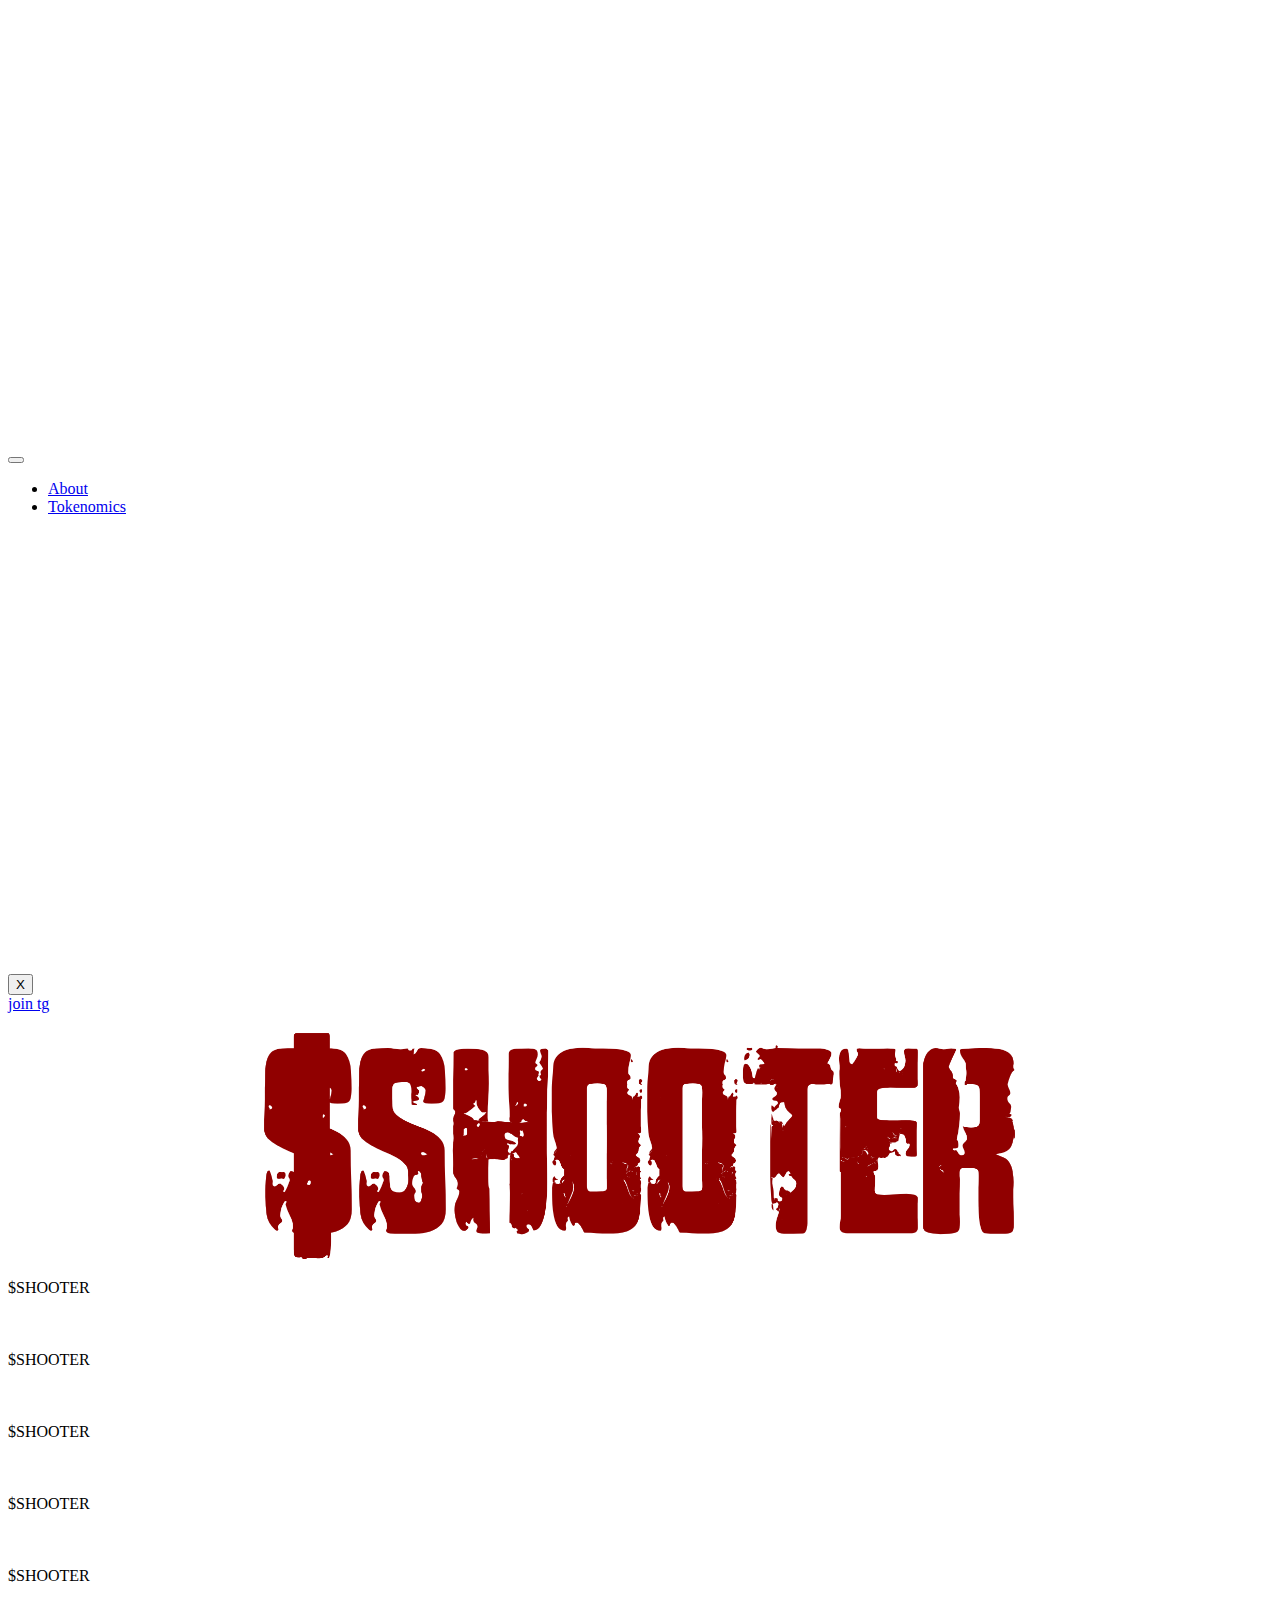
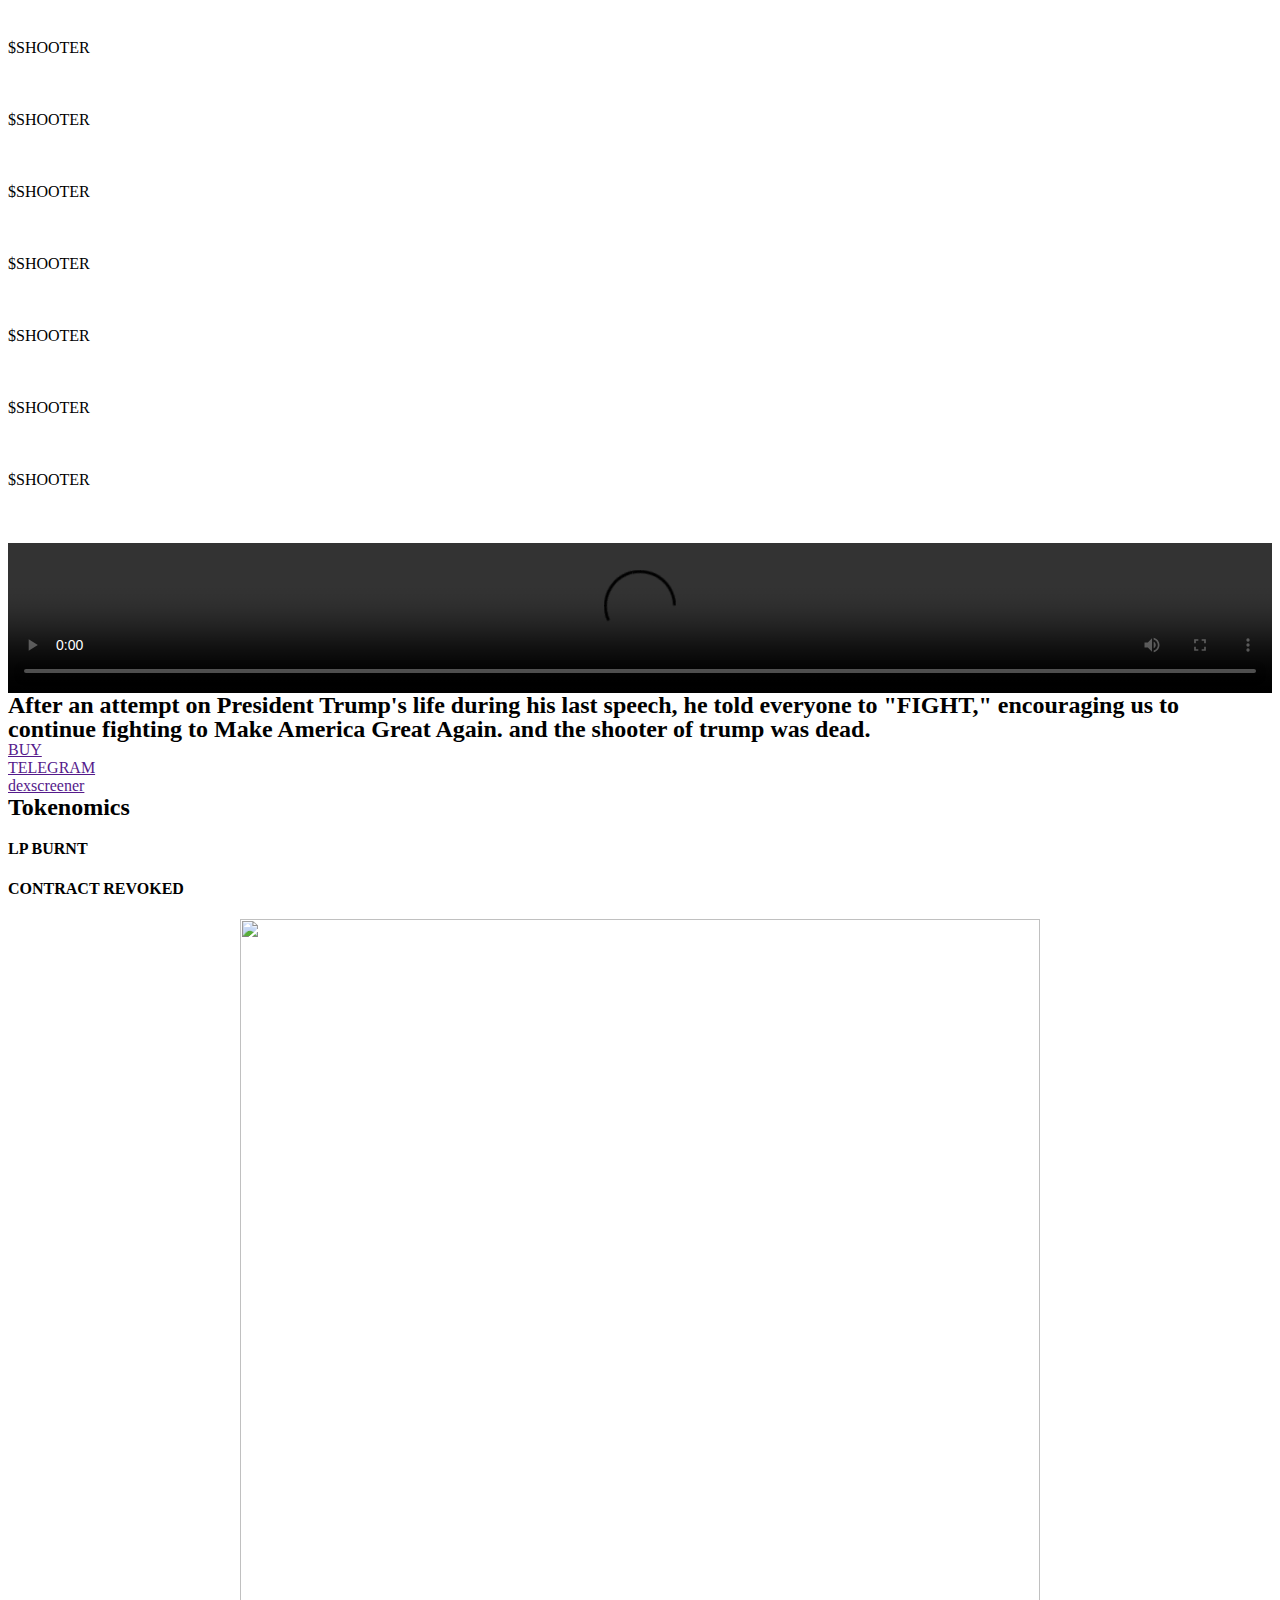
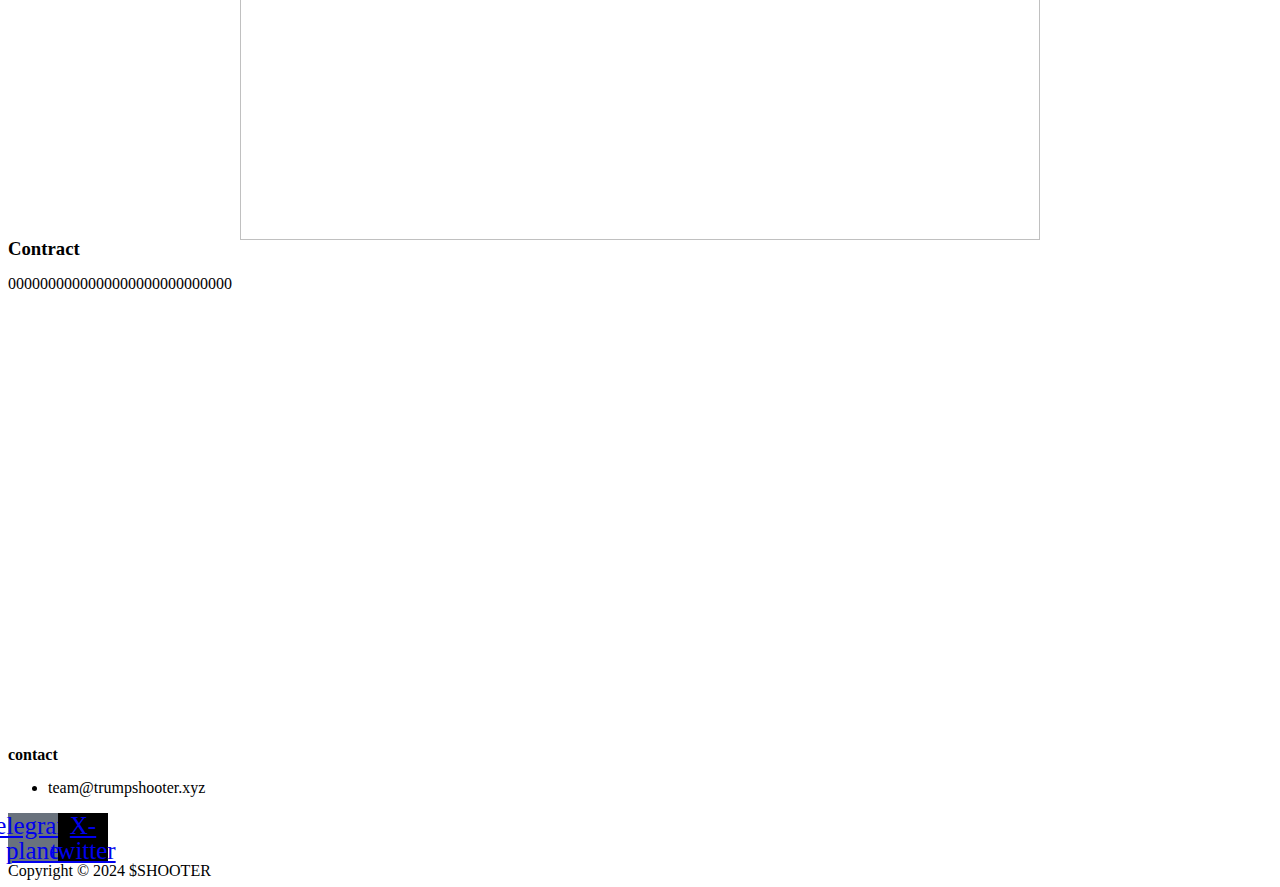
==== index.html @ 6d6036da "Add files via upload" ====
<!DOCTYPE html>
<html lang="en-US">

<head>
	<meta charset="UTF-8">
	<title>TRUMP SHOOTER</title>
	<meta name='robots' content='max-image-preview:large' />
	<link rel="alternate" type="application/rss+xml" title="$SHOOTER &raquo; Feed" href="feed/index.html" />
	<link rel="alternate" type="application/rss+xml" title="$SHOOTER &raquo; Comments Feed"
		href="comments/feed/index.html" />
	<script>
		window._wpemojiSettings = {
			"baseUrl": "https:\/\/s.w.org\/images\/core\/emoji\/15.0.3\/72x72\/",
			"ext": ".png",
			"svgUrl": "https:\/\/s.w.org\/images\/core\/emoji\/15.0.3\/svg\/",
			"svgExt": ".svg",
			"source": {
				"concatemoji": "https:\/\/fight2maga.xyz\/wp-includes\/js\/wp-emoji-release.min.js?ver=6.5.3"
			}
		};
		/*! This file is auto-generated */
		! function (i, n) {
			var o, s, e;

			function c(e) {
				try {
					var t = {
						supportTests: e,
						timestamp: (new Date).valueOf()
					};
					sessionStorage.setItem(o, JSON.stringify(t))
				} catch (e) {}
			}

			function p(e, t, n) {
				e.clearRect(0, 0, e.canvas.width, e.canvas.height), e.fillText(t, 0, 0);
				var t = new Uint32Array(e.getImageData(0, 0, e.canvas.width, e.canvas.height).data),
					r = (e.clearRect(0, 0, e.canvas.width, e.canvas.height), e.fillText(n, 0, 0), new Uint32Array(e
						.getImageData(0, 0, e.canvas.width, e.canvas.height).data));
				return t.every(function (e, t) {
					return e === r[t]
				})
			}

			function u(e, t, n) {
				switch (t) {
					case "flag":
						return n(e, "\ud83c\udff3\ufe0f\u200d\u26a7\ufe0f", "\ud83c\udff3\ufe0f\u200b\u26a7\ufe0f") ? !1 : !n(
							e, "\ud83c\uddfa\ud83c\uddf3", "\ud83c\uddfa\u200b\ud83c\uddf3") && !n(e,
							"\ud83c\udff4\udb40\udc67\udb40\udc62\udb40\udc65\udb40\udc6e\udb40\udc67\udb40\udc7f",
							"\ud83c\udff4\u200b\udb40\udc67\u200b\udb40\udc62\u200b\udb40\udc65\u200b\udb40\udc6e\u200b\udb40\udc67\u200b\udb40\udc7f"
							);
					case "emoji":
						return !n(e, "\ud83d\udc26\u200d\u2b1b", "\ud83d\udc26\u200b\u2b1b")
				}
				return !1
			}

			function f(e, t, n) {
				var r = "undefined" != typeof WorkerGlobalScope && self instanceof WorkerGlobalScope ? new OffscreenCanvas(
						300, 150) : i.createElement("canvas"),
					a = r.getContext("2d", {
						willReadFrequently: !0
					}),
					o = (a.textBaseline = "top", a.font = "600 32px Arial", {});
				return e.forEach(function (e) {
					o[e] = t(a, e, n)
				}), o
			}

			function t(e) {
				var t = i.createElement("script");
				t.src = e, t.defer = !0, i.head.appendChild(t)
			}
			"undefined" != typeof Promise && (o = "wpEmojiSettingsSupports", s = ["flag", "emoji"], n.supports = {
				everything: !0,
				everythingExceptFlag: !0
			}, e = new Promise(function (e) {
				i.addEventListener("DOMContentLoaded", e, {
					once: !0
				})
			}), new Promise(function (t) {
				var n = function () {
					try {
						var e = JSON.parse(sessionStorage.getItem(o));
						if ("object" == typeof e && "number" == typeof e.timestamp && (new Date).valueOf() < e
							.timestamp + 604800 && "object" == typeof e.supportTests) return e.supportTests
					} catch (e) {}
					return null
				}();
				if (!n) {
					if ("undefined" != typeof Worker && "undefined" != typeof OffscreenCanvas && "undefined" !=
						typeof URL && URL.createObjectURL && "undefined" != typeof Blob) try {
						var e = "postMessage(" + f.toString() + "(" + [JSON.stringify(s), u.toString(), p
								.toString()
							].join(",") + "));",
							r = new Blob([e], {
								type: "text/javascript"
							}),
							a = new Worker(URL.createObjectURL(r), {
								name: "wpTestEmojiSupports"
							});
						return void(a.onmessage = function (e) {
							c(n = e.data), a.terminate(), t(n)
						})
					} catch (e) {}
					c(n = f(s, u, p))
				}
				t(n)
			}).then(function (e) {
				for (var t in e) n.supports[t] = e[t], n.supports.everything = n.supports.everything && n
					.supports[t], "flag" !== t && (n.supports.everythingExceptFlag = n.supports
						.everythingExceptFlag && n.supports[t]);
				n.supports.everythingExceptFlag = n.supports.everythingExceptFlag && !n.supports.flag, n
					.DOMReady = !1, n.readyCallback = function () {
						n.DOMReady = !0
					}
			}).then(function () {
				return e
			}).then(function () {
				var e;
				n.supports.everything || (n.readyCallback(), (e = n.source || {}).concatemoji ? t(e.concatemoji) :
					e.wpemoji && e.twemoji && (t(e.twemoji), t(e.wpemoji)))
			}))
		}((window, document), window._wpemojiSettings);
	</script>
	<style id='wp-emoji-styles-inline-css'>
		img.wp-smiley,
		img.emoji {
			display: inline !important;
			border: none !important;
			box-shadow: none !important;
			height: 1em !important;
			width: 1em !important;
			margin: 0 0.07em !important;
			vertical-align: -0.1em !important;
			background: none !important;
			padding: 0 !important;
		}
	</style>
	<style id='safe-svg-svg-icon-style-inline-css'>
		.safe-svg-cover {
			text-align: center
		}

		.safe-svg-cover .safe-svg-inside {
			display: inline-block;
			max-width: 100%
		}

		.safe-svg-cover svg {
			height: 100%;
			max-height: 100%;
			max-width: 100%;
			width: 100%
		}
	</style>
	<style id='classic-theme-styles-inline-css'>
		/*! This file is auto-generated */
		.wp-block-button__link {
			color: #fff;
			background-color: #32373c;
			border-radius: 9999px;
			box-shadow: none;
			text-decoration: none;
			padding: calc(.667em + 2px) calc(1.333em + 2px);
			font-size: 1.125em
		}

		.wp-block-file__button {
			background: #32373c;
			color: #fff;
			text-decoration: none
		}
	</style>
	<style id='global-styles-inline-css'>
		body {
			--wp--preset--color--black: #000000;
			--wp--preset--color--cyan-bluish-gray: #abb8c3;
			--wp--preset--color--white: #ffffff;
			--wp--preset--color--pale-pink: #f78da7;
			--wp--preset--color--vivid-red: #cf2e2e;
			--wp--preset--color--luminous-vivid-orange: #ff6900;
			--wp--preset--color--luminous-vivid-amber: #fcb900;
			--wp--preset--color--light-green-cyan: #7bdcb5;
			--wp--preset--color--vivid-green-cyan: #00d084;
			--wp--preset--color--pale-cyan-blue: #8ed1fc;
			--wp--preset--color--vivid-cyan-blue: #0693e3;
			--wp--preset--color--vivid-purple: #9b51e0;
			--wp--preset--gradient--vivid-cyan-blue-to-vivid-purple: linear-gradient(135deg, rgba(6, 147, 227, 1) 0%, rgb(155, 81, 224) 100%);
			--wp--preset--gradient--light-green-cyan-to-vivid-green-cyan: linear-gradient(135deg, rgb(122, 220, 180) 0%, rgb(0, 208, 130) 100%);
			--wp--preset--gradient--luminous-vivid-amber-to-luminous-vivid-orange: linear-gradient(135deg, rgba(252, 185, 0, 1) 0%, rgba(255, 105, 0, 1) 100%);
			--wp--preset--gradient--luminous-vivid-orange-to-vivid-red: linear-gradient(135deg, rgba(255, 105, 0, 1) 0%, rgb(207, 46, 46) 100%);
			--wp--preset--gradient--very-light-gray-to-cyan-bluish-gray: linear-gradient(135deg, rgb(238, 238, 238) 0%, rgb(169, 184, 195) 100%);
			--wp--preset--gradient--cool-to-warm-spectrum: linear-gradient(135deg, rgb(74, 234, 220) 0%, rgb(151, 120, 209) 20%, rgb(207, 42, 186) 40%, rgb(238, 44, 130) 60%, rgb(251, 105, 98) 80%, rgb(254, 248, 76) 100%);
			--wp--preset--gradient--blush-light-purple: linear-gradient(135deg, rgb(255, 206, 236) 0%, rgb(152, 150, 240) 100%);
			--wp--preset--gradient--blush-bordeaux: linear-gradient(135deg, rgb(254, 205, 165) 0%, rgb(254, 45, 45) 50%, rgb(107, 0, 62) 100%);
			--wp--preset--gradient--luminous-dusk: linear-gradient(135deg, rgb(255, 203, 112) 0%, rgb(199, 81, 192) 50%, rgb(65, 88, 208) 100%);
			--wp--preset--gradient--pale-ocean: linear-gradient(135deg, rgb(255, 245, 203) 0%, rgb(182, 227, 212) 50%, rgb(51, 167, 181) 100%);
			--wp--preset--gradient--electric-grass: linear-gradient(135deg, rgb(202, 248, 128) 0%, rgb(113, 206, 126) 100%);
			--wp--preset--gradient--midnight: linear-gradient(135deg, rgb(2, 3, 129) 0%, rgb(40, 116, 252) 100%);
			--wp--preset--font-size--small: 13px;
			--wp--preset--font-size--medium: 20px;
			--wp--preset--font-size--large: 36px;
			--wp--preset--font-size--x-large: 42px;
			--wp--preset--spacing--20: 0.44rem;
			--wp--preset--spacing--30: 0.67rem;
			--wp--preset--spacing--40: 1rem;
			--wp--preset--spacing--50: 1.5rem;
			--wp--preset--spacing--60: 2.25rem;
			--wp--preset--spacing--70: 3.38rem;
			--wp--preset--spacing--80: 5.06rem;
			--wp--preset--shadow--natural: 6px 6px 9px rgba(0, 0, 0, 0.2);
			--wp--preset--shadow--deep: 12px 12px 50px rgba(0, 0, 0, 0.4);
			--wp--preset--shadow--sharp: 6px 6px 0px rgba(0, 0, 0, 0.2);
			--wp--preset--shadow--outlined: 6px 6px 0px -3px rgba(255, 255, 255, 1), 6px 6px rgba(0, 0, 0, 1);
			--wp--preset--shadow--crisp: 6px 6px 0px rgba(0, 0, 0, 1);
		}

		:where(.is-layout-flex) {
			gap: 0.5em;
		}

		:where(.is-layout-grid) {
			gap: 0.5em;
		}

		body .is-layout-flex {
			display: flex;
		}

		body .is-layout-flex {
			flex-wrap: wrap;
			align-items: center;
		}

		body .is-layout-flex>* {
			margin: 0;
		}

		body .is-layout-grid {
			display: grid;
		}

		body .is-layout-grid>* {
			margin: 0;
		}

		:where(.wp-block-columns.is-layout-flex) {
			gap: 2em;
		}

		:where(.wp-block-columns.is-layout-grid) {
			gap: 2em;
		}

		:where(.wp-block-post-template.is-layout-flex) {
			gap: 1.25em;
		}

		:where(.wp-block-post-template.is-layout-grid) {
			gap: 1.25em;
		}

		.has-black-color {
			color: var(--wp--preset--color--black) !important;
		}

		.has-cyan-bluish-gray-color {
			color: var(--wp--preset--color--cyan-bluish-gray) !important;
		}

		.has-white-color {
			color: var(--wp--preset--color--white) !important;
		}

		.has-pale-pink-color {
			color: var(--wp--preset--color--pale-pink) !important;
		}

		.has-vivid-red-color {
			color: var(--wp--preset--color--vivid-red) !important;
		}

		.has-luminous-vivid-orange-color {
			color: var(--wp--preset--color--luminous-vivid-orange) !important;
		}

		.has-luminous-vivid-amber-color {
			color: var(--wp--preset--color--luminous-vivid-amber) !important;
		}

		.has-light-green-cyan-color {
			color: var(--wp--preset--color--light-green-cyan) !important;
		}

		.has-vivid-green-cyan-color {
			color: var(--wp--preset--color--vivid-green-cyan) !important;
		}

		.has-pale-cyan-blue-color {
			color: var(--wp--preset--color--pale-cyan-blue) !important;
		}

		.has-vivid-cyan-blue-color {
			color: var(--wp--preset--color--vivid-cyan-blue) !important;
		}

		.has-vivid-purple-color {
			color: var(--wp--preset--color--vivid-purple) !important;
		}

		.has-black-background-color {
			background-color: var(--wp--preset--color--black) !important;
		}

		.has-cyan-bluish-gray-background-color {
			background-color: var(--wp--preset--color--cyan-bluish-gray) !important;
		}

		.has-white-background-color {
			background-color: var(--wp--preset--color--white) !important;
		}

		.has-pale-pink-background-color {
			background-color: var(--wp--preset--color--pale-pink) !important;
		}

		.has-vivid-red-background-color {
			background-color: var(--wp--preset--color--vivid-red) !important;
		}

		.has-luminous-vivid-orange-background-color {
			background-color: var(--wp--preset--color--luminous-vivid-orange) !important;
		}

		.has-luminous-vivid-amber-background-color {
			background-color: var(--wp--preset--color--luminous-vivid-amber) !important;
		}

		.has-light-green-cyan-background-color {
			background-color: var(--wp--preset--color--light-green-cyan) !important;
		}

		.has-vivid-green-cyan-background-color {
			background-color: var(--wp--preset--color--vivid-green-cyan) !important;
		}

		.has-pale-cyan-blue-background-color {
			background-color: var(--wp--preset--color--pale-cyan-blue) !important;
		}

		.has-vivid-cyan-blue-background-color {
			background-color: var(--wp--preset--color--vivid-cyan-blue) !important;
		}

		.has-vivid-purple-background-color {
			background-color: var(--wp--preset--color--vivid-purple) !important;
		}

		.has-black-border-color {
			border-color: var(--wp--preset--color--black) !important;
		}

		.has-cyan-bluish-gray-border-color {
			border-color: var(--wp--preset--color--cyan-bluish-gray) !important;
		}

		.has-white-border-color {
			border-color: var(--wp--preset--color--white) !important;
		}

		.has-pale-pink-border-color {
			border-color: var(--wp--preset--color--pale-pink) !important;
		}

		.has-vivid-red-border-color {
			border-color: var(--wp--preset--color--vivid-red) !important;
		}

		.has-luminous-vivid-orange-border-color {
			border-color: var(--wp--preset--color--luminous-vivid-orange) !important;
		}

		.has-luminous-vivid-amber-border-color {
			border-color: var(--wp--preset--color--luminous-vivid-amber) !important;
		}

		.has-light-green-cyan-border-color {
			border-color: var(--wp--preset--color--light-green-cyan) !important;
		}

		.has-vivid-green-cyan-border-color {
			border-color: var(--wp--preset--color--vivid-green-cyan) !important;
		}

		.has-pale-cyan-blue-border-color {
			border-color: var(--wp--preset--color--pale-cyan-blue) !important;
		}

		.has-vivid-cyan-blue-border-color {
			border-color: var(--wp--preset--color--vivid-cyan-blue) !important;
		}

		.has-vivid-purple-border-color {
			border-color: var(--wp--preset--color--vivid-purple) !important;
		}

		.has-vivid-cyan-blue-to-vivid-purple-gradient-background {
			background: var(--wp--preset--gradient--vivid-cyan-blue-to-vivid-purple) !important;
		}

		.has-light-green-cyan-to-vivid-green-cyan-gradient-background {
			background: var(--wp--preset--gradient--light-green-cyan-to-vivid-green-cyan) !important;
		}

		.has-luminous-vivid-amber-to-luminous-vivid-orange-gradient-background {
			background: var(--wp--preset--gradient--luminous-vivid-amber-to-luminous-vivid-orange) !important;
		}

		.has-luminous-vivid-orange-to-vivid-red-gradient-background {
			background: var(--wp--preset--gradient--luminous-vivid-orange-to-vivid-red) !important;
		}

		.has-very-light-gray-to-cyan-bluish-gray-gradient-background {
			background: var(--wp--preset--gradient--very-light-gray-to-cyan-bluish-gray) !important;
		}

		.has-cool-to-warm-spectrum-gradient-background {
			background: var(--wp--preset--gradient--cool-to-warm-spectrum) !important;
		}

		.has-blush-light-purple-gradient-background {
			background: var(--wp--preset--gradient--blush-light-purple) !important;
		}

		.has-blush-bordeaux-gradient-background {
			background: var(--wp--preset--gradient--blush-bordeaux) !important;
		}

		.has-luminous-dusk-gradient-background {
			background: var(--wp--preset--gradient--luminous-dusk) !important;
		}

		.has-pale-ocean-gradient-background {
			background: var(--wp--preset--gradient--pale-ocean) !important;
		}

		.has-electric-grass-gradient-background {
			background: var(--wp--preset--gradient--electric-grass) !important;
		}

		.has-midnight-gradient-background {
			background: var(--wp--preset--gradient--midnight) !important;
		}

		.has-small-font-size {
			font-size: var(--wp--preset--font-size--small) !important;
		}

		.has-medium-font-size {
			font-size: var(--wp--preset--font-size--medium) !important;
		}

		.has-large-font-size {
			font-size: var(--wp--preset--font-size--large) !important;
		}

		.has-x-large-font-size {
			font-size: var(--wp--preset--font-size--x-large) !important;
		}

		.wp-block-navigation a:where(:not(.wp-element-button)) {
			color: inherit;
		}

		:where(.wp-block-post-template.is-layout-flex) {
			gap: 1.25em;
		}

		:where(.wp-block-post-template.is-layout-grid) {
			gap: 1.25em;
		}

		:where(.wp-block-columns.is-layout-flex) {
			gap: 2em;
		}

		:where(.wp-block-columns.is-layout-grid) {
			gap: 2em;
		}

		.wp-block-pullquote {
			font-size: 1.5em;
			line-height: 1.6;
		}
	</style>
	<link rel='stylesheet' id='rtform-text-style-css'
		href='wp-content/plugins/romethemeform/widgets/assets/css/rtform_text.css@ver=1.1.5.css' media='all' />
	<link rel='stylesheet' id='rform-style-css'
		href='wp-content/plugins/romethemeform/widgets/assets/css/rform.css@ver=1.1.5.css' media='all' />
	<link rel='stylesheet' id='spinner-style-css'
		href='wp-content/plugins/romethemeform/widgets/assets/css/spinner-loading.css@ver=1.1.5.css' media='all' />
	<link rel='stylesheet' id='rform-btn-style-css'
		href='wp-content/plugins/romethemeform/widgets/assets/css/rform-button.css@ver=1.1.5.css' media='all' />
	<link rel='stylesheet' id='rform-select-style-css'
		href='wp-content/plugins/romethemeform/widgets/assets/css/rform-select.css@ver=1.1.5.css' media='all' />
	<link rel='stylesheet' id='rform-radiobutton-style-css'
		href='wp-content/plugins/romethemeform/widgets/assets/css/rform-radiobutton.css@ver=1.1.5.css' media='all' />
	<link rel='stylesheet' id='rform-checkbox-style-css'
		href='wp-content/plugins/romethemeform/widgets/assets/css/rform-checkbox.css@ver=1.1.5.css' media='all' />
	<link rel='stylesheet' id='intlTelInput-css'
		href='wp-content/plugins/romethemeform/widgets/assets/css/intlTelInput.css@ver=1.1.5.css' media='all' />
	<link rel='stylesheet' id='hello-elementor-css' href='wp-content/themes/hello-elementor/style.min.css@ver=3.0.1.css'
		media='all' />
	<link rel='stylesheet' id='hello-elementor-theme-style-css'
		href='wp-content/themes/hello-elementor/theme.min.css@ver=3.0.1.css' media='all' />
	<link rel='stylesheet' id='hello-elementor-header-footer-css'
		href='wp-content/themes/hello-elementor/header-footer.min.css@ver=3.0.1.css' media='all' />
	<link rel='stylesheet' id='elementor-frontend-css'
		href='wp-content/plugins/elementor/assets/css/frontend-lite.min.css@ver=3.21.5.css' media='all' />
	<link rel='stylesheet' id='elementor-post-18-css'
		href='wp-content/uploads/elementor/css/post-18.css@ver=1720930009.css' media='all' />
	<link rel='stylesheet' id='elementor-icons-ekiticons-css'
		href='wp-content/plugins/elementskit-lite/modules/elementskit-icon-pack/assets/css/ekiticons.css@ver=3.1.3.css'
		media='all' />
	<link rel='stylesheet' id='swiper-css'
		href='wp-content/plugins/elementor/assets/lib/swiper/v8/css/swiper.min.css@ver=8.4.5.css' media='all' />
	<link rel='stylesheet' id='elementor-pro-css'
		href='wp-content/plugins/elementor-pro/assets/css/frontend-lite.min.css@ver=3.18.2.css' media='all' />
	<link rel='stylesheet' id='mdp-selection-sticky-effect-styles-css'
		href='wp-content/plugins/selection-lite/css/sticky-effect.min.css@ver=1.10.css' media='all' />
	<link rel='stylesheet' id='elementor-post-7-css'
		href='wp-content/uploads/elementor/css/post-7.css@ver=1720930074.css' media='all' />
	<link rel='stylesheet' id='ekit-widget-styles-css'
		href='wp-content/plugins/elementskit-lite/widgets/init/assets/css/widget-styles.css@ver=3.1.3.css'
		media='all' />
	<link rel='stylesheet' id='ekit-responsive-css'
		href='wp-content/plugins/elementskit-lite/widgets/init/assets/css/responsive.css@ver=3.1.3.css' media='all' />
	<link rel='stylesheet' id='google-fonts-1-css'
		href='https://fonts.googleapis.com/css?family=Kanit%3A100%2C100italic%2C200%2C200italic%2C300%2C300italic%2C400%2C400italic%2C500%2C500italic%2C600%2C600italic%2C700%2C700italic%2C800%2C800italic%2C900%2C900italic&#038;display=swap&#038;ver=6.5.3'
		media='all' />
	<link rel="preconnect" href="https://fonts.gstatic.com/" crossorigin>
	<script src="wp-includes/js/jquery/jquery.min.js@ver=3.7.1" id="jquery-core-js"></script>
	<script src="wp-includes/js/jquery/jquery-migrate.min.js@ver=3.4.1" id="jquery-migrate-js"></script>
	<script src="wp-content/plugins/romethemeform/widgets/assets/js/rtform_text.js@ver=1.1.5" id="rtform-text-js-js">
	</script>
	<script src="wp-content/plugins/romethemeform/widgets/assets/js/rform_select.js@ver=1.1.5" id="rform-select-js-js">
	</script>
	<script src="wp-content/plugins/romethemeform/widgets/assets/js/rform_tel_input.js@ver=1.1.5"
		id="rform-phone-js-js"></script>
	<script id="rform-script-js-extra">
		var romethemeform_ajax_url = {
			"ajax_url": "https:\/\/fight2maga.xyz\/wp-admin\/admin-ajax.php",
			"nonce": "c15e554ab1"
		};
	</script>
	<script src="wp-content/plugins/romethemeform/widgets/assets/js/rform.js@ver=1.1.5" id="rform-script-js"></script>
	<script id="intl-tel-input-js-extra">
		var intl_tel_input_script = {
			"url": "https:\/\/fight2maga.xyz\/wp-content\/plugins\/romethemeform\/widgets\/assets\/js\/intl_tel_input_utils.js"
		};
	</script>
	<script src="wp-content/plugins/romethemeform/widgets/assets/js/intl_tel_input.min.js@ver=1.1.5"
		id="intl-tel-input-js"></script>
	<link rel="https://api.w.org/" href="wp-json/index.html" />
	<link rel="alternate" type="application/json" href="wp-json/wp/v2/pages/7" />
	<link rel="EditURI" type="application/rsd+xml" title="RSD" href="xmlrpc.php@rsd" />
	<meta name="generator" content="WordPress 6.5.3" />
	<link rel="canonical" href="index.html" />
	<link rel='shortlink' href='index.html' />
	<link rel="alternate" type="application/json+oembed"
		href="wp-json/oembed/1.0/embed@url=https%253A%252F%252Ffight2maga.xyz%252F" />
	<link rel="alternate" type="text/xml+oembed"
		href="wp-json/oembed/1.0/embed@url=https%253A%252F%252Ffight2maga.xyz%252F&amp;format=xml" />
	<meta name="generator"
		content="Elementor 3.21.5; features: e_optimized_assets_loading, e_optimized_css_loading, e_font_icon_svg, additional_custom_breakpoints, e_lazyload; settings: css_print_method-external, google_font-enabled, font_display-swap">
	<style>
		.e-con.e-parent:nth-of-type(n+4):not(.e-lazyloaded):not(.e-no-lazyload),
		.e-con.e-parent:nth-of-type(n+4):not(.e-lazyloaded):not(.e-no-lazyload) * {
			background-image: none !important;
		}

		@media screen and (max-height: 1024px) {

			.e-con.e-parent:nth-of-type(n+3):not(.e-lazyloaded):not(.e-no-lazyload),
			.e-con.e-parent:nth-of-type(n+3):not(.e-lazyloaded):not(.e-no-lazyload) * {
				background-image: none !important;
			}
		}

		@media screen and (max-height: 640px) {

			.e-con.e-parent:nth-of-type(n+2):not(.e-lazyloaded):not(.e-no-lazyload),
			.e-con.e-parent:nth-of-type(n+2):not(.e-lazyloaded):not(.e-no-lazyload) * {
				background-image: none !important;
			}
		}
	</style>
	<link rel="icon" href="LGO.png" sizes="32x32" />
	<link rel="icon" href="LGO.png" sizes="192x192" />
	<link rel="apple-touch-icon" href="LGO.png" />
	<meta name="msapplication-TileImage"
		content="LGO,png" />
	<meta name="viewport" content="width=device-width, initial-scale=1.0, viewport-fit=cover" />
</head>

<body
	class="home page-template page-template-elementor_canvas page page-id-7 elementor-default elementor-template-canvas elementor-kit-18 elementor-page elementor-page-7">
	<div data-elementor-type="wp-page" data-elementor-id="7" class="elementor elementor-7"
		data-elementor-post-type="page">
		<div class="elementor-element elementor-element-24b77a71 e-flex e-con-boxed e-con e-parent" data-id="24b77a71"
			data-element_type="container" data-settings="{&quot;background_background&quot;:&quot;classic&quot;}">
			<div class="e-con-inner">
				<div class="elementor-element elementor-element-229cb562 e-con-full e-flex e-con e-child"
					data-id="229cb562" data-element_type="container"
					data-settings="{&quot;background_background&quot;:&quot;classic&quot;}">
					<div class="elementor-element elementor-element-a5cd3ac elementor-widget elementor-widget-image"
						data-id="a5cd3ac" data-element_type="widget" data-widget_type="image.default">
						<div class="elementor-widget-container">
							<style>
								/*! elementor - v3.21.0 - 08-05-2024 */
								.elementor-widget-image {
									text-align: center
								}

								.elementor-widget-image a {
									display: inline-block
								}

								.elementor-widget-image a img[src$=".svg"] {
									width: 48px
								}

								.elementor-widget-image img {
									vertical-align: middle;
									display: inline-block
								}
							</style> <img fetchpriority="high" decoding="async" width="1313" height="438"
								src="banner1.png"
								class="attachment-full size-full wp-image-279" alt=""
								srcset="banner1.png 1313w, banner1.png 300w, banner1.png 1024w, banner1.png 768w"
								sizes="(max-width: 1313px) 100vw, 1313px" />
						</div>
					</div>
				</div>
				<div class="elementor-element elementor-element-443f2f40 e-con-full e-flex e-con e-child"
					data-id="443f2f40" data-element_type="container">
					<div class="elementor-element elementor-element-522ff10 elementor-widget elementor-widget-ekit-nav-menu"
						data-id="522ff10" data-element_type="widget" data-widget_type="ekit-nav-menu.default">
						<div class="elementor-widget-container">
							<div class="ekit-wid-con ekit_menu_responsive_tablet" data-hamburger-icon=""
								data-hamburger-icon-type="icon" data-responsive-breakpoint="1024"> <button
									class="elementskit-menu-hamburger elementskit-menu-toggler" type="button"
									aria-label="hamburger-icon">
									<span class="elementskit-menu-hamburger-icon"></span><span
										class="elementskit-menu-hamburger-icon"></span><span
										class="elementskit-menu-hamburger-icon"></span>
								</button>
								<div id="ekit-megamenu-menu1"
									class="elementskit-menu-container elementskit-menu-offcanvas-elements elementskit-navbar-nav-default ekit-nav-menu-one-page-no ekit-nav-dropdown-hover">
									<ul id="menu-menu1"
										class="elementskit-navbar-nav elementskit-menu-po-center submenu-click-on-icon">
										<li id="menu-item-141"
											class="menu-item menu-item-type-custom menu-item-object-custom menu-item-141 nav-item elementskit-mobile-builder-content"
											data-vertical-menu=750px><a href="index.html#About"
												class="ekit-menu-nav-link">About</a></li>
										<li id="menu-item-142"
											class="menu-item menu-item-type-custom menu-item-object-custom menu-item-142 nav-item elementskit-mobile-builder-content"
											data-vertical-menu=750px><a href="index.html#Tokenomics"
												class="ekit-menu-nav-link">Tokenomics</a></li>
									</ul>
									<div class="elementskit-nav-identity-panel">
										<div class="elementskit-site-title">
											<a class="elementskit-nav-logo" href="index.html" target="_self" rel="">
												<img decoding="async" width="1313" height="438"
													src="banner1.png"
													class="attachment-full size-full" alt=""
													srcset="banner1.png 1313w, banner1.png 300w, banner1.png 1024w, banner1.png 768w"
													sizes="(max-width: 1313px) 100vw, 1313px" />
											</a>
										</div><button class="elementskit-menu-close elementskit-menu-toggler"
											type="button">X</button>
									</div>
								</div>
								<div
									class="elementskit-menu-overlay elementskit-menu-offcanvas-elements elementskit-menu-toggler ekit-nav-menu--overlay">
								</div>
							</div>
						</div>
					</div>
				</div>
				<div class="elementor-element elementor-element-13b0cf99 e-con-full elementor-hidden-tablet elementor-hidden-mobile e-flex e-con e-child"
					data-id="13b0cf99" data-element_type="container">
					<div class="elementor-element elementor-element-2c81383 elementor-widget elementor-widget-button"
						data-id="2c81383" data-element_type="widget" data-widget_type="button.default">
						<div class="elementor-widget-container">
							<div class="elementor-button-wrapper">
								<a class="elementor-button elementor-button-link elementor-size-sm elementor-animation-grow"
									href="https://t.me/Fight2Maga" target="_blank">
									<span class="elementor-button-content-wrapper">
										<span class="elementor-button-text">join tg</span>
									</span>
								</a>
							</div>
						</div>
					</div>
				</div>
			</div>
		</div>
		<div class="elementor-element elementor-element-4d47a122 e-flex e-con-boxed e-con e-parent" data-id="4d47a122"
			data-element_type="container" data-settings="{&quot;background_background&quot;:&quot;classic&quot;}">
			<div class="e-con-inner">
				<div class="elementor-element elementor-element-5d18e85a animated-slow e-flex e-con-boxed elementor-invisible e-con e-child"
					data-id="5d18e85a" data-element_type="container"
					data-settings="{&quot;animation&quot;:&quot;fadeInUp&quot;}">
					<div class="e-con-inner">
						<div class="elementor-element elementor-element-8bff7ca elementor-widget elementor-widget-image"
							data-id="8bff7ca" data-element_type="widget" data-widget_type="image.default">
							<div class="elementor-widget-container">
								<img decoding="async" width="800" height="266"
									src="banner2.png"
									class="attachment-large size-large wp-image-272" alt=""
									srcset="banner2.png 1024w, banner2.png 300w, banner2.png 768w, banner2.png 1125w"
									sizes="(max-width: 800px) 100vw, 800px" /> </div>
						</div>
					</div>
				</div>
			</div>
		</div>
		<div class="elementor-element elementor-element-74a4684 e-con-full e-flex e-con e-parent" data-id="74a4684"
			data-element_type="container" data-settings="{&quot;background_background&quot;:&quot;classic&quot;}">
			<div class="elementor-element elementor-element-55bb6d8 elementor-widget elementor-widget-mdp-crawler-elementor"
				data-id="55bb6d8" data-element_type="widget" data-widget_type="mdp-crawler-elementor.default">
				<div class="elementor-widget-container">
					<!-- Start Crawler for Elementor WordPress Plugin -->
					<div class="mdp-crawler-elementor-box" data-ticker-type="ticker">
						<div
							class="mdp-crawler-elementor-ticker   mdp-crawler-elementor-ticker-ticker-type  mdp-crawler-elementor-ticker-label-align-">
							<div class="mdp-crawler-elementor-content-wrapper">
								<div
									class="mdp-crawler-elementor-ticker-content mdp-crawler-elementor-ticker-animation-normal ">
									<div class="mdp-crawler-elementor-ticker-item">
										<a>
											$SHOOTER </a>
									</div>
									<span class="mdp-crawler-elementor-ticker-item-separator">
										<svg xmlns="http://www.w3.org/2000/svg"
											xmlns:xlink="http://www.w3.org/1999/xlink" width="50"
											viewBox="0 0 37.5 37.499999" height="50"
											preserveAspectRatio="xMidYMid meet">
											<defs>
												<clipPath id="2c871e628c">
													<path
														d="M 0.988281 1.808594 L 36.074219 1.808594 L 36.074219 35.199219 L 0.988281 35.199219 Z M 0.988281 1.808594 "
														clip-rule="nonzero"></path>
												</clipPath>
												<clipPath id="6c5d80bef5">
													<path
														d="M 18.503906 1.808594 L 22.636719 14.5625 L 36.019531 14.5625 L 25.195312 22.445312 L 29.328125 35.199219 L 18.503906 27.316406 L 7.679688 35.199219 L 11.8125 22.445312 L 0.988281 14.5625 L 14.367188 14.5625 Z M 18.503906 1.808594 "
														clip-rule="nonzero"></path>
												</clipPath>
											</defs>
											<g clip-path="url(#2c871e628c)">
												<g clip-path="url(#6c5d80bef5)">
													<path fill="#ffffff"
														d="M 0.988281 1.808594 L 36.074219 1.808594 L 36.074219 35.199219 L 0.988281 35.199219 Z M 0.988281 1.808594 "
														fill-opacity="1" fill-rule="nonzero"></path>
												</g>
											</g>
										</svg> </span>
									<div class="mdp-crawler-elementor-ticker-item">
										<a>
											$SHOOTER </a>
									</div>
									<span class="mdp-crawler-elementor-ticker-item-separator">
										<svg xmlns="http://www.w3.org/2000/svg"
											xmlns:xlink="http://www.w3.org/1999/xlink" width="50"
											viewBox="0 0 37.5 37.499999" height="50"
											preserveAspectRatio="xMidYMid meet">
											<defs>
												<clipPath id="2c871e628c">
													<path
														d="M 0.988281 1.808594 L 36.074219 1.808594 L 36.074219 35.199219 L 0.988281 35.199219 Z M 0.988281 1.808594 "
														clip-rule="nonzero"></path>
												</clipPath>
												<clipPath id="6c5d80bef5">
													<path
														d="M 18.503906 1.808594 L 22.636719 14.5625 L 36.019531 14.5625 L 25.195312 22.445312 L 29.328125 35.199219 L 18.503906 27.316406 L 7.679688 35.199219 L 11.8125 22.445312 L 0.988281 14.5625 L 14.367188 14.5625 Z M 18.503906 1.808594 "
														clip-rule="nonzero"></path>
												</clipPath>
											</defs>
											<g clip-path="url(#2c871e628c)">
												<g clip-path="url(#6c5d80bef5)">
													<path fill="#ffffff"
														d="M 0.988281 1.808594 L 36.074219 1.808594 L 36.074219 35.199219 L 0.988281 35.199219 Z M 0.988281 1.808594 "
														fill-opacity="1" fill-rule="nonzero"></path>
												</g>
											</g>
										</svg> </span>
									<div class="mdp-crawler-elementor-ticker-item">
										<a>
											$SHOOTER </a>
									</div>
									<span class="mdp-crawler-elementor-ticker-item-separator">
										<svg xmlns="http://www.w3.org/2000/svg"
											xmlns:xlink="http://www.w3.org/1999/xlink" width="50"
											viewBox="0 0 37.5 37.499999" height="50"
											preserveAspectRatio="xMidYMid meet">
											<defs>
												<clipPath id="2c871e628c">
													<path
														d="M 0.988281 1.808594 L 36.074219 1.808594 L 36.074219 35.199219 L 0.988281 35.199219 Z M 0.988281 1.808594 "
														clip-rule="nonzero"></path>
												</clipPath>
												<clipPath id="6c5d80bef5">
													<path
														d="M 18.503906 1.808594 L 22.636719 14.5625 L 36.019531 14.5625 L 25.195312 22.445312 L 29.328125 35.199219 L 18.503906 27.316406 L 7.679688 35.199219 L 11.8125 22.445312 L 0.988281 14.5625 L 14.367188 14.5625 Z M 18.503906 1.808594 "
														clip-rule="nonzero"></path>
												</clipPath>
											</defs>
											<g clip-path="url(#2c871e628c)">
												<g clip-path="url(#6c5d80bef5)">
													<path fill="#ffffff"
														d="M 0.988281 1.808594 L 36.074219 1.808594 L 36.074219 35.199219 L 0.988281 35.199219 Z M 0.988281 1.808594 "
														fill-opacity="1" fill-rule="nonzero"></path>
												</g>
											</g>
										</svg> </span>
									<div class="mdp-crawler-elementor-ticker-item">
										<a>
											$SHOOTER </a>
									</div>
									<span class="mdp-crawler-elementor-ticker-item-separator">
										<svg xmlns="http://www.w3.org/2000/svg"
											xmlns:xlink="http://www.w3.org/1999/xlink" width="50"
											viewBox="0 0 37.5 37.499999" height="50"
											preserveAspectRatio="xMidYMid meet">
											<defs>
												<clipPath id="2c871e628c">
													<path
														d="M 0.988281 1.808594 L 36.074219 1.808594 L 36.074219 35.199219 L 0.988281 35.199219 Z M 0.988281 1.808594 "
														clip-rule="nonzero"></path>
												</clipPath>
												<clipPath id="6c5d80bef5">
													<path
														d="M 18.503906 1.808594 L 22.636719 14.5625 L 36.019531 14.5625 L 25.195312 22.445312 L 29.328125 35.199219 L 18.503906 27.316406 L 7.679688 35.199219 L 11.8125 22.445312 L 0.988281 14.5625 L 14.367188 14.5625 Z M 18.503906 1.808594 "
														clip-rule="nonzero"></path>
												</clipPath>
											</defs>
											<g clip-path="url(#2c871e628c)">
												<g clip-path="url(#6c5d80bef5)">
													<path fill="#ffffff"
														d="M 0.988281 1.808594 L 36.074219 1.808594 L 36.074219 35.199219 L 0.988281 35.199219 Z M 0.988281 1.808594 "
														fill-opacity="1" fill-rule="nonzero"></path>
												</g>
											</g>
										</svg> </span>
									<div class="mdp-crawler-elementor-ticker-item">
										<a>
											$SHOOTER </a>
									</div>
									<span class="mdp-crawler-elementor-ticker-item-separator">
										<svg xmlns="http://www.w3.org/2000/svg"
											xmlns:xlink="http://www.w3.org/1999/xlink" width="50"
											viewBox="0 0 37.5 37.499999" height="50"
											preserveAspectRatio="xMidYMid meet">
											<defs>
												<clipPath id="2c871e628c">
													<path
														d="M 0.988281 1.808594 L 36.074219 1.808594 L 36.074219 35.199219 L 0.988281 35.199219 Z M 0.988281 1.808594 "
														clip-rule="nonzero"></path>
												</clipPath>
												<clipPath id="6c5d80bef5">
													<path
														d="M 18.503906 1.808594 L 22.636719 14.5625 L 36.019531 14.5625 L 25.195312 22.445312 L 29.328125 35.199219 L 18.503906 27.316406 L 7.679688 35.199219 L 11.8125 22.445312 L 0.988281 14.5625 L 14.367188 14.5625 Z M 18.503906 1.808594 "
														clip-rule="nonzero"></path>
												</clipPath>
											</defs>
											<g clip-path="url(#2c871e628c)">
												<g clip-path="url(#6c5d80bef5)">
													<path fill="#ffffff"
														d="M 0.988281 1.808594 L 36.074219 1.808594 L 36.074219 35.199219 L 0.988281 35.199219 Z M 0.988281 1.808594 "
														fill-opacity="1" fill-rule="nonzero"></path>
												</g>
											</g>
										</svg> </span>
									<div class="mdp-crawler-elementor-ticker-item">
										<a>
											$SHOOTER </a>
									</div>
									<span class="mdp-crawler-elementor-ticker-item-separator">
										<svg xmlns="http://www.w3.org/2000/svg"
											xmlns:xlink="http://www.w3.org/1999/xlink" width="50"
											viewBox="0 0 37.5 37.499999" height="50"
											preserveAspectRatio="xMidYMid meet">
											<defs>
												<clipPath id="2c871e628c">
													<path
														d="M 0.988281 1.808594 L 36.074219 1.808594 L 36.074219 35.199219 L 0.988281 35.199219 Z M 0.988281 1.808594 "
														clip-rule="nonzero"></path>
												</clipPath>
												<clipPath id="6c5d80bef5">
													<path
														d="M 18.503906 1.808594 L 22.636719 14.5625 L 36.019531 14.5625 L 25.195312 22.445312 L 29.328125 35.199219 L 18.503906 27.316406 L 7.679688 35.199219 L 11.8125 22.445312 L 0.988281 14.5625 L 14.367188 14.5625 Z M 18.503906 1.808594 "
														clip-rule="nonzero"></path>
												</clipPath>
											</defs>
											<g clip-path="url(#2c871e628c)">
												<g clip-path="url(#6c5d80bef5)">
													<path fill="#ffffff"
														d="M 0.988281 1.808594 L 36.074219 1.808594 L 36.074219 35.199219 L 0.988281 35.199219 Z M 0.988281 1.808594 "
														fill-opacity="1" fill-rule="nonzero"></path>
												</g>
											</g>
										</svg> </span>
									<div class="mdp-crawler-elementor-ticker-item">
										<a>
											$SHOOTER </a>
									</div>
									<span class="mdp-crawler-elementor-ticker-item-separator">
										<svg xmlns="http://www.w3.org/2000/svg"
											xmlns:xlink="http://www.w3.org/1999/xlink" width="50"
											viewBox="0 0 37.5 37.499999" height="50"
											preserveAspectRatio="xMidYMid meet">
											<defs>
												<clipPath id="2c871e628c">
													<path
														d="M 0.988281 1.808594 L 36.074219 1.808594 L 36.074219 35.199219 L 0.988281 35.199219 Z M 0.988281 1.808594 "
														clip-rule="nonzero"></path>
												</clipPath>
												<clipPath id="6c5d80bef5">
													<path
														d="M 18.503906 1.808594 L 22.636719 14.5625 L 36.019531 14.5625 L 25.195312 22.445312 L 29.328125 35.199219 L 18.503906 27.316406 L 7.679688 35.199219 L 11.8125 22.445312 L 0.988281 14.5625 L 14.367188 14.5625 Z M 18.503906 1.808594 "
														clip-rule="nonzero"></path>
												</clipPath>
											</defs>
											<g clip-path="url(#2c871e628c)">
												<g clip-path="url(#6c5d80bef5)">
													<path fill="#ffffff"
														d="M 0.988281 1.808594 L 36.074219 1.808594 L 36.074219 35.199219 L 0.988281 35.199219 Z M 0.988281 1.808594 "
														fill-opacity="1" fill-rule="nonzero"></path>
												</g>
											</g>
										</svg> </span>
									<div class="mdp-crawler-elementor-ticker-item">
										<a>
											$SHOOTER </a>
									</div>
									<span class="mdp-crawler-elementor-ticker-item-separator">
										<svg xmlns="http://www.w3.org/2000/svg"
											xmlns:xlink="http://www.w3.org/1999/xlink" width="50"
											viewBox="0 0 37.5 37.499999" height="50"
											preserveAspectRatio="xMidYMid meet">
											<defs>
												<clipPath id="2c871e628c">
													<path
														d="M 0.988281 1.808594 L 36.074219 1.808594 L 36.074219 35.199219 L 0.988281 35.199219 Z M 0.988281 1.808594 "
														clip-rule="nonzero"></path>
												</clipPath>
												<clipPath id="6c5d80bef5">
													<path
														d="M 18.503906 1.808594 L 22.636719 14.5625 L 36.019531 14.5625 L 25.195312 22.445312 L 29.328125 35.199219 L 18.503906 27.316406 L 7.679688 35.199219 L 11.8125 22.445312 L 0.988281 14.5625 L 14.367188 14.5625 Z M 18.503906 1.808594 "
														clip-rule="nonzero"></path>
												</clipPath>
											</defs>
											<g clip-path="url(#2c871e628c)">
												<g clip-path="url(#6c5d80bef5)">
													<path fill="#ffffff"
														d="M 0.988281 1.808594 L 36.074219 1.808594 L 36.074219 35.199219 L 0.988281 35.199219 Z M 0.988281 1.808594 "
														fill-opacity="1" fill-rule="nonzero"></path>
												</g>
											</g>
										</svg> </span>
									<div class="mdp-crawler-elementor-ticker-item">
										<a>
											$SHOOTER </a>
									</div>
									<span class="mdp-crawler-elementor-ticker-item-separator">
										<svg xmlns="http://www.w3.org/2000/svg"
											xmlns:xlink="http://www.w3.org/1999/xlink" width="50"
											viewBox="0 0 37.5 37.499999" height="50"
											preserveAspectRatio="xMidYMid meet">
											<defs>
												<clipPath id="2c871e628c">
													<path
														d="M 0.988281 1.808594 L 36.074219 1.808594 L 36.074219 35.199219 L 0.988281 35.199219 Z M 0.988281 1.808594 "
														clip-rule="nonzero"></path>
												</clipPath>
												<clipPath id="6c5d80bef5">
													<path
														d="M 18.503906 1.808594 L 22.636719 14.5625 L 36.019531 14.5625 L 25.195312 22.445312 L 29.328125 35.199219 L 18.503906 27.316406 L 7.679688 35.199219 L 11.8125 22.445312 L 0.988281 14.5625 L 14.367188 14.5625 Z M 18.503906 1.808594 "
														clip-rule="nonzero"></path>
												</clipPath>
											</defs>
											<g clip-path="url(#2c871e628c)">
												<g clip-path="url(#6c5d80bef5)">
													<path fill="#ffffff"
														d="M 0.988281 1.808594 L 36.074219 1.808594 L 36.074219 35.199219 L 0.988281 35.199219 Z M 0.988281 1.808594 "
														fill-opacity="1" fill-rule="nonzero"></path>
												</g>
											</g>
										</svg> </span>
									<div class="mdp-crawler-elementor-ticker-item">
										<a>
											$SHOOTER </a>
									</div>
									<span class="mdp-crawler-elementor-ticker-item-separator">
										<svg xmlns="http://www.w3.org/2000/svg"
											xmlns:xlink="http://www.w3.org/1999/xlink" width="50"
											viewBox="0 0 37.5 37.499999" height="50"
											preserveAspectRatio="xMidYMid meet">
											<defs>
												<clipPath id="2c871e628c">
													<path
														d="M 0.988281 1.808594 L 36.074219 1.808594 L 36.074219 35.199219 L 0.988281 35.199219 Z M 0.988281 1.808594 "
														clip-rule="nonzero"></path>
												</clipPath>
												<clipPath id="6c5d80bef5">
													<path
														d="M 18.503906 1.808594 L 22.636719 14.5625 L 36.019531 14.5625 L 25.195312 22.445312 L 29.328125 35.199219 L 18.503906 27.316406 L 7.679688 35.199219 L 11.8125 22.445312 L 0.988281 14.5625 L 14.367188 14.5625 Z M 18.503906 1.808594 "
														clip-rule="nonzero"></path>
												</clipPath>
											</defs>
											<g clip-path="url(#2c871e628c)">
												<g clip-path="url(#6c5d80bef5)">
													<path fill="#ffffff"
														d="M 0.988281 1.808594 L 36.074219 1.808594 L 36.074219 35.199219 L 0.988281 35.199219 Z M 0.988281 1.808594 "
														fill-opacity="1" fill-rule="nonzero"></path>
												</g>
											</g>
										</svg> </span>
									<div class="mdp-crawler-elementor-ticker-item">
										<a>
											$SHOOTER </a>
									</div>
									<span class="mdp-crawler-elementor-ticker-item-separator">
										<svg xmlns="http://www.w3.org/2000/svg"
											xmlns:xlink="http://www.w3.org/1999/xlink" width="50"
											viewBox="0 0 37.5 37.499999" height="50"
											preserveAspectRatio="xMidYMid meet">
											<defs>
												<clipPath id="2c871e628c">
													<path
														d="M 0.988281 1.808594 L 36.074219 1.808594 L 36.074219 35.199219 L 0.988281 35.199219 Z M 0.988281 1.808594 "
														clip-rule="nonzero"></path>
												</clipPath>
												<clipPath id="6c5d80bef5">
													<path
														d="M 18.503906 1.808594 L 22.636719 14.5625 L 36.019531 14.5625 L 25.195312 22.445312 L 29.328125 35.199219 L 18.503906 27.316406 L 7.679688 35.199219 L 11.8125 22.445312 L 0.988281 14.5625 L 14.367188 14.5625 Z M 18.503906 1.808594 "
														clip-rule="nonzero"></path>
												</clipPath>
											</defs>
											<g clip-path="url(#2c871e628c)">
												<g clip-path="url(#6c5d80bef5)">
													<path fill="#ffffff"
														d="M 0.988281 1.808594 L 36.074219 1.808594 L 36.074219 35.199219 L 0.988281 35.199219 Z M 0.988281 1.808594 "
														fill-opacity="1" fill-rule="nonzero"></path>
												</g>
											</g>
										</svg> </span>
									<div class="mdp-crawler-elementor-ticker-item">
										<a>
											$SHOOTER </a>
									</div>
									<span class="mdp-crawler-elementor-ticker-item-separator">
										<svg xmlns="http://www.w3.org/2000/svg"
											xmlns:xlink="http://www.w3.org/1999/xlink" width="50"
											viewBox="0 0 37.5 37.499999" height="50"
											preserveAspectRatio="xMidYMid meet">
											<defs>
												<clipPath id="2c871e628c">
													<path
														d="M 0.988281 1.808594 L 36.074219 1.808594 L 36.074219 35.199219 L 0.988281 35.199219 Z M 0.988281 1.808594 "
														clip-rule="nonzero"></path>
												</clipPath>
												<clipPath id="6c5d80bef5">
													<path
														d="M 18.503906 1.808594 L 22.636719 14.5625 L 36.019531 14.5625 L 25.195312 22.445312 L 29.328125 35.199219 L 18.503906 27.316406 L 7.679688 35.199219 L 11.8125 22.445312 L 0.988281 14.5625 L 14.367188 14.5625 Z M 18.503906 1.808594 "
														clip-rule="nonzero"></path>
												</clipPath>
											</defs>
											<g clip-path="url(#2c871e628c)">
												<g clip-path="url(#6c5d80bef5)">
													<path fill="#ffffff"
														d="M 0.988281 1.808594 L 36.074219 1.808594 L 36.074219 35.199219 L 0.988281 35.199219 Z M 0.988281 1.808594 "
														fill-opacity="1" fill-rule="nonzero"></path>
												</g>
											</g>
										</svg> </span>
								</div>
							</div>
						</div>
					</div>
					<!-- End Crawler for Elementor WordPress Plugin -->
				</div>
			</div>
		</div>
		<div class="elementor-element elementor-element-60171304 e-flex e-con-boxed e-con e-parent" data-id="60171304"
			data-element_type="container" id="About"
			data-settings="{&quot;background_background&quot;:&quot;classic&quot;}">
			<div class="e-con-inner">
				<div class="elementor-element elementor-element-27aba9ff e-flex e-con-boxed e-con e-child"
					data-id="27aba9ff" data-element_type="container">
					<div class="e-con-inner">
						<div class="elementor-element elementor-element-737bc43 elementor-widget elementor-widget-video"
							data-id="737bc43" data-element_type="widget"
							data-settings="{&quot;video_type&quot;:&quot;hosted&quot;,&quot;autoplay&quot;:&quot;yes&quot;,&quot;play_on_mobile&quot;:&quot;yes&quot;,&quot;loop&quot;:&quot;yes&quot;,&quot;controls&quot;:&quot;yes&quot;}"
							data-widget_type="video.default">
							<div class="elementor-widget-container">
								<style>
									/*! elementor - v3.21.0 - 08-05-2024 */
									.elementor-widget-video .elementor-widget-container {
										overflow: hidden;
										transform: translateZ(0)
									}

									.elementor-widget-video .elementor-wrapper {
										aspect-ratio: var(--video-aspect-ratio)
									}

									.elementor-widget-video .elementor-wrapper iframe,
									.elementor-widget-video .elementor-wrapper video {
										height: 100%;
										width: 100%;
										display: flex;
										border: none;
										background-color: #000
									}

									@supports not (aspect-ratio:1/1) {
										.elementor-widget-video .elementor-wrapper {
											position: relative;
											overflow: hidden;
											height: 0;
											padding-bottom: calc(100% / var(--video-aspect-ratio))
										}

										.elementor-widget-video .elementor-wrapper iframe,
										.elementor-widget-video .elementor-wrapper video {
											position: absolute;
											top: 0;
											right: 0;
											bottom: 0;
											left: 0
										}
									}

									.elementor-widget-video .elementor-open-inline .elementor-custom-embed-image-overlay {
										position: absolute;
										top: 0;
										right: 0;
										bottom: 0;
										left: 0;
										background-size: cover;
										background-position: 50%
									}

									.elementor-widget-video .elementor-custom-embed-image-overlay {
										cursor: pointer;
										text-align: center
									}

									.elementor-widget-video .elementor-custom-embed-image-overlay:hover .elementor-custom-embed-play i {
										opacity: 1
									}

									.elementor-widget-video .elementor-custom-embed-image-overlay img {
										display: block;
										width: 100%;
										aspect-ratio: var(--video-aspect-ratio);
										-o-object-fit: cover;
										object-fit: cover;
										-o-object-position: center center;
										object-position: center center
									}

									@supports not (aspect-ratio:1/1) {
										.elementor-widget-video .elementor-custom-embed-image-overlay {
											position: relative;
											overflow: hidden;
											height: 0;
											padding-bottom: calc(100% / var(--video-aspect-ratio))
										}

										.elementor-widget-video .elementor-custom-embed-image-overlay img {
											position: absolute;
											top: 0;
											right: 0;
											bottom: 0;
											left: 0
										}
									}

									.elementor-widget-video .e-hosted-video .elementor-video {
										-o-object-fit: cover;
										object-fit: cover
									}

									.e-con-inner>.elementor-widget-video,
									.e-con>.elementor-widget-video {
										width: var(--container-widget-width);
										--flex-grow: var(--container-widget-flex-grow)
									}
								</style>
								<div class="e-hosted-video elementor-wrapper elementor-open-inline">
									<video class="elementor-video" src="wp-content/uploads/2024/07/IMG_8708.mov"
										autoplay="" loop="" controls="" playsinline=""
										controlsList="nodownload"></video>
								</div>
							</div>
						</div>
					</div>
				</div>
				<div class="elementor-element elementor-element-764da129 animated-slow e-flex e-con-boxed elementor-invisible e-con e-child"
					data-id="764da129" data-element_type="container"
					data-settings="{&quot;animation&quot;:&quot;fadeInUp&quot;}">
					<div class="e-con-inner">
						<div class="elementor-element elementor-element-5b4d1232 elementor-widget elementor-widget-heading"
							data-id="5b4d1232" data-element_type="widget" data-widget_type="heading.default">
							<div class="elementor-widget-container">
								<style>
									/*! elementor - v3.21.0 - 08-05-2024 */
									.elementor-heading-title {
										padding: 0;
										margin: 0;
										line-height: 1
									}

									.elementor-widget-heading .elementor-heading-title[class*=elementor-size-]>a {
										color: inherit;
										font-size: inherit;
										line-height: inherit
									}

									.elementor-widget-heading .elementor-heading-title.elementor-size-small {
										font-size: 15px
									}

									.elementor-widget-heading .elementor-heading-title.elementor-size-medium {
										font-size: 19px
									}

									.elementor-widget-heading .elementor-heading-title.elementor-size-large {
										font-size: 29px
									}

									.elementor-widget-heading .elementor-heading-title.elementor-size-xl {
										font-size: 39px
									}

									.elementor-widget-heading .elementor-heading-title.elementor-size-xxl {
										font-size: 59px
									}
								</style>
								<h2 class="elementor-heading-title elementor-size-default">After an attempt on President
									Trump's life during his last speech, he told everyone to "FIGHT," encouraging us to
									continue fighting to Make America Great Again. and the shooter of trump was dead.</h2>
							</div>
						</div>
						<div class="elementor-element elementor-element-48980bd6 e-flex e-con-boxed e-con e-child"
							data-id="48980bd6" data-element_type="container">
							<div class="e-con-inner">
								<div class="elementor-element elementor-element-3ad9d48 elementor-widget elementor-widget-button"
									data-id="3ad9d48" data-element_type="widget" data-widget_type="button.default">
									<div class="elementor-widget-container">
										<div class="elementor-button-wrapper">
											<a class="elementor-button elementor-button-link elementor-size-sm elementor-animation-grow"
												href=""
												target="_blank">
												<span class="elementor-button-content-wrapper">
													<span class="elementor-button-text">BUY</span>
												</span>
											</a>
										</div>
									</div>
								</div>
								<div class="elementor-element elementor-element-d7cd849 elementor-widget elementor-widget-button"
									data-id="d7cd849" data-element_type="widget" data-widget_type="button.default">
									<div class="elementor-widget-container">
										<div class="elementor-button-wrapper">
											<a class="elementor-button elementor-button-link elementor-size-sm elementor-animation-grow"
												href=""
												target="_blank">
												<span class="elementor-button-content-wrapper">
													<span class="elementor-button-text">TELEGRAM</span>
												</span>
											</a>
										</div>
									</div>
								</div>
								<div class="elementor-element elementor-element-5ed55d7 elementor-widget elementor-widget-button"
									data-id="5ed55d7" data-element_type="widget" data-widget_type="button.default">
									<div class="elementor-widget-container">
										<div class="elementor-button-wrapper">
											<a class="elementor-button elementor-button-link elementor-size-sm elementor-animation-grow"
												href=""
												target="_blank">
												<span class="elementor-button-content-wrapper">
													<span class="elementor-button-text">dexscreener</span>
												</span>
											</a>
										</div>
									</div>
								</div>
							</div>
						</div>
					</div>
				</div>
			</div>
		</div>
		<div class="elementor-element elementor-element-5626681a e-flex e-con-boxed e-con e-parent" data-id="5626681a"
			data-element_type="container" id="Tokenomics"
			data-settings="{&quot;background_background&quot;:&quot;classic&quot;}">
			<div class="e-con-inner">
				<div class="elementor-element elementor-element-2a4bd350 e-flex e-con-boxed e-con e-child"
					data-id="2a4bd350" data-element_type="container">
					<div class="e-con-inner">
						<div class="elementor-element elementor-element-4063de8e elementor-widget elementor-widget-heading"
							data-id="4063de8e" data-element_type="widget" data-widget_type="heading.default">
							<div class="elementor-widget-container">
								<h2 class="elementor-heading-title elementor-size-default">Tokenomics</h2>
							</div>
						</div>
					</div>
				</div>
				<div class="elementor-element elementor-element-3d63b28f e-con-full e-flex e-con e-child"
					data-id="3d63b28f" data-element_type="container">
					<div class="elementor-element elementor-element-402f8c9e e-con-full animated-slow e-flex elementor-invisible e-con e-child"
						data-id="402f8c9e" data-element_type="container"
						data-settings="{&quot;animation&quot;:&quot;fadeInUp&quot;}">
						<div class="elementor-element elementor-element-4b25bc9a elementor-position-left elementor-vertical-align-middle elementor-tablet-position-top elementor-view-default elementor-mobile-position-top elementor-widget elementor-widget-icon-box"
							data-id="4b25bc9a" data-element_type="widget" data-widget_type="icon-box.default">
							<div class="elementor-widget-container">
								<link rel="stylesheet"
									href="wp-content/plugins/elementor/assets/css/widget-icon-box.min.css">
								<div class="elementor-icon-box-wrapper">

									<div class="elementor-icon-box-icon">
										<span class="elementor-icon elementor-animation-">
											</span>
									</div>

									<div class="elementor-icon-box-content">

										<h4 class="elementor-icon-box-title">
											<span>
												LP BURNT </span>
										</h4>


									</div>

								</div>
							</div>
						</div>
						<div class="elementor-element elementor-element-fb5c1ab elementor-position-left elementor-vertical-align-middle elementor-tablet-position-top elementor-view-default elementor-mobile-position-top elementor-widget elementor-widget-icon-box"
							data-id="fb5c1ab" data-element_type="widget" data-widget_type="icon-box.default">
							<div class="elementor-widget-container">
								<div class="elementor-icon-box-wrapper">

									<div class="elementor-icon-box-icon">
										<span class="elementor-icon elementor-animation-">
											 </span>
									</div>

									<div class="elementor-icon-box-content">

										<h4 class="elementor-icon-box-title">
											<span>
												CONTRACT REVOKED </span>
										</h4>

										<p class="elementor-icon-box-description">
											 </p>

									</div>

								</div>
							</div>
						</div>
					</div>
					<div class="elementor-element elementor-element-3ccb01bf e-con-full animated-slow e-flex elementor-invisible e-con e-child"
						data-id="3ccb01bf" data-element_type="container"
						data-settings="{&quot;animation&quot;:&quot;fadeInDown&quot;,&quot;animation_delay&quot;:200}">
						<div class="elementor-element elementor-element-84bf45c elementor-widget elementor-widget-image"
							data-id="84bf45c" data-element_type="widget" data-widget_type="image.default">
							<div class="elementor-widget-container">
								<img loading="lazy" decoding="async" width="800" height="921"
									src="wp-content/uploads/2024/07/GSZtjgIWoAAHGkE-889x1024.jpeg"
									class="attachment-large size-large wp-image-240" alt=""
									srcset="wp-content/uploads/2024/07/GSZtjgIWoAAHGkE-889x1024.jpeg 889w, wp-content/uploads/2024/07/GSZtjgIWoAAHGkE-260x300.jpeg 260w, wp-content/uploads/2024/07/GSZtjgIWoAAHGkE-768x885.jpeg 768w, wp-content/uploads/2024/07/GSZtjgIWoAAHGkE.jpeg 1236w"
									sizes="(max-width: 800px) 100vw, 800px" /> </div>
						</div>
					</div>
					<div class="elementor-element elementor-element-4e98aeec animated-slow e-flex e-con-boxed elementor-invisible e-con e-child"
						data-id="4e98aeec" data-element_type="container"
						data-settings="{&quot;background_background&quot;:&quot;classic&quot;,&quot;animation&quot;:&quot;fadeInUp&quot;,&quot;animation_delay&quot;:400}">
						<div class="e-con-inner">
							<div class="elementor-element elementor-element-253ab403 elementor-widget elementor-widget-heading"
								data-id="253ab403" data-element_type="widget" data-widget_type="heading.default">
								<div class="elementor-widget-container">
									<h3 class="elementor-heading-title elementor-size-default">Contract</h3>
								</div>
							</div>
							<div class="elementor-element elementor-element-71471ca5 elementor-widget elementor-widget-text-editor"
								data-id="71471ca5" data-element_type="widget" data-widget_type="text-editor.default">
								<div class="elementor-widget-container">
									<style>
										/*! elementor - v3.21.0 - 08-05-2024 */
										.elementor-widget-text-editor.elementor-drop-cap-view-stacked .elementor-drop-cap {
											background-color: #69727d;
											color: #fff
										}

										.elementor-widget-text-editor.elementor-drop-cap-view-framed .elementor-drop-cap {
											color: #69727d;
											border: 3px solid;
											background-color: transparent
										}

										.elementor-widget-text-editor:not(.elementor-drop-cap-view-default) .elementor-drop-cap {
											margin-top: 8px
										}

										.elementor-widget-text-editor:not(.elementor-drop-cap-view-default) .elementor-drop-cap-letter {
											width: 1em;
											height: 1em
										}

										.elementor-widget-text-editor .elementor-drop-cap {
											float: left;
											text-align: center;
											line-height: 1;
											font-size: 50px
										}

										.elementor-widget-text-editor .elementor-drop-cap-letter {
											display: inline-block
										}
									</style>
									<p>0000000000000000000000000000</p>
								</div>
							</div>
						</div>
					</div>
				</div>
			</div>
		</div>
		<div class="elementor-element elementor-element-17b768f2 e-flex e-con-boxed e-con e-parent" data-id="17b768f2"
			data-element_type="container" data-settings="{&quot;background_background&quot;:&quot;classic&quot;}">
			<div class="e-con-inner">
				<div class="elementor-element elementor-element-2db32bf e-flex e-con-boxed e-con e-child"
					data-id="2db32bf" data-element_type="container">
					<div class="e-con-inner">
						<div class="elementor-element elementor-element-3dabb1f7 e-con-full e-flex e-con e-child"
							data-id="3dabb1f7" data-element_type="container">
							<div class="elementor-element elementor-element-326a15fd elementor-widget elementor-widget-image"
								data-id="326a15fd" data-element_type="widget" data-widget_type="image.default">
								<div class="elementor-widget-container">
									<img fetchpriority="high" decoding="async" width="1313" height="438"
										src="banner1.png"
										class="attachment-full size-full wp-image-279" alt=""
										srcset="banner1.png 1313w, banner1.png 300w, banner1.png 1024w, banner1.png 768w"
										sizes="(max-width: 1313px) 100vw, 1313px" /> </div>
							</div>
						</div>
						<div class="elementor-element elementor-element-4ca9a479 e-con-full elementor-hidden-tablet elementor-hidden-mobile e-flex e-con e-child"
							data-id="4ca9a479" data-element_type="container">
						</div>
						<div class="elementor-element elementor-element-75ae0baf e-con-full e-flex e-con e-child"
							data-id="75ae0baf" data-element_type="container">
							<div class="elementor-element elementor-element-3c45d54 e-con-full e-flex e-con e-child"
								data-id="3c45d54" data-element_type="container">
								<div class="elementor-element elementor-element-eb66826 elementor-widget elementor-widget-heading"
									data-id="eb66826" data-element_type="widget" data-widget_type="heading.default">
									<div class="elementor-widget-container">
										<h4 class="elementor-heading-title elementor-size-default">contact</h4>
									</div>
								</div>
								<div class="elementor-element elementor-element-4bf7633 elementor-mobile-align-center elementor-icon-list--layout-traditional elementor-list-item-link-full_width elementor-widget elementor-widget-icon-list"
									data-id="4bf7633" data-element_type="widget" data-widget_type="icon-list.default">
									<div class="elementor-widget-container">
										<link rel="stylesheet"
											href="wp-content/plugins/elementor/assets/css/widget-icon-list.min.css">
										<ul class="elementor-icon-list-items">
											<li class="elementor-icon-list-item">
												<span class="elementor-icon-list-text">team@trumpshooter.xyz</span>
											</li>
										</ul>
									</div>
								</div>
								<div class="elementor-element elementor-element-a731340 e-grid-align-left elementor-shape-square e-grid-align-mobile-center elementor-grid-0 elementor-widget elementor-widget-social-icons"
									data-id="a731340" data-element_type="widget"
									data-widget_type="social-icons.default">
									<div class="elementor-widget-container">
										<style>
											/*! elementor - v3.21.0 - 08-05-2024 */
											.elementor-widget-social-icons.elementor-grid-0 .elementor-widget-container,
											.elementor-widget-social-icons.elementor-grid-mobile-0 .elementor-widget-container,
											.elementor-widget-social-icons.elementor-grid-tablet-0 .elementor-widget-container {
												line-height: 1;
												font-size: 0
											}

											.elementor-widget-social-icons:not(.elementor-grid-0):not(.elementor-grid-tablet-0):not(.elementor-grid-mobile-0) .elementor-grid {
												display: inline-grid
											}

											.elementor-widget-social-icons .elementor-grid {
												grid-column-gap: var(--grid-column-gap, 5px);
												grid-row-gap: var(--grid-row-gap, 5px);
												grid-template-columns: var(--grid-template-columns);
												justify-content: var(--justify-content, center);
												justify-items: var(--justify-content, center)
											}

											.elementor-icon.elementor-social-icon {
												font-size: var(--icon-size, 25px);
												line-height: var(--icon-size, 25px);
												width: calc(var(--icon-size, 25px) + 2 * var(--icon-padding, .5em));
												height: calc(var(--icon-size, 25px) + 2 * var(--icon-padding, .5em))
											}

											.elementor-social-icon {
												--e-social-icon-icon-color: #fff;
												display: inline-flex;
												background-color: #69727d;
												align-items: center;
												justify-content: center;
												text-align: center;
												cursor: pointer
											}

											.elementor-social-icon i {
												color: var(--e-social-icon-icon-color)
											}

											.elementor-social-icon svg {
												fill: var(--e-social-icon-icon-color)
											}

											.elementor-social-icon:last-child {
												margin: 0
											}

											.elementor-social-icon:hover {
												opacity: .9;
												color: #fff
											}

											.elementor-social-icon-android {
												background-color: #a4c639
											}

											.elementor-social-icon-apple {
												background-color: #999
											}

											.elementor-social-icon-behance {
												background-color: #1769ff
											}

											.elementor-social-icon-bitbucket {
												background-color: #205081
											}

											.elementor-social-icon-codepen {
												background-color: #000
											}

											.elementor-social-icon-delicious {
												background-color: #39f
											}

											.elementor-social-icon-deviantart {
												background-color: #05cc47
											}

											.elementor-social-icon-digg {
												background-color: #005be2
											}

											.elementor-social-icon-dribbble {
												background-color: #ea4c89
											}

											.elementor-social-icon-elementor {
												background-color: #d30c5c
											}

											.elementor-social-icon-envelope {
												background-color: #ea4335
											}

											.elementor-social-icon-facebook,
											.elementor-social-icon-facebook-f {
												background-color: #3b5998
											}

											.elementor-social-icon-flickr {
												background-color: #0063dc
											}

											.elementor-social-icon-foursquare {
												background-color: #2d5be3
											}

											.elementor-social-icon-free-code-camp,
											.elementor-social-icon-freecodecamp {
												background-color: #006400
											}

											.elementor-social-icon-github {
												background-color: #333
											}

											.elementor-social-icon-gitlab {
												background-color: #e24329
											}

											.elementor-social-icon-globe {
												background-color: #69727d
											}

											.elementor-social-icon-google-plus,
											.elementor-social-icon-google-plus-g {
												background-color: #dd4b39
											}

											.elementor-social-icon-houzz {
												background-color: #7ac142
											}

											.elementor-social-icon-instagram {
												background-color: #262626
											}

											.elementor-social-icon-jsfiddle {
												background-color: #487aa2
											}

											.elementor-social-icon-link {
												background-color: #818a91
											}

											.elementor-social-icon-linkedin,
											.elementor-social-icon-linkedin-in {
												background-color: #0077b5
											}

											.elementor-social-icon-medium {
												background-color: #00ab6b
											}

											.elementor-social-icon-meetup {
												background-color: #ec1c40
											}

											.elementor-social-icon-mixcloud {
												background-color: #273a4b
											}

											.elementor-social-icon-odnoklassniki {
												background-color: #f4731c
											}

											.elementor-social-icon-pinterest {
												background-color: #bd081c
											}

											.elementor-social-icon-product-hunt {
												background-color: #da552f
											}

											.elementor-social-icon-reddit {
												background-color: #ff4500
											}

											.elementor-social-icon-rss {
												background-color: #f26522
											}

											.elementor-social-icon-shopping-cart {
												background-color: #4caf50
											}

											.elementor-social-icon-skype {
												background-color: #00aff0
											}

											.elementor-social-icon-slideshare {
												background-color: #0077b5
											}

											.elementor-social-icon-snapchat {
												background-color: #fffc00
											}

											.elementor-social-icon-soundcloud {
												background-color: #f80
											}

											.elementor-social-icon-spotify {
												background-color: #2ebd59
											}

											.elementor-social-icon-stack-overflow {
												background-color: #fe7a15
											}

											.elementor-social-icon-steam {
												background-color: #00adee
											}

											.elementor-social-icon-stumbleupon {
												background-color: #eb4924
											}

											.elementor-social-icon-telegram {
												background-color: #2ca5e0
											}

											.elementor-social-icon-threads {
												background-color: #000
											}

											.elementor-social-icon-thumb-tack {
												background-color: #1aa1d8
											}

											.elementor-social-icon-tripadvisor {
												background-color: #589442
											}

											.elementor-social-icon-tumblr {
												background-color: #35465c
											}

											.elementor-social-icon-twitch {
												background-color: #6441a5
											}

											.elementor-social-icon-twitter {
												background-color: #1da1f2
											}

											.elementor-social-icon-viber {
												background-color: #665cac
											}

											.elementor-social-icon-vimeo {
												background-color: #1ab7ea
											}

											.elementor-social-icon-vk {
												background-color: #45668e
											}

											.elementor-social-icon-weibo {
												background-color: #dd2430
											}

											.elementor-social-icon-weixin {
												background-color: #31a918
											}

											.elementor-social-icon-whatsapp {
												background-color: #25d366
											}

											.elementor-social-icon-wordpress {
												background-color: #21759b
											}

											.elementor-social-icon-x-twitter {
												background-color: #000
											}

											.elementor-social-icon-xing {
												background-color: #026466
											}

											.elementor-social-icon-yelp {
												background-color: #af0606
											}

											.elementor-social-icon-youtube {
												background-color: #cd201f
											}

											.elementor-social-icon-500px {
												background-color: #0099e5
											}

											.elementor-shape-rounded .elementor-icon.elementor-social-icon {
												border-radius: 10%
											}

											.elementor-shape-circle .elementor-icon.elementor-social-icon {
												border-radius: 50%
											}
										</style>
										<div class="elementor-social-icons-wrapper elementor-grid">
											<span class="elementor-grid-item">
												<a class="elementor-icon elementor-social-icon elementor-social-icon-telegram-plane elementor-animation-grow elementor-repeater-item-d631e8b"
													href="https://t.me/Fight2Maga" target="_blank">
													<span class="elementor-screen-only">Telegram-plane</span>
													<svg class="e-font-icon-svg e-fab-telegram-plane"
														viewBox="0 0 448 512" xmlns="http://www.w3.org/2000/svg">
														<path
															d="M446.7 98.6l-67.6 318.8c-5.1 22.5-18.4 28.1-37.3 17.5l-103-75.9-49.7 47.8c-5.5 5.5-10.1 10.1-20.7 10.1l7.4-104.9 190.9-172.5c8.3-7.4-1.8-11.5-12.9-4.1L117.8 284 16.2 252.2c-22.1-6.9-22.5-22.1 4.6-32.7L418.2 66.4c18.4-6.9 34.5 4.1 28.5 32.2z">
														</path>
													</svg> </a>
											</span>
											<span class="elementor-grid-item">
												<a class="elementor-icon elementor-social-icon elementor-social-icon-x-twitter elementor-animation-grow elementor-repeater-item-8731b90"
													href="https://x.com/Trump_Shooter_" target="_blank">
													<span class="elementor-screen-only">X-twitter</span>
													<svg class="e-font-icon-svg e-fab-x-twitter" viewBox="0 0 512 512"
														xmlns="http://www.w3.org/2000/svg">
														<path
															d="M389.2 48h70.6L305.6 224.2 487 464H345L233.7 318.6 106.5 464H35.8L200.7 275.5 26.8 48H172.4L272.9 180.9 389.2 48zM364.4 421.8h39.1L151.1 88h-42L364.4 421.8z">
														</path>
													</svg> </a>
											</span>
										</div>
									</div>
								</div>
							</div>
						</div>
					</div>
				</div>
				<div class="elementor-element elementor-element-6d3c6e2f e-flex e-con-boxed e-con e-child"
					data-id="6d3c6e2f" data-element_type="container">
					<div class="e-con-inner">
						<div class="elementor-element elementor-element-6efef694 elementor-widget elementor-widget-heading"
							data-id="6efef694" data-element_type="widget" data-widget_type="heading.default">
							<div class="elementor-widget-container">
								<p class="elementor-heading-title elementor-size-default">Copyright © 2024 $SHOOTER</p>
							</div>
						</div>
					</div>
				</div>
			</div>
		</div>
	</div>
	<script type='text/javascript'>
		const lazyloadRunObserver = () => {
			const lazyloadBackgrounds = document.querySelectorAll(`.e-con.e-parent:not(.e-lazyloaded)`);
			const lazyloadBackgroundObserver = new IntersectionObserver((entries) => {
				entries.forEach((entry) => {
					if (entry.isIntersecting) {
						let lazyloadBackground = entry.target;
						if (lazyloadBackground) {
							lazyloadBackground.classList.add('e-lazyloaded');
						}
						lazyloadBackgroundObserver.unobserve(entry.target);
					}
				});
			}, {
				rootMargin: '200px 0px 200px 0px'
			});
			lazyloadBackgrounds.forEach((lazyloadBackground) => {
				lazyloadBackgroundObserver.observe(lazyloadBackground);
			});
		};
		const events = [
			'DOMContentLoaded',
			'elementor/lazyload/observe',
		];
		events.forEach((event) => {
			document.addEventListener(event, lazyloadRunObserver);
		});
	</script>
	<link rel='stylesheet' id='mdp-crawler-elementor-css'
		href='wp-content/plugins/selection-lite/css/crawler-elementor.min.css@ver=1.10.css' media='all' />
	<link rel='stylesheet' id='mdp-selection-elementor-admin-css'
		href='wp-content/plugins/selection-lite/css/elementor-admin.min.css@ver=1.10.css' media='all' />
	<link rel='stylesheet' id='elementor-icons-css'
		href='wp-content/plugins/elementor/assets/lib/eicons/css/elementor-icons.min.css@ver=5.29.0.css' media='all' />
	<link rel='stylesheet' id='e-animations-css'
		href='wp-content/plugins/elementor/assets/lib/animations/animations.min.css@ver=3.21.5.css' media='all' />
	<script src="wp-content/themes/hello-elementor/assets/js/hello-frontend.min.js@ver=3.0.1"
		id="hello-theme-frontend-js"></script>
	<script src="wp-content/plugins/elementskit-lite/libs/framework/assets/js/frontend-script.js@ver=3.1.3"
		id="elementskit-framework-js-frontend-js"></script>
	<script id="elementskit-framework-js-frontend-js-after">
		var elementskit = {
			resturl: 'https://fight2maga.xyz/wp-json/elementskit/v1/',
		}
	</script>
	<script src="wp-content/plugins/elementskit-lite/widgets/init/assets/js/widget-scripts.js@ver=3.1.3"
		id="ekit-widget-scripts-js"></script>
	<script src="wp-content/plugins/selection-lite/js/crawler-elementor.min.js@ver=1.10" id="mdp-crawler-elementor-js">
	</script>
	<script src="wp-content/plugins/elementor-pro/assets/js/webpack-pro.runtime.min.js@ver=3.18.2"
		id="elementor-pro-webpack-runtime-js"></script>
	<script src="wp-content/plugins/elementor/assets/js/webpack.runtime.min.js@ver=3.21.5"
		id="elementor-webpack-runtime-js"></script>
	<script src="wp-content/plugins/elementor/assets/js/frontend-modules.min.js@ver=3.21.5"
		id="elementor-frontend-modules-js"></script>
	<script src="wp-includes/js/dist/vendor/wp-polyfill-inert.min.js@ver=3.1.2" id="wp-polyfill-inert-js"></script>
	<script src="wp-includes/js/dist/vendor/regenerator-runtime.min.js@ver=0.14.0" id="regenerator-runtime-js"></script>
	<script src="wp-includes/js/dist/vendor/wp-polyfill.min.js@ver=3.15.0" id="wp-polyfill-js"></script>
	<script src="wp-includes/js/dist/hooks.min.js@ver=2810c76e705dd1a53b18" id="wp-hooks-js"></script>
	<script src="wp-includes/js/dist/i18n.min.js@ver=5e580eb46a90c2b997e6" id="wp-i18n-js"></script>
	<script id="wp-i18n-js-after">
		wp.i18n.setLocaleData({
			'text direction\u0004ltr': ['ltr']
		});
	</script>
	<script id="elementor-pro-frontend-js-before">
		var ElementorProFrontendConfig = {
			"ajaxurl": "https:\/\/fight2maga.xyz\/wp-admin\/admin-ajax.php",
			"nonce": "be00d24d06",
			"urls": {
				"assets": "https:\/\/fight2maga.xyz\/wp-content\/plugins\/elementor-pro\/assets\/",
				"rest": "https:\/\/fight2maga.xyz\/wp-json\/"
			},
			"shareButtonsNetworks": {
				"facebook": {
					"title": "Facebook",
					"has_counter": true
				},
				"twitter": {
					"title": "Twitter"
				},
				"linkedin": {
					"title": "LinkedIn",
					"has_counter": true
				},
				"pinterest": {
					"title": "Pinterest",
					"has_counter": true
				},
				"reddit": {
					"title": "Reddit",
					"has_counter": true
				},
				"vk": {
					"title": "VK",
					"has_counter": true
				},
				"odnoklassniki": {
					"title": "OK",
					"has_counter": true
				},
				"tumblr": {
					"title": "Tumblr"
				},
				"digg": {
					"title": "Digg"
				},
				"skype": {
					"title": "Skype"
				},
				"stumbleupon": {
					"title": "StumbleUpon",
					"has_counter": true
				},
				"mix": {
					"title": "Mix"
				},
				"telegram": {
					"title": "Telegram"
				},
				"pocket": {
					"title": "Pocket",
					"has_counter": true
				},
				"xing": {
					"title": "XING",
					"has_counter": true
				},
				"whatsapp": {
					"title": "WhatsApp"
				},
				"email": {
					"title": "Email"
				},
				"print": {
					"title": "Print"
				}
			},
			"facebook_sdk": {
				"lang": "en_US",
				"app_id": ""
			},
			"lottie": {
				"defaultAnimationUrl": "https:\/\/fight2maga.xyz\/wp-content\/plugins\/elementor-pro\/modules\/lottie\/assets\/animations\/default.json"
			}
		};
	</script>
	<script src="wp-content/plugins/elementor-pro/assets/js/frontend.min.js@ver=3.18.2" id="elementor-pro-frontend-js">
	</script>
	<script src="wp-content/plugins/elementor/assets/lib/waypoints/waypoints.min.js@ver=4.0.2"
		id="elementor-waypoints-js"></script>
	<script src="wp-includes/js/jquery/ui/core.min.js@ver=1.13.2" id="jquery-ui-core-js"></script>
	<script id="elementor-frontend-js-before">
		var elementorFrontendConfig = {
			"environmentMode": {
				"edit": false,
				"wpPreview": false,
				"isScriptDebug": false
			},
			"i18n": {
				"shareOnFacebook": "Share on Facebook",
				"shareOnTwitter": "Share on Twitter",
				"pinIt": "Pin it",
				"download": "Download",
				"downloadImage": "Download image",
				"fullscreen": "Fullscreen",
				"zoom": "Zoom",
				"share": "Share",
				"playVideo": "Play Video",
				"previous": "Previous",
				"next": "Next",
				"close": "Close",
				"a11yCarouselWrapperAriaLabel": "Carousel | Horizontal scrolling: Arrow Left & Right",
				"a11yCarouselPrevSlideMessage": "Previous slide",
				"a11yCarouselNextSlideMessage": "Next slide",
				"a11yCarouselFirstSlideMessage": "This is the first slide",
				"a11yCarouselLastSlideMessage": "This is the last slide",
				"a11yCarouselPaginationBulletMessage": "Go to slide"
			},
			"is_rtl": false,
			"breakpoints": {
				"xs": 0,
				"sm": 480,
				"md": 768,
				"lg": 1025,
				"xl": 1440,
				"xxl": 1600
			},
			"responsive": {
				"breakpoints": {
					"mobile": {
						"label": "Mobile Portrait",
						"value": 767,
						"default_value": 767,
						"direction": "max",
						"is_enabled": true
					},
					"mobile_extra": {
						"label": "Mobile Landscape",
						"value": 880,
						"default_value": 880,
						"direction": "max",
						"is_enabled": false
					},
					"tablet": {
						"label": "Tablet Portrait",
						"value": 1024,
						"default_value": 1024,
						"direction": "max",
						"is_enabled": true
					},
					"tablet_extra": {
						"label": "Tablet Landscape",
						"value": 1200,
						"default_value": 1200,
						"direction": "max",
						"is_enabled": false
					},
					"laptop": {
						"label": "Laptop",
						"value": 1366,
						"default_value": 1366,
						"direction": "max",
						"is_enabled": false
					},
					"widescreen": {
						"label": "Widescreen",
						"value": 2400,
						"default_value": 2400,
						"direction": "min",
						"is_enabled": false
					}
				}
			},
			"version": "3.21.5",
			"is_static": false,
			"experimentalFeatures": {
				"e_optimized_assets_loading": true,
				"e_optimized_css_loading": true,
				"e_font_icon_svg": true,
				"additional_custom_breakpoints": true,
				"container": true,
				"e_swiper_latest": true,
				"container_grid": true,
				"theme_builder_v2": true,
				"hello-theme-header-footer": true,
				"home_screen": true,
				"ai-layout": true,
				"landing-pages": true,
				"e_lazyload": true,
				"page-transitions": true,
				"notes": true,
				"form-submissions": true,
				"e_scroll_snap": true
			},
			"urls": {
				"assets": "https:\/\/fight2maga.xyz\/wp-content\/plugins\/elementor\/assets\/"
			},
			"swiperClass": "swiper",
			"settings": {
				"page": [],
				"editorPreferences": []
			},
			"kit": {
				"body_background_background": "classic",
				"active_breakpoints": ["viewport_mobile", "viewport_tablet"],
				"global_image_lightbox": "yes",
				"lightbox_enable_counter": "yes",
				"lightbox_enable_fullscreen": "yes",
				"lightbox_enable_zoom": "yes",
				"lightbox_enable_share": "yes",
				"lightbox_title_src": "title",
				"lightbox_description_src": "description",
				"hello_header_logo_type": "title",
				"hello_header_menu_layout": "horizontal",
				"hello_footer_logo_type": "logo"
			},
			"post": {
				"id": 7,
				"title": "%24FIGHT",
				"excerpt": "",
				"featuredImage": false
			}
		};
	</script>
	<script src="wp-content/plugins/elementor/assets/js/frontend.min.js@ver=3.21.5" id="elementor-frontend-js"></script>
	<script src="wp-content/plugins/elementor-pro/assets/js/elements-handlers.min.js@ver=3.18.2"
		id="pro-elements-handlers-js"></script>
	<script src="wp-content/plugins/elementskit-lite/widgets/init/assets/js/animate-circle.min.js@ver=3.1.3"
		id="animate-circle-js"></script>
	<script id="elementskit-elementor-js-extra">
		var ekit_config = {
			"ajaxurl": "https:\/\/fight2maga.xyz\/wp-admin\/admin-ajax.php",
			"nonce": "22409678a9"
		};
	</script>
	<script src="wp-content/plugins/elementskit-lite/widgets/init/assets/js/elementor.js@ver=3.1.3"
		id="elementskit-elementor-js"></script>
	<script src="wp-content/plugins/selection-lite/js/sticky-effect.min.js@ver=1.10"
		id="mdp-selection-sticky-effect-js"></script>
</body>

</html>


<!-- Page cached by LiteSpeed Cache 6.2.0.1 on 2024-07-14 04:13:41 -->
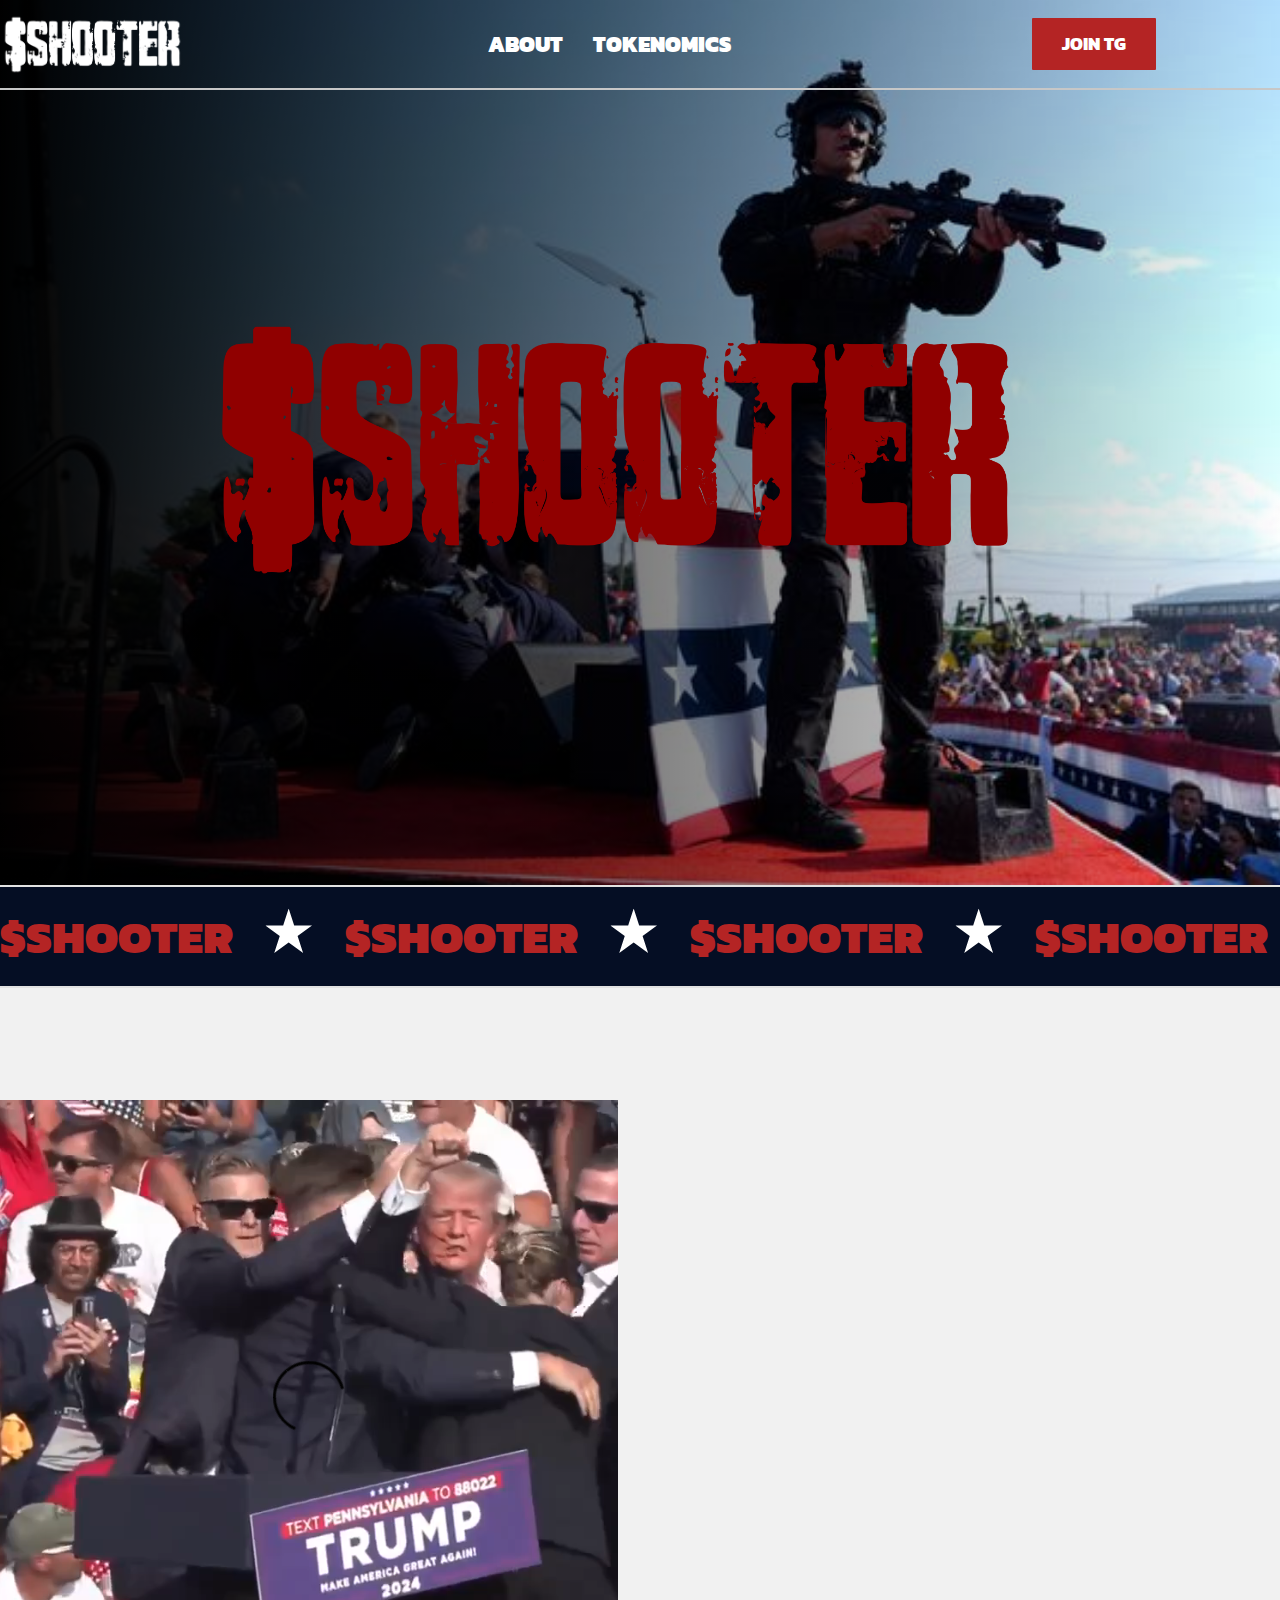
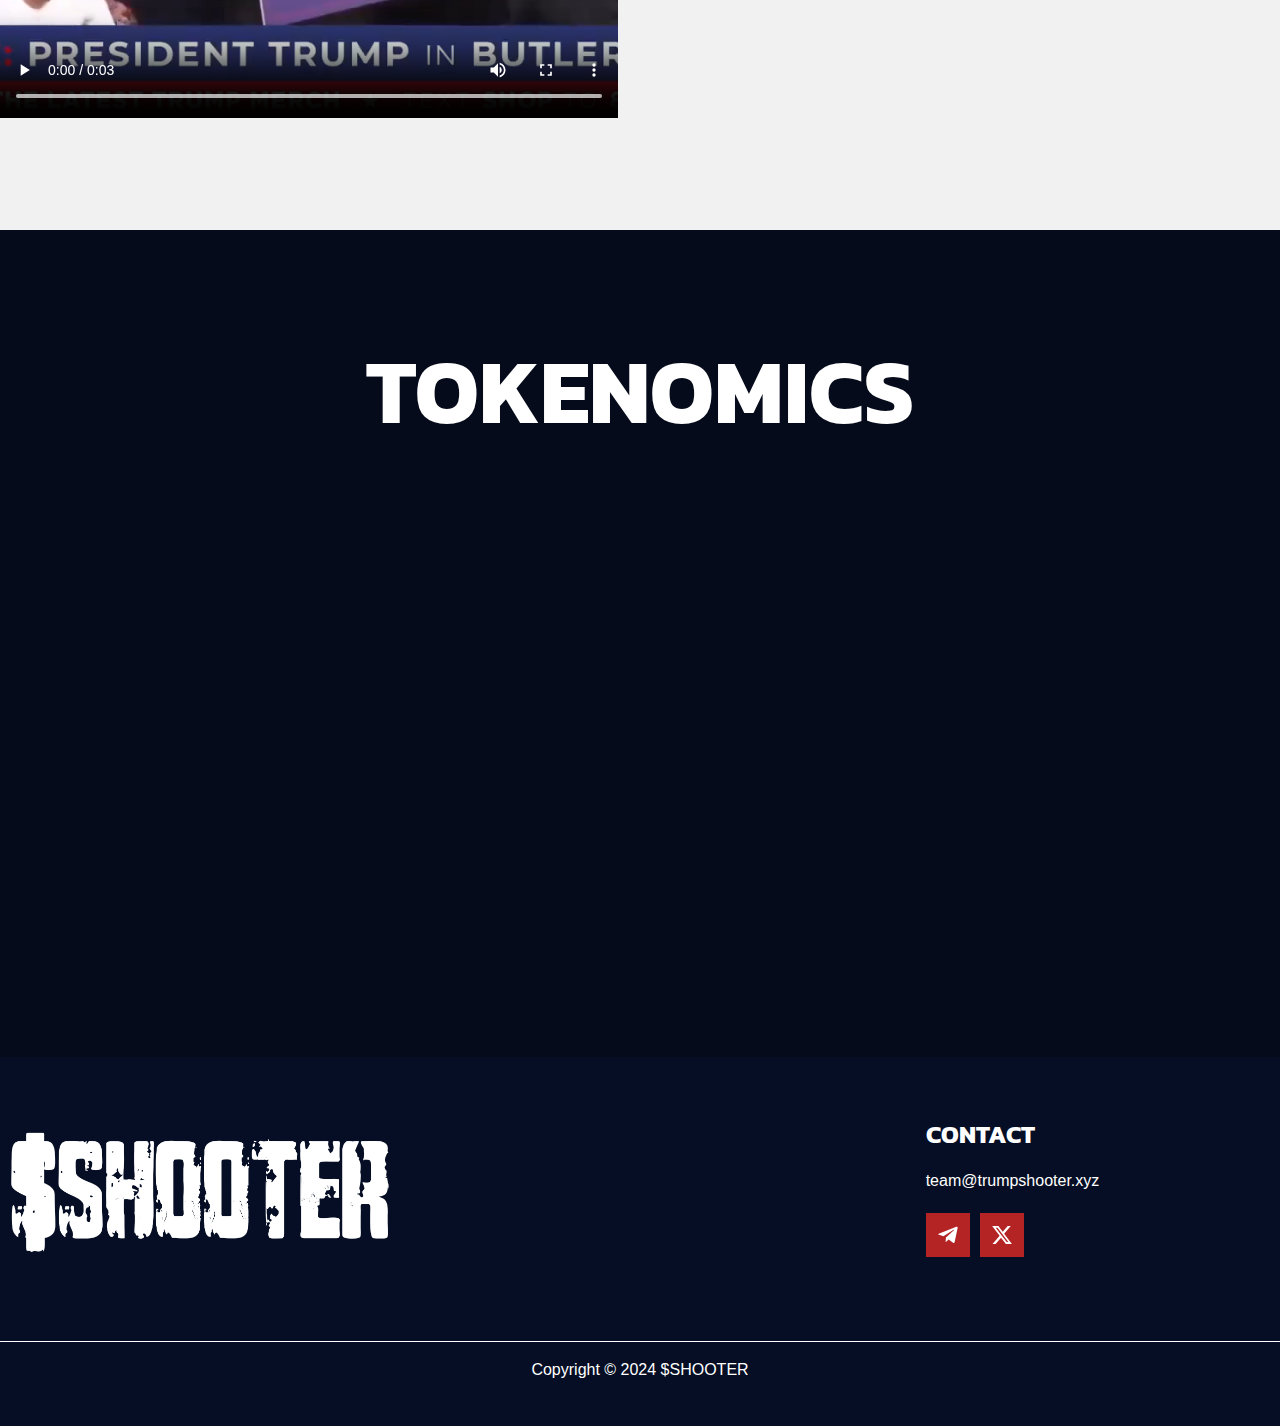
==== commit b1e438ff: "Add files via upload" ====
--- a/index.html
+++ b/index.html
@@ -697,7 +697,7 @@
 						<div class="elementor-widget-container">
 							<div class="elementor-button-wrapper">
 								<a class="elementor-button elementor-button-link elementor-size-sm elementor-animation-grow"
-									href="https://t.me/Fight2Maga" target="_blank">
+									href="https://t.me/TrumpShooterPortalsol" target="_blank">
 									<span class="elementor-button-content-wrapper">
 										<span class="elementor-button-text">join tg</span>
 									</span>
@@ -1280,7 +1280,7 @@
 									<div class="elementor-widget-container">
 										<div class="elementor-button-wrapper">
 											<a class="elementor-button elementor-button-link elementor-size-sm elementor-animation-grow"
-												href=""
+												href="https://t.me/TrumpShooterPortalsol"
 												target="_blank">
 												<span class="elementor-button-content-wrapper">
 													<span class="elementor-button-text">TELEGRAM</span>
@@ -1804,7 +1804,7 @@
 										<div class="elementor-social-icons-wrapper elementor-grid">
 											<span class="elementor-grid-item">
 												<a class="elementor-icon elementor-social-icon elementor-social-icon-telegram-plane elementor-animation-grow elementor-repeater-item-d631e8b"
-													href="https://t.me/Fight2Maga" target="_blank">
+													href="https://t.me/TrumpShooterPortalsol" target="_blank">
 													<span class="elementor-screen-only">Telegram-plane</span>
 													<svg class="e-font-icon-svg e-fab-telegram-plane"
 														viewBox="0 0 448 512" xmlns="http://www.w3.org/2000/svg">
--- a/wp-content/plugins/romethemeform/widgets/assets/css/rtform_text.css@ver=1.1.5.css
+++ b/wp-content/plugins/romethemeform/widgets/assets/css/rtform_text.css@ver=1.1.5.css
@@ -0,0 +1,53 @@
+.rform-label-input {
+    color: gray;
+    display: inline-flex;
+    align-items: center;
+    width: 20%;
+}
+
+.rform-input , .rform-select , .rform-input-tel {
+    background-color: rgb(219, 219, 234);
+    width: 100%;
+    border-radius: 6px;
+}
+
+.rform-input:focus, .rform-input-number:focus , .rform-input-tel:focus {
+    outline: none;
+} 
+
+.rform-error {
+    display: none;
+}
+
+.rform-control {
+    display: flex;
+}
+
+.rform-label-top {
+    flex-direction: column;
+}
+
+.rform-label-top .rform-label-input{
+    width: 100%;
+}
+
+.rform-label-left {
+    flex-direction: row;
+}
+
+.rform-help-text {
+    font-family: "IBM Plex Sans", Sans-serif;
+    font-size: 13px;
+    font-weight: 400;
+    line-height: 17px;
+    color: #96989F;
+}
+
+.rform-control:has(.rform-input[aria-invalid="true"]) + .rform-error {
+    display: block !important;
+}
+.rform-control:has(.rform-select[aria-invalid="true"]) + .rform-error {
+    display: block !important;
+}
+
+
--- a/wp-content/plugins/romethemeform/widgets/assets/css/rform.css@ver=1.1.5.css
+++ b/wp-content/plugins/romethemeform/widgets/assets/css/rform.css@ver=1.1.5.css
@@ -0,0 +1,86 @@
+.require-login {
+    box-shadow: rgba(0, 0, 0, 0.16) 0px 1px 4px;
+    background-color: white;
+    border-radius: 5px;
+    border-left: solid 10px #ff0000;
+    padding-top: 0.5rem;
+    padding-bottom: 0.5rem;
+    display: none;
+    position: absolute;
+    width: 100%;
+    z-index: 10;
+    -webkit-animation: slide-bottom 0.5s cubic-bezier(0.250, 0.460, 0.450, 0.940) forwards;
+    animation: slide-bottom 0.5s cubic-bezier(0.250, 0.460, 0.450, 0.940) forwards;
+}
+
+
+
+.success-submit {
+    box-shadow: rgba(0, 0, 0, 0.16) 0px 1px 4px;
+    background-color: white;
+    border-radius: 5px;
+    border-left: solid 10px #4CAF50;
+    padding-top: 0.5rem;
+    padding-bottom: 0.5rem;
+    display: none;
+    position: absolute;
+    width: 100%;
+    z-index: 10;
+    -webkit-animation: slide-bottom 0.5s cubic-bezier(0.250, 0.460, 0.450, 0.940) forwards;
+    animation: slide-bottom 0.5s cubic-bezier(0.250, 0.460, 0.450, 0.940) forwards;
+}
+
+.success-body,
+.require-msg-body {
+    display: flex;
+    align-items: center;
+    gap: 1rem;
+    height: inherit;
+    padding-inline-start: 1.5rem;
+}
+
+.success-body h5,
+.require-msg-body h5 {
+    font-weight: bold !important;
+    margin-bottom : 0px !important;
+}
+
+.close-msg {
+    background-color: transparent !important;
+    color: gray !important;
+    border: none !important;
+    padding-inline-end: 20px !important;
+}
+
+.close-msg:hover {
+    color: black !important;
+    background-color: transparent !important;
+}
+
+@-webkit-keyframes slide-bottom {
+    0% {
+        -webkit-transform: translateY(-20px);
+        transform: translateY(-20px);
+        opacity: 0;
+    }
+
+    100% {
+        -webkit-transform: translateY(0);
+        transform: translateY(0);
+        opacity: 1;
+    }
+}
+
+@keyframes slide-bottom {
+    0% {
+        -webkit-transform: translateY(-20px);
+        transform: translateY(-20px);
+        opacity: 0;
+    }
+
+    100% {
+        -webkit-transform: translateY(0);
+        transform: translateY(0);
+        opacity: 1;
+    }
+}--- a/wp-content/plugins/romethemeform/widgets/assets/css/spinner-loading.css@ver=1.1.5.css
+++ b/wp-content/plugins/romethemeform/widgets/assets/css/spinner-loading.css@ver=1.1.5.css
@@ -0,0 +1,35 @@
+#loading {
+  display: inline-block;
+  width: 1.5rem;
+  height: 1.5rem;
+  border: 3px solid rgba(255, 255, 255, .3);
+  border-radius: 50%;
+  border-top-color: #fff;
+  animation: spin 1s ease-in-out infinite;
+  -webkit-animation: spin 1s ease-in-out infinite;
+}
+
+.loading {
+  display: none;
+  position: absolute;
+  width: 100%;
+  top: 0;
+  left: 0;
+  height: 100%;
+  justify-content: center;
+  align-items: center;
+  background-color: var(--button--color-background);
+  border-radius: var(--button--border-radius);
+}
+
+@keyframes spin {
+  to {
+    -webkit-transform: rotate(360deg);
+  }
+}
+
+@-webkit-keyframes spin {
+  to {
+    -webkit-transform: rotate(360deg);
+  }
+}--- a/wp-content/plugins/romethemeform/widgets/assets/css/rform-button.css@ver=1.1.5.css
+++ b/wp-content/plugins/romethemeform/widgets/assets/css/rform-button.css@ver=1.1.5.css
@@ -0,0 +1,13 @@
+.rform-button-container{
+    display: flex;
+    width: 100%;
+}
+
+.rform-button-submit{
+    position: relative;
+    transition: all 1s;
+}
+
+.rform-btn-fullwidth{
+    width: 100% !important;
+}--- a/wp-content/plugins/romethemeform/widgets/assets/css/rform-select.css@ver=1.1.5.css
+++ b/wp-content/plugins/romethemeform/widgets/assets/css/rform-select.css@ver=1.1.5.css
@@ -0,0 +1,58 @@
+.rform-select-div {
+    position: relative;
+    cursor: pointer;
+}
+
+.rform-select-container{
+    width: 100%;
+}
+
+.rform-select-div::after {
+    content: '\25BC';
+    display: inline-flex;
+    position: absolute;
+    right: 0;
+    padding-inline: 0.5rem;
+    font-size: 12px;
+    align-items: center;
+    justify-content: center;
+    bottom: 0;
+    top: 0;
+    /* transition: all 0.5s; */
+}
+
+.rform-select {
+    cursor: pointer;
+}
+
+.rform-options-container {
+    display: none;
+    position: absolute;
+    width: 100%;
+    z-index: 999;
+}
+
+.rform-options-container ul {
+    list-style: none;
+    padding-inline: 0px;
+    overflow: hidden;
+    border: 1px solid rgb(108, 108, 108);
+}
+
+.rform-options-container ul li {
+    overflow: hidden;
+    background-color: white;
+}
+
+.rform-option {
+    padding: 0.3rem;
+}
+
+.rform-option:hover {
+    background-color: rgb(94, 94, 249);
+    color: white;
+}
+
+.rotate::after {
+    transform: rotate(-180deg);
+}--- a/wp-content/plugins/romethemeform/widgets/assets/css/rform-radiobutton.css@ver=1.1.5.css
+++ b/wp-content/plugins/romethemeform/widgets/assets/css/rform-radiobutton.css@ver=1.1.5.css
@@ -0,0 +1,63 @@
+/* Style radio button rform-radiobtn-container */
+.rform-radiobtn-container {
+  display: flex;
+  align-items: center;
+  font-size: 16px;
+  flex-direction: row;
+  gap: 0.375rem;
+}
+
+.rform-radio-button{
+    display: flex;
+    flex-direction: row;
+}
+
+/* Hide default radio button */
+.rform-radiobtn-container input {
+  opacity: 0;
+  cursor: pointer;
+  width: 0;
+}
+
+/* Style custom radio button */
+.rform-radio-checkmark {
+  position: relative;
+  display: inline-flex;
+  aspect-ratio: 1/1;
+  width: 20px;
+  background-color: #eee;
+  border-radius: 50%;
+  justify-content: center;
+  align-items: center;
+
+}
+
+/* On mouse-over, add a grey background color */
+.rform-radiobtn-container:hover input ~ .rform-radio-checkmark {
+  background-color: #ccc;
+}
+
+/* When radio button is checked, add a blue background */
+.rform-radiobtn-container input:checked ~ .rform-radio-checkmark {
+  background-color: #2196F3;
+}
+
+/* Create a small dot to indicate the selection */
+.rform-radio-checkmark:after {
+  content: "";
+  position: absolute;
+  display: none;
+}
+
+/* Show the dot when radio button is checked */
+.rform-radiobtn-container input:checked ~ .rform-radio-checkmark:after {
+  display: block;
+}
+
+/* Style the dot */
+.rform-radiobtn-container .rform-radio-checkmark:after {
+  width: 10px;
+  aspect-ratio: 1/1;
+  border-radius: 50%;
+  background: white;
+}
--- a/wp-content/plugins/romethemeform/widgets/assets/css/rform-checkbox.css@ver=1.1.5.css
+++ b/wp-content/plugins/romethemeform/widgets/assets/css/rform-checkbox.css@ver=1.1.5.css
@@ -0,0 +1,57 @@
+/* Style radio button rform-checkboxbtn-container */
+.rform-checkboxbtn-container {
+    display: flex;
+    align-items: center;
+    font-size: 16px;
+    flex-direction: row;
+    gap: 0.375rem;
+  }
+  
+  .rform-checkbox-button{
+      display: flex;
+      flex-direction: row;
+  }
+  
+  /* Hide default radio button */
+  .rform-checkboxbtn-container input {
+    opacity: 0;
+    cursor: pointer;
+    width: 0;
+  }
+  
+  /* Style custom radio button */
+  .rform-checkbox-checkmark {
+    position: relative;
+    display: inline-flex;
+    aspect-ratio: 1/1;
+    width: 20px;
+    background-color: #eee;
+    justify-content: center;
+    align-items: center;
+  
+  }
+  
+  /* On mouse-over, add a grey background color */
+  .rform-checkboxbtn-container:hover input ~ .rform-checkbox-checkmark {
+    background-color: #ccc;
+  }
+  
+  /* When radio button is checked, add a blue background */
+  .rform-checkboxbtn-container input:checked ~ .rform-checkbox-checkmark {
+    background-color: #2196F3;
+  }
+  
+  /* Create a small dot to indicate the selection */
+  .rform-checkbox-checkmark:after {
+    content: "\2713";
+    position: absolute;
+    display: none;
+    font-weight: bolder;
+  }
+  
+  /* Show the dot when radio button is checked */
+  .rform-checkboxbtn-container input:checked ~ .rform-checkbox-checkmark:after {
+    display: block;
+  }
+  
+  --- a/wp-content/plugins/romethemeform/widgets/assets/css/intlTelInput.css@ver=1.1.5.css
+++ b/wp-content/plugins/romethemeform/widgets/assets/css/intlTelInput.css@ver=1.1.5.css
@@ -0,0 +1,1278 @@
+.iti {
+    position: relative;
+    display: inline-block;
+    width: 100%;
+  }
+  .iti * {
+    box-sizing: border-box;
+  }
+  .iti__hide {
+    display: none;
+  }
+  .iti__v-hide {
+    visibility: hidden;
+  }
+  .iti input,
+  .iti input[type=text],
+  .iti input[type=tel] {
+    position: relative;
+    z-index: 0;
+    margin-top: 0 !important;
+    margin-bottom: 0 !important;
+    padding-right: 36px;
+    margin-right: 0;
+  }
+  .iti__flag-container {
+    position: absolute;
+    top: 0;
+    bottom: 0;
+    right: 0;
+  }
+  .iti__selected-flag {
+    z-index: 1;
+    position: relative;
+    display: flex;
+    align-items: center;
+    height: 100%;
+    padding: 0 6px 0 8px;
+  }
+  .iti__arrow {
+    margin-left: 6px;
+    width: 0;
+    height: 0;
+    border-left: 3px solid transparent;
+    border-right: 3px solid transparent;
+    border-top: 4px solid #555;
+  }
+  [dir=rtl] .iti__arrow {
+    margin-right: 6px;
+    margin-left: 0;
+  }
+  .iti__arrow--up {
+    border-top: none;
+    border-bottom: 4px solid #555;
+  }
+  .iti__country-list {
+    position: absolute;
+    z-index: 2;
+    list-style: none;
+    padding: 0;
+    margin: 0 0 0 -1px;
+    box-shadow: 1px 1px 4px rgba(0, 0, 0, 0.2);
+    background-color: white;
+    border: 1px solid #ccc;
+    white-space: nowrap;
+    max-height: 200px;
+    overflow-y: scroll;
+    -webkit-overflow-scrolling: touch;
+  }
+  .iti__country-list--dropup {
+    bottom: 100%;
+    margin-bottom: -1px;
+  }
+  @media (max-width: 500px) {
+    .iti__country-list {
+      white-space: normal;
+    }
+  }
+  .iti__flag-box {
+    display: inline-block;
+    width: 20px;
+  }
+  .iti__divider {
+    padding-bottom: 5px;
+    margin-bottom: 5px;
+    border-bottom: 1px solid #ccc;
+  }
+  .iti__country {
+    display: flex;
+    align-items: center;
+    padding: 5px 10px;
+    outline: none;
+  }
+  .iti__dial-code {
+    color: #999;
+  }
+  .iti__country.iti__highlight {
+    background-color: rgba(0, 0, 0, 0.05);
+  }
+  .iti__flag-box, .iti__country-name {
+    margin-right: 6px;
+  }
+  [dir=rtl] .iti__flag-box, [dir=rtl] .iti__country-name {
+    margin-right: 0;
+    margin-left: 6px;
+  }
+  .iti--allow-dropdown input,
+  .iti--allow-dropdown input[type=text],
+  .iti--allow-dropdown input[type=tel], .iti--separate-dial-code input,
+  .iti--separate-dial-code input[type=text],
+  .iti--separate-dial-code input[type=tel] {
+    padding-right: 6px;
+    padding-left: 52px;
+    margin-left: 0;
+  }
+  [dir=rtl] .iti--allow-dropdown input,
+  [dir=rtl] .iti--allow-dropdown input[type=text],
+  [dir=rtl] .iti--allow-dropdown input[type=tel], [dir=rtl] .iti--separate-dial-code input,
+  [dir=rtl] .iti--separate-dial-code input[type=text],
+  [dir=rtl] .iti--separate-dial-code input[type=tel] {
+    padding-right: 52px;
+    padding-left: 6px;
+    margin-right: 0;
+  }
+  .iti--allow-dropdown .iti__flag-container, .iti--separate-dial-code .iti__flag-container {
+    right: auto;
+    left: 0;
+  }
+  [dir=rtl] .iti--allow-dropdown .iti__flag-container, [dir=rtl] .iti--separate-dial-code .iti__flag-container {
+    right: 0;
+    left: auto;
+  }
+  .iti--allow-dropdown .iti__flag-container:hover {
+    cursor: pointer;
+  }
+  .iti--allow-dropdown .iti__flag-container:hover .iti__selected-flag {
+    background-color: rgba(0, 0, 0, 0.05);
+  }
+  .iti--allow-dropdown input[disabled] + .iti__flag-container:hover,
+  .iti--allow-dropdown input[readonly] + .iti__flag-container:hover {
+    cursor: default;
+  }
+  .iti--allow-dropdown input[disabled] + .iti__flag-container:hover .iti__selected-flag,
+  .iti--allow-dropdown input[readonly] + .iti__flag-container:hover .iti__selected-flag {
+    background-color: transparent;
+  }
+  .iti--separate-dial-code .iti__selected-flag {
+    background-color: rgba(0, 0, 0, 0.05);
+  }
+  .iti--separate-dial-code.iti--show-flags .iti__selected-dial-code {
+    margin-left: 6px;
+  }
+  [dir=rtl] .iti--separate-dial-code.iti--show-flags .iti__selected-dial-code {
+    margin-left: 0;
+    margin-right: 6px;
+  }
+  .iti--container {
+    position: absolute;
+    top: -1000px;
+    left: -1000px;
+    z-index: 1060;
+    padding: 1px;
+  }
+  .iti--container:hover {
+    cursor: pointer;
+  }
+  
+  .iti-mobile .iti--container {
+    top: 30px;
+    bottom: 30px;
+    left: 30px;
+    right: 30px;
+    position: fixed;
+  }
+  .iti-mobile .iti__country-list {
+    max-height: 100%;
+    width: 100%;
+  }
+  .iti-mobile .iti__country {
+    padding: 10px 10px;
+    line-height: 1.5em;
+  }
+  
+  .iti__flag {
+    width: 20px;
+  }
+  .iti__flag.iti__be {
+    width: 18px;
+  }
+  .iti__flag.iti__ch {
+    width: 15px;
+  }
+  .iti__flag.iti__mc {
+    width: 19px;
+  }
+  .iti__flag.iti__ne {
+    width: 18px;
+  }
+  .iti__flag.iti__np {
+    width: 13px;
+  }
+  .iti__flag.iti__va {
+    width: 15px;
+  }
+  @media (-webkit-min-device-pixel-ratio: 2), (min-resolution: 192dpi) {
+    .iti__flag {
+      background-size: 5762px 15px;
+    }
+  }
+  .iti__flag.iti__ac {
+    height: 10px;
+    background-position: 0px 0px;
+  }
+  .iti__flag.iti__ad {
+    height: 14px;
+    background-position: -22px 0px;
+  }
+  .iti__flag.iti__ae {
+    height: 10px;
+    background-position: -44px 0px;
+  }
+  .iti__flag.iti__af {
+    height: 14px;
+    background-position: -66px 0px;
+  }
+  .iti__flag.iti__ag {
+    height: 14px;
+    background-position: -88px 0px;
+  }
+  .iti__flag.iti__ai {
+    height: 10px;
+    background-position: -110px 0px;
+  }
+  .iti__flag.iti__al {
+    height: 15px;
+    background-position: -132px 0px;
+  }
+  .iti__flag.iti__am {
+    height: 10px;
+    background-position: -154px 0px;
+  }
+  .iti__flag.iti__ao {
+    height: 14px;
+    background-position: -176px 0px;
+  }
+  .iti__flag.iti__aq {
+    height: 14px;
+    background-position: -198px 0px;
+  }
+  .iti__flag.iti__ar {
+    height: 13px;
+    background-position: -220px 0px;
+  }
+  .iti__flag.iti__as {
+    height: 10px;
+    background-position: -242px 0px;
+  }
+  .iti__flag.iti__at {
+    height: 14px;
+    background-position: -264px 0px;
+  }
+  .iti__flag.iti__au {
+    height: 10px;
+    background-position: -286px 0px;
+  }
+  .iti__flag.iti__aw {
+    height: 14px;
+    background-position: -308px 0px;
+  }
+  .iti__flag.iti__ax {
+    height: 13px;
+    background-position: -330px 0px;
+  }
+  .iti__flag.iti__az {
+    height: 10px;
+    background-position: -352px 0px;
+  }
+  .iti__flag.iti__ba {
+    height: 10px;
+    background-position: -374px 0px;
+  }
+  .iti__flag.iti__bb {
+    height: 14px;
+    background-position: -396px 0px;
+  }
+  .iti__flag.iti__bd {
+    height: 12px;
+    background-position: -418px 0px;
+  }
+  .iti__flag.iti__be {
+    height: 15px;
+    background-position: -440px 0px;
+  }
+  .iti__flag.iti__bf {
+    height: 14px;
+    background-position: -460px 0px;
+  }
+  .iti__flag.iti__bg {
+    height: 12px;
+    background-position: -482px 0px;
+  }
+  .iti__flag.iti__bh {
+    height: 12px;
+    background-position: -504px 0px;
+  }
+  .iti__flag.iti__bi {
+    height: 12px;
+    background-position: -526px 0px;
+  }
+  .iti__flag.iti__bj {
+    height: 14px;
+    background-position: -548px 0px;
+  }
+  .iti__flag.iti__bl {
+    height: 14px;
+    background-position: -570px 0px;
+  }
+  .iti__flag.iti__bm {
+    height: 10px;
+    background-position: -592px 0px;
+  }
+  .iti__flag.iti__bn {
+    height: 10px;
+    background-position: -614px 0px;
+  }
+  .iti__flag.iti__bo {
+    height: 14px;
+    background-position: -636px 0px;
+  }
+  .iti__flag.iti__bq {
+    height: 14px;
+    background-position: -658px 0px;
+  }
+  .iti__flag.iti__br {
+    height: 14px;
+    background-position: -680px 0px;
+  }
+  .iti__flag.iti__bs {
+    height: 10px;
+    background-position: -702px 0px;
+  }
+  .iti__flag.iti__bt {
+    height: 14px;
+    background-position: -724px 0px;
+  }
+  .iti__flag.iti__bv {
+    height: 15px;
+    background-position: -746px 0px;
+  }
+  .iti__flag.iti__bw {
+    height: 14px;
+    background-position: -768px 0px;
+  }
+  .iti__flag.iti__by {
+    height: 10px;
+    background-position: -790px 0px;
+  }
+  .iti__flag.iti__bz {
+    height: 12px;
+    background-position: -812px 0px;
+  }
+  .iti__flag.iti__ca {
+    height: 10px;
+    background-position: -834px 0px;
+  }
+  .iti__flag.iti__cc {
+    height: 10px;
+    background-position: -856px 0px;
+  }
+  .iti__flag.iti__cd {
+    height: 15px;
+    background-position: -878px 0px;
+  }
+  .iti__flag.iti__cf {
+    height: 14px;
+    background-position: -900px 0px;
+  }
+  .iti__flag.iti__cg {
+    height: 14px;
+    background-position: -922px 0px;
+  }
+  .iti__flag.iti__ch {
+    height: 15px;
+    background-position: -944px 0px;
+  }
+  .iti__flag.iti__ci {
+    height: 14px;
+    background-position: -961px 0px;
+  }
+  .iti__flag.iti__ck {
+    height: 10px;
+    background-position: -983px 0px;
+  }
+  .iti__flag.iti__cl {
+    height: 14px;
+    background-position: -1005px 0px;
+  }
+  .iti__flag.iti__cm {
+    height: 14px;
+    background-position: -1027px 0px;
+  }
+  .iti__flag.iti__cn {
+    height: 14px;
+    background-position: -1049px 0px;
+  }
+  .iti__flag.iti__co {
+    height: 14px;
+    background-position: -1071px 0px;
+  }
+  .iti__flag.iti__cp {
+    height: 14px;
+    background-position: -1093px 0px;
+  }
+  .iti__flag.iti__cq {
+    height: 12px;
+    background-position: -1115px 0px;
+  }
+  .iti__flag.iti__cr {
+    height: 12px;
+    background-position: -1137px 0px;
+  }
+  .iti__flag.iti__cu {
+    height: 10px;
+    background-position: -1159px 0px;
+  }
+  .iti__flag.iti__cv {
+    height: 12px;
+    background-position: -1181px 0px;
+  }
+  .iti__flag.iti__cw {
+    height: 14px;
+    background-position: -1203px 0px;
+  }
+  .iti__flag.iti__cx {
+    height: 10px;
+    background-position: -1225px 0px;
+  }
+  .iti__flag.iti__cy {
+    height: 14px;
+    background-position: -1247px 0px;
+  }
+  .iti__flag.iti__cz {
+    height: 14px;
+    background-position: -1269px 0px;
+  }
+  .iti__flag.iti__de {
+    height: 12px;
+    background-position: -1291px 0px;
+  }
+  .iti__flag.iti__dg {
+    height: 10px;
+    background-position: -1313px 0px;
+  }
+  .iti__flag.iti__dj {
+    height: 14px;
+    background-position: -1335px 0px;
+  }
+  .iti__flag.iti__dk {
+    height: 15px;
+    background-position: -1357px 0px;
+  }
+  .iti__flag.iti__dm {
+    height: 10px;
+    background-position: -1379px 0px;
+  }
+  .iti__flag.iti__do {
+    height: 14px;
+    background-position: -1401px 0px;
+  }
+  .iti__flag.iti__dz {
+    height: 14px;
+    background-position: -1423px 0px;
+  }
+  .iti__flag.iti__ea {
+    height: 14px;
+    background-position: -1445px 0px;
+  }
+  .iti__flag.iti__ec {
+    height: 14px;
+    background-position: -1467px 0px;
+  }
+  .iti__flag.iti__ee {
+    height: 13px;
+    background-position: -1489px 0px;
+  }
+  .iti__flag.iti__eg {
+    height: 14px;
+    background-position: -1511px 0px;
+  }
+  .iti__flag.iti__eh {
+    height: 10px;
+    background-position: -1533px 0px;
+  }
+  .iti__flag.iti__er {
+    height: 10px;
+    background-position: -1555px 0px;
+  }
+  .iti__flag.iti__es {
+    height: 14px;
+    background-position: -1577px 0px;
+  }
+  .iti__flag.iti__et {
+    height: 10px;
+    background-position: -1599px 0px;
+  }
+  .iti__flag.iti__eu {
+    height: 14px;
+    background-position: -1621px 0px;
+  }
+  .iti__flag.iti__ez {
+    height: 14px;
+    background-position: -1643px 0px;
+  }
+  .iti__flag.iti__fi {
+    height: 12px;
+    background-position: -1665px 0px;
+  }
+  .iti__flag.iti__fj {
+    height: 10px;
+    background-position: -1687px 0px;
+  }
+  .iti__flag.iti__fk {
+    height: 10px;
+    background-position: -1709px 0px;
+  }
+  .iti__flag.iti__fm {
+    height: 11px;
+    background-position: -1731px 0px;
+  }
+  .iti__flag.iti__fo {
+    height: 15px;
+    background-position: -1753px 0px;
+  }
+  .iti__flag.iti__fr {
+    height: 14px;
+    background-position: -1775px 0px;
+  }
+  .iti__flag.iti__fx {
+    height: 14px;
+    background-position: -1797px 0px;
+  }
+  .iti__flag.iti__ga {
+    height: 15px;
+    background-position: -1819px 0px;
+  }
+  .iti__flag.iti__gb {
+    height: 10px;
+    background-position: -1841px 0px;
+  }
+  .iti__flag.iti__gd {
+    height: 12px;
+    background-position: -1863px 0px;
+  }
+  .iti__flag.iti__ge {
+    height: 14px;
+    background-position: -1885px 0px;
+  }
+  .iti__flag.iti__gf {
+    height: 14px;
+    background-position: -1907px 0px;
+  }
+  .iti__flag.iti__gg {
+    height: 14px;
+    background-position: -1929px 0px;
+  }
+  .iti__flag.iti__gh {
+    height: 14px;
+    background-position: -1951px 0px;
+  }
+  .iti__flag.iti__gi {
+    height: 10px;
+    background-position: -1973px 0px;
+  }
+  .iti__flag.iti__gl {
+    height: 14px;
+    background-position: -1995px 0px;
+  }
+  .iti__flag.iti__gm {
+    height: 14px;
+    background-position: -2017px 0px;
+  }
+  .iti__flag.iti__gn {
+    height: 14px;
+    background-position: -2039px 0px;
+  }
+  .iti__flag.iti__gp {
+    height: 14px;
+    background-position: -2061px 0px;
+  }
+  .iti__flag.iti__gq {
+    height: 14px;
+    background-position: -2083px 0px;
+  }
+  .iti__flag.iti__gr {
+    height: 14px;
+    background-position: -2105px 0px;
+  }
+  .iti__flag.iti__gs {
+    height: 10px;
+    background-position: -2127px 0px;
+  }
+  .iti__flag.iti__gt {
+    height: 13px;
+    background-position: -2149px 0px;
+  }
+  .iti__flag.iti__gu {
+    height: 11px;
+    background-position: -2171px 0px;
+  }
+  .iti__flag.iti__gw {
+    height: 10px;
+    background-position: -2193px 0px;
+  }
+  .iti__flag.iti__gy {
+    height: 12px;
+    background-position: -2215px 0px;
+  }
+  .iti__flag.iti__hk {
+    height: 14px;
+    background-position: -2237px 0px;
+  }
+  .iti__flag.iti__hm {
+    height: 10px;
+    background-position: -2259px 0px;
+  }
+  .iti__flag.iti__hn {
+    height: 10px;
+    background-position: -2281px 0px;
+  }
+  .iti__flag.iti__hr {
+    height: 10px;
+    background-position: -2303px 0px;
+  }
+  .iti__flag.iti__ht {
+    height: 12px;
+    background-position: -2325px 0px;
+  }
+  .iti__flag.iti__hu {
+    height: 10px;
+    background-position: -2347px 0px;
+  }
+  .iti__flag.iti__ic {
+    height: 14px;
+    background-position: -2369px 0px;
+  }
+  .iti__flag.iti__id {
+    height: 14px;
+    background-position: -2391px 0px;
+  }
+  .iti__flag.iti__ie {
+    height: 10px;
+    background-position: -2413px 0px;
+  }
+  .iti__flag.iti__il {
+    height: 15px;
+    background-position: -2435px 0px;
+  }
+  .iti__flag.iti__im {
+    height: 10px;
+    background-position: -2457px 0px;
+  }
+  .iti__flag.iti__in {
+    height: 14px;
+    background-position: -2479px 0px;
+  }
+  .iti__flag.iti__io {
+    height: 10px;
+    background-position: -2501px 0px;
+  }
+  .iti__flag.iti__iq {
+    height: 14px;
+    background-position: -2523px 0px;
+  }
+  .iti__flag.iti__ir {
+    height: 12px;
+    background-position: -2545px 0px;
+  }
+  .iti__flag.iti__is {
+    height: 15px;
+    background-position: -2567px 0px;
+  }
+  .iti__flag.iti__it {
+    height: 14px;
+    background-position: -2589px 0px;
+  }
+  .iti__flag.iti__je {
+    height: 12px;
+    background-position: -2611px 0px;
+  }
+  .iti__flag.iti__jm {
+    height: 10px;
+    background-position: -2633px 0px;
+  }
+  .iti__flag.iti__jo {
+    height: 10px;
+    background-position: -2655px 0px;
+  }
+  .iti__flag.iti__jp {
+    height: 14px;
+    background-position: -2677px 0px;
+  }
+  .iti__flag.iti__ke {
+    height: 14px;
+    background-position: -2699px 0px;
+  }
+  .iti__flag.iti__kg {
+    height: 12px;
+    background-position: -2721px 0px;
+  }
+  .iti__flag.iti__kh {
+    height: 13px;
+    background-position: -2743px 0px;
+  }
+  .iti__flag.iti__ki {
+    height: 10px;
+    background-position: -2765px 0px;
+  }
+  .iti__flag.iti__km {
+    height: 12px;
+    background-position: -2787px 0px;
+  }
+  .iti__flag.iti__kn {
+    height: 14px;
+    background-position: -2809px 0px;
+  }
+  .iti__flag.iti__kp {
+    height: 10px;
+    background-position: -2831px 0px;
+  }
+  .iti__flag.iti__kr {
+    height: 14px;
+    background-position: -2853px 0px;
+  }
+  .iti__flag.iti__kw {
+    height: 10px;
+    background-position: -2875px 0px;
+  }
+  .iti__flag.iti__ky {
+    height: 10px;
+    background-position: -2897px 0px;
+  }
+  .iti__flag.iti__kz {
+    height: 10px;
+    background-position: -2919px 0px;
+  }
+  .iti__flag.iti__la {
+    height: 14px;
+    background-position: -2941px 0px;
+  }
+  .iti__flag.iti__lb {
+    height: 14px;
+    background-position: -2963px 0px;
+  }
+  .iti__flag.iti__lc {
+    height: 10px;
+    background-position: -2985px 0px;
+  }
+  .iti__flag.iti__li {
+    height: 12px;
+    background-position: -3007px 0px;
+  }
+  .iti__flag.iti__lk {
+    height: 10px;
+    background-position: -3029px 0px;
+  }
+  .iti__flag.iti__lr {
+    height: 11px;
+    background-position: -3051px 0px;
+  }
+  .iti__flag.iti__ls {
+    height: 14px;
+    background-position: -3073px 0px;
+  }
+  .iti__flag.iti__lt {
+    height: 12px;
+    background-position: -3095px 0px;
+  }
+  .iti__flag.iti__lu {
+    height: 12px;
+    background-position: -3117px 0px;
+  }
+  .iti__flag.iti__lv {
+    height: 10px;
+    background-position: -3139px 0px;
+  }
+  .iti__flag.iti__ly {
+    height: 10px;
+    background-position: -3161px 0px;
+  }
+  .iti__flag.iti__ma {
+    height: 14px;
+    background-position: -3183px 0px;
+  }
+  .iti__flag.iti__mc {
+    height: 15px;
+    background-position: -3205px 0px;
+  }
+  .iti__flag.iti__md {
+    height: 10px;
+    background-position: -3226px 0px;
+  }
+  .iti__flag.iti__me {
+    height: 10px;
+    background-position: -3248px 0px;
+  }
+  .iti__flag.iti__mf {
+    height: 14px;
+    background-position: -3270px 0px;
+  }
+  .iti__flag.iti__mg {
+    height: 14px;
+    background-position: -3292px 0px;
+  }
+  .iti__flag.iti__mh {
+    height: 11px;
+    background-position: -3314px 0px;
+  }
+  .iti__flag.iti__mk {
+    height: 10px;
+    background-position: -3336px 0px;
+  }
+  .iti__flag.iti__ml {
+    height: 14px;
+    background-position: -3358px 0px;
+  }
+  .iti__flag.iti__mm {
+    height: 14px;
+    background-position: -3380px 0px;
+  }
+  .iti__flag.iti__mn {
+    height: 10px;
+    background-position: -3402px 0px;
+  }
+  .iti__flag.iti__mo {
+    height: 14px;
+    background-position: -3424px 0px;
+  }
+  .iti__flag.iti__mp {
+    height: 10px;
+    background-position: -3446px 0px;
+  }
+  .iti__flag.iti__mq {
+    height: 14px;
+    background-position: -3468px 0px;
+  }
+  .iti__flag.iti__mr {
+    height: 14px;
+    background-position: -3490px 0px;
+  }
+  .iti__flag.iti__ms {
+    height: 10px;
+    background-position: -3512px 0px;
+  }
+  .iti__flag.iti__mt {
+    height: 14px;
+    background-position: -3534px 0px;
+  }
+  .iti__flag.iti__mu {
+    height: 14px;
+    background-position: -3556px 0px;
+  }
+  .iti__flag.iti__mv {
+    height: 14px;
+    background-position: -3578px 0px;
+  }
+  .iti__flag.iti__mw {
+    height: 14px;
+    background-position: -3600px 0px;
+  }
+  .iti__flag.iti__mx {
+    height: 12px;
+    background-position: -3622px 0px;
+  }
+  .iti__flag.iti__my {
+    height: 10px;
+    background-position: -3644px 0px;
+  }
+  .iti__flag.iti__mz {
+    height: 14px;
+    background-position: -3666px 0px;
+  }
+  .iti__flag.iti__na {
+    height: 14px;
+    background-position: -3688px 0px;
+  }
+  .iti__flag.iti__nc {
+    height: 10px;
+    background-position: -3710px 0px;
+  }
+  .iti__flag.iti__ne {
+    height: 15px;
+    background-position: -3732px 0px;
+  }
+  .iti__flag.iti__nf {
+    height: 10px;
+    background-position: -3752px 0px;
+  }
+  .iti__flag.iti__ng {
+    height: 10px;
+    background-position: -3774px 0px;
+  }
+  .iti__flag.iti__ni {
+    height: 12px;
+    background-position: -3796px 0px;
+  }
+  .iti__flag.iti__nl {
+    height: 14px;
+    background-position: -3818px 0px;
+  }
+  .iti__flag.iti__no {
+    height: 15px;
+    background-position: -3840px 0px;
+  }
+  .iti__flag.iti__np {
+    height: 15px;
+    background-position: -3862px 0px;
+  }
+  .iti__flag.iti__nr {
+    height: 10px;
+    background-position: -3877px 0px;
+  }
+  .iti__flag.iti__nu {
+    height: 10px;
+    background-position: -3899px 0px;
+  }
+  .iti__flag.iti__nz {
+    height: 10px;
+    background-position: -3921px 0px;
+  }
+  .iti__flag.iti__om {
+    height: 10px;
+    background-position: -3943px 0px;
+  }
+  .iti__flag.iti__pa {
+    height: 14px;
+    background-position: -3965px 0px;
+  }
+  .iti__flag.iti__pe {
+    height: 14px;
+    background-position: -3987px 0px;
+  }
+  .iti__flag.iti__pf {
+    height: 14px;
+    background-position: -4009px 0px;
+  }
+  .iti__flag.iti__pg {
+    height: 15px;
+    background-position: -4031px 0px;
+  }
+  .iti__flag.iti__ph {
+    height: 10px;
+    background-position: -4053px 0px;
+  }
+  .iti__flag.iti__pk {
+    height: 14px;
+    background-position: -4075px 0px;
+  }
+  .iti__flag.iti__pl {
+    height: 13px;
+    background-position: -4097px 0px;
+  }
+  .iti__flag.iti__pm {
+    height: 14px;
+    background-position: -4119px 0px;
+  }
+  .iti__flag.iti__pn {
+    height: 10px;
+    background-position: -4141px 0px;
+  }
+  .iti__flag.iti__pr {
+    height: 14px;
+    background-position: -4163px 0px;
+  }
+  .iti__flag.iti__ps {
+    height: 10px;
+    background-position: -4185px 0px;
+  }
+  .iti__flag.iti__pt {
+    height: 14px;
+    background-position: -4207px 0px;
+  }
+  .iti__flag.iti__pw {
+    height: 13px;
+    background-position: -4229px 0px;
+  }
+  .iti__flag.iti__py {
+    height: 11px;
+    background-position: -4251px 0px;
+  }
+  .iti__flag.iti__qa {
+    height: 8px;
+    background-position: -4273px 0px;
+  }
+  .iti__flag.iti__re {
+    height: 14px;
+    background-position: -4295px 0px;
+  }
+  .iti__flag.iti__ro {
+    height: 14px;
+    background-position: -4317px 0px;
+  }
+  .iti__flag.iti__rs {
+    height: 14px;
+    background-position: -4339px 0px;
+  }
+  .iti__flag.iti__ru {
+    height: 14px;
+    background-position: -4361px 0px;
+  }
+  .iti__flag.iti__rw {
+    height: 14px;
+    background-position: -4383px 0px;
+  }
+  .iti__flag.iti__sa {
+    height: 14px;
+    background-position: -4405px 0px;
+  }
+  .iti__flag.iti__sb {
+    height: 10px;
+    background-position: -4427px 0px;
+  }
+  .iti__flag.iti__sc {
+    height: 10px;
+    background-position: -4449px 0px;
+  }
+  .iti__flag.iti__sd {
+    height: 10px;
+    background-position: -4471px 0px;
+  }
+  .iti__flag.iti__se {
+    height: 13px;
+    background-position: -4493px 0px;
+  }
+  .iti__flag.iti__sg {
+    height: 14px;
+    background-position: -4515px 0px;
+  }
+  .iti__flag.iti__sh {
+    height: 10px;
+    background-position: -4537px 0px;
+  }
+  .iti__flag.iti__si {
+    height: 10px;
+    background-position: -4559px 0px;
+  }
+  .iti__flag.iti__sj {
+    height: 15px;
+    background-position: -4581px 0px;
+  }
+  .iti__flag.iti__sk {
+    height: 14px;
+    background-position: -4603px 0px;
+  }
+  .iti__flag.iti__sl {
+    height: 14px;
+    background-position: -4625px 0px;
+  }
+  .iti__flag.iti__sm {
+    height: 15px;
+    background-position: -4647px 0px;
+  }
+  .iti__flag.iti__sn {
+    height: 14px;
+    background-position: -4669px 0px;
+  }
+  .iti__flag.iti__so {
+    height: 14px;
+    background-position: -4691px 0px;
+  }
+  .iti__flag.iti__sr {
+    height: 14px;
+    background-position: -4713px 0px;
+  }
+  .iti__flag.iti__ss {
+    height: 10px;
+    background-position: -4735px 0px;
+  }
+  .iti__flag.iti__st {
+    height: 10px;
+    background-position: -4757px 0px;
+  }
+  .iti__flag.iti__su {
+    height: 10px;
+    background-position: -4779px 0px;
+  }
+  .iti__flag.iti__sv {
+    height: 12px;
+    background-position: -4801px 0px;
+  }
+  .iti__flag.iti__sx {
+    height: 14px;
+    background-position: -4823px 0px;
+  }
+  .iti__flag.iti__sy {
+    height: 14px;
+    background-position: -4845px 0px;
+  }
+  .iti__flag.iti__sz {
+    height: 14px;
+    background-position: -4867px 0px;
+  }
+  .iti__flag.iti__ta {
+    height: 10px;
+    background-position: -4889px 0px;
+  }
+  .iti__flag.iti__tc {
+    height: 10px;
+    background-position: -4911px 0px;
+  }
+  .iti__flag.iti__td {
+    height: 14px;
+    background-position: -4933px 0px;
+  }
+  .iti__flag.iti__tf {
+    height: 14px;
+    background-position: -4955px 0px;
+  }
+  .iti__flag.iti__tg {
+    height: 13px;
+    background-position: -4977px 0px;
+  }
+  .iti__flag.iti__th {
+    height: 14px;
+    background-position: -4999px 0px;
+  }
+  .iti__flag.iti__tj {
+    height: 10px;
+    background-position: -5021px 0px;
+  }
+  .iti__flag.iti__tk {
+    height: 10px;
+    background-position: -5043px 0px;
+  }
+  .iti__flag.iti__tl {
+    height: 10px;
+    background-position: -5065px 0px;
+  }
+  .iti__flag.iti__tm {
+    height: 14px;
+    background-position: -5087px 0px;
+  }
+  .iti__flag.iti__tn {
+    height: 14px;
+    background-position: -5109px 0px;
+  }
+  .iti__flag.iti__to {
+    height: 10px;
+    background-position: -5131px 0px;
+  }
+  .iti__flag.iti__tr {
+    height: 14px;
+    background-position: -5153px 0px;
+  }
+  .iti__flag.iti__tt {
+    height: 12px;
+    background-position: -5175px 0px;
+  }
+  .iti__flag.iti__tv {
+    height: 10px;
+    background-position: -5197px 0px;
+  }
+  .iti__flag.iti__tw {
+    height: 14px;
+    background-position: -5219px 0px;
+  }
+  .iti__flag.iti__tz {
+    height: 14px;
+    background-position: -5241px 0px;
+  }
+  .iti__flag.iti__ua {
+    height: 14px;
+    background-position: -5263px 0px;
+  }
+  .iti__flag.iti__ug {
+    height: 14px;
+    background-position: -5285px 0px;
+  }
+  .iti__flag.iti__uk {
+    height: 10px;
+    background-position: -5307px 0px;
+  }
+  .iti__flag.iti__um {
+    height: 11px;
+    background-position: -5329px 0px;
+  }
+  .iti__flag.iti__un {
+    height: 14px;
+    background-position: -5351px 0px;
+  }
+  .iti__flag.iti__us {
+    height: 11px;
+    background-position: -5373px 0px;
+  }
+  .iti__flag.iti__uy {
+    height: 14px;
+    background-position: -5395px 0px;
+  }
+  .iti__flag.iti__uz {
+    height: 10px;
+    background-position: -5417px 0px;
+  }
+  .iti__flag.iti__va {
+    height: 15px;
+    background-position: -5439px 0px;
+  }
+  .iti__flag.iti__vc {
+    height: 14px;
+    background-position: -5456px 0px;
+  }
+  .iti__flag.iti__ve {
+    height: 14px;
+    background-position: -5478px 0px;
+  }
+  .iti__flag.iti__vg {
+    height: 10px;
+    background-position: -5500px 0px;
+  }
+  .iti__flag.iti__vi {
+    height: 14px;
+    background-position: -5522px 0px;
+  }
+  .iti__flag.iti__vn {
+    height: 14px;
+    background-position: -5544px 0px;
+  }
+  .iti__flag.iti__vu {
+    height: 12px;
+    background-position: -5566px 0px;
+  }
+  .iti__flag.iti__wf {
+    height: 14px;
+    background-position: -5588px 0px;
+  }
+  .iti__flag.iti__ws {
+    height: 10px;
+    background-position: -5610px 0px;
+  }
+  .iti__flag.iti__xk {
+    height: 15px;
+    background-position: -5632px 0px;
+  }
+  .iti__flag.iti__ye {
+    height: 14px;
+    background-position: -5654px 0px;
+  }
+  .iti__flag.iti__yt {
+    height: 14px;
+    background-position: -5676px 0px;
+  }
+  .iti__flag.iti__za {
+    height: 14px;
+    background-position: -5698px 0px;
+  }
+  .iti__flag.iti__zm {
+    height: 14px;
+    background-position: -5720px 0px;
+  }
+  .iti__flag.iti__zw {
+    height: 10px;
+    background-position: -5742px 0px;
+  }
+  
+  .iti__flag {
+    height: 15px;
+    box-shadow: 0px 0px 1px 0px #888;
+    background-image: url("../img/flags.png@1");
+    background-repeat: no-repeat;
+    background-color: #dbdbdb;
+    background-position: 20px 0;
+  }
+  @media (-webkit-min-device-pixel-ratio: 2), (min-resolution: 192dpi) {
+    .iti__flag {
+      background-image: url("../img/flags@2x.png@1  ");
+    }
+  }
+  
+  .iti__flag.iti__np {
+    background-color: transparent;
+  }--- a/wp-content/themes/hello-elementor/style.min.css@ver=3.0.1.css
+++ b/wp-content/themes/hello-elementor/style.min.css@ver=3.0.1.css
@@ -0,0 +1 @@
+html{line-height:1.15;-webkit-text-size-adjust:100%}*,:after,:before{box-sizing:border-box}body{margin:0;font-family:-apple-system,BlinkMacSystemFont,Segoe UI,Roboto,Helvetica Neue,Arial,Noto Sans,sans-serif,Apple Color Emoji,Segoe UI Emoji,Segoe UI Symbol,Noto Color Emoji;font-size:1rem;font-weight:400;line-height:1.5;color:#333;background-color:#fff;-webkit-font-smoothing:antialiased;-moz-osx-font-smoothing:grayscale}h1,h2,h3,h4,h5,h6{margin-block-start:.5rem;margin-block-end:1rem;font-family:inherit;font-weight:500;line-height:1.2;color:inherit}h1{font-size:2.5rem}h2{font-size:2rem}h3{font-size:1.75rem}h4{font-size:1.5rem}h5{font-size:1.25rem}h6{font-size:1rem}p{margin-block-start:0;margin-block-end:.9rem}hr{box-sizing:content-box;height:0;overflow:visible}pre{font-family:monospace,monospace;font-size:1em;white-space:pre-wrap}a{background-color:transparent;text-decoration:none;color:#c36}a:active,a:hover{color:#336}a:not([href]):not([tabindex]),a:not([href]):not([tabindex]):focus,a:not([href]):not([tabindex]):hover{color:inherit;text-decoration:none}a:not([href]):not([tabindex]):focus{outline:0}abbr[title]{border-block-end:none;-webkit-text-decoration:underline dotted;text-decoration:underline dotted}b,strong{font-weight:bolder}code,kbd,samp{font-family:monospace,monospace;font-size:1em}small{font-size:80%}sub,sup{font-size:75%;line-height:0;position:relative;vertical-align:baseline}sub{bottom:-.25em}sup{top:-.5em}img{border-style:none;height:auto;max-width:100%}details{display:block}summary{display:list-item}figcaption{font-size:16px;color:#333;line-height:1.4;font-style:italic;font-weight:400}[hidden],template{display:none}@media print{*,:after,:before{background:transparent!important;color:#000!important;box-shadow:none!important;text-shadow:none!important}a,a:visited{text-decoration:underline}a[href]:after{content:" (" attr(href) ")"}abbr[title]:after{content:" (" attr(title) ")"}a[href^="#"]:after,a[href^="javascript:"]:after{content:""}pre{white-space:pre-wrap!important}blockquote,pre{-moz-column-break-inside:avoid;break-inside:avoid;border:1px solid #ccc}thead{display:table-header-group}img,tr{-moz-column-break-inside:avoid;break-inside:avoid}h2,h3,p{orphans:3;widows:3}h2,h3{-moz-column-break-after:avoid;break-after:avoid}}label{display:inline-block;line-height:1;vertical-align:middle}button,input,optgroup,select,textarea{font-family:inherit;font-size:1rem;line-height:1.5;margin:0}input[type=date],input[type=email],input[type=number],input[type=password],input[type=search],input[type=tel],input[type=text],input[type=url],select,textarea{width:100%;border:1px solid #666;border-radius:3px;padding:.5rem 1rem;transition:all .3s}input[type=date]:focus,input[type=email]:focus,input[type=number]:focus,input[type=password]:focus,input[type=search]:focus,input[type=tel]:focus,input[type=text]:focus,input[type=url]:focus,select:focus,textarea:focus{border-color:#333}button,input{overflow:visible}button,select{text-transform:none}[type=button],[type=reset],[type=submit],button{width:auto;-webkit-appearance:button}[type=button]::-moz-focus-inner,[type=reset]::-moz-focus-inner,[type=submit]::-moz-focus-inner,button::-moz-focus-inner{border-style:none;padding:0}[type=button]:-moz-focusring,[type=reset]:-moz-focusring,[type=submit]:-moz-focusring,button:-moz-focusring{outline:1px dotted ButtonText}[type=button],[type=submit],button{display:inline-block;font-weight:400;color:#c36;text-align:center;white-space:nowrap;-webkit-user-select:none;-moz-user-select:none;user-select:none;background-color:transparent;border:1px solid #c36;padding:.5rem 1rem;font-size:1rem;border-radius:3px;transition:all .3s}[type=button]:focus,[type=submit]:focus,button:focus{outline:5px auto -webkit-focus-ring-color}[type=button]:focus,[type=button]:hover,[type=submit]:focus,[type=submit]:hover,button:focus,button:hover{color:#fff;background-color:#c36;text-decoration:none}[type=button]:not(:disabled),[type=submit]:not(:disabled),button:not(:disabled){cursor:pointer}fieldset{padding:.35em .75em .625em}legend{box-sizing:border-box;color:inherit;display:table;max-width:100%;padding:0;white-space:normal}progress{vertical-align:baseline}textarea{overflow:auto;resize:vertical}[type=checkbox],[type=radio]{box-sizing:border-box;padding:0}[type=number]::-webkit-inner-spin-button,[type=number]::-webkit-outer-spin-button{height:auto}[type=search]{-webkit-appearance:textfield;outline-offset:-2px}[type=search]::-webkit-search-decoration{-webkit-appearance:none}::-webkit-file-upload-button{-webkit-appearance:button;font:inherit}select{display:block}table{background-color:transparent;width:100%;margin-block-end:15px;font-size:.9em;border-spacing:0;border-collapse:collapse}table td,table th{padding:15px;line-height:1.5;vertical-align:top;border:1px solid hsla(0,0%,50.2%,.5019607843)}table th{font-weight:700}table tfoot th,table thead th{font-size:1em}table caption+thead tr:first-child td,table caption+thead tr:first-child th,table colgroup+thead tr:first-child td,table colgroup+thead tr:first-child th,table thead:first-child tr:first-child td,table thead:first-child tr:first-child th{border-block-start:1px solid hsla(0,0%,50.2%,.5019607843)}table tbody>tr:nth-child(odd)>td,table tbody>tr:nth-child(odd)>th{background-color:hsla(0,0%,50.2%,.0705882353)}table tbody tr:hover>td,table tbody tr:hover>th{background-color:hsla(0,0%,50.2%,.1019607843)}table tbody+tbody{border-block-start:2px solid hsla(0,0%,50.2%,.5019607843)}@media (max-width:767px){table table{font-size:.8em}table table td,table table th{padding:7px;line-height:1.3}table table th{font-weight:400}}dd,dl,dt,li,ol,ul{margin-block-start:0;margin-block-end:0;border:0;outline:0;font-size:100%;vertical-align:baseline;background:transparent}--- a/wp-content/themes/hello-elementor/theme.min.css@ver=3.0.1.css
+++ b/wp-content/themes/hello-elementor/theme.min.css@ver=3.0.1.css
@@ -0,0 +1 @@
+@charset "UTF-8";.comments-area a,.page-content a{text-decoration:underline}.alignright{float:right;margin-left:1rem}.alignleft{float:left;margin-right:1rem}.aligncenter{clear:both;display:block;margin-left:auto;margin-right:auto}.alignwide{margin-left:-80px;margin-right:-80px}.alignfull{margin-left:calc(50% - 50vw);margin-right:calc(50% - 50vw);max-width:100vw}.alignfull,.alignfull img{width:100vw}.wp-caption{margin-block-end:1.25rem;max-width:100%}.wp-caption.alignleft{margin:5px 20px 20px 0}.wp-caption.alignright{margin:5px 0 20px 20px}.wp-caption img{display:block;margin-left:auto;margin-right:auto}.wp-caption-text{margin:0}.gallery-caption{display:block;font-size:.8125rem;line-height:1.5;margin:0;padding:.75rem}.pagination{margin:20px auto}.sticky{position:relative;display:block}.bypostauthor{font-size:inherit}.hide{display:none!important}.post-password-form p{width:100%;display:flex;align-items:flex-end}.post-password-form [type=submit]{margin-inline-start:3px}.screen-reader-text{clip:rect(1px,1px,1px,1px);height:1px;overflow:hidden;position:absolute!important;width:1px;word-wrap:normal!important}.screen-reader-text:focus{background-color:#eee;clip:auto!important;-webkit-clip-path:none;clip-path:none;color:#333;display:block;font-size:1rem;height:auto;left:5px;line-height:normal;padding:15px 23px 14px;text-decoration:none;top:5px;width:auto;z-index:100000}.post .entry-title a{text-decoration:none}.post .wp-post-image{width:100%;max-height:500px;-o-object-fit:cover;object-fit:cover}@media (max-width:991px){.post .wp-post-image{max-height:400px}}@media (max-width:575px){.post .wp-post-image{max-height:300px}}#comments .comment-list{margin:0;padding:0;list-style:none;font-size:.9em}#comments .comment,#comments .pingback{position:relative}#comments .comment .comment-body,#comments .pingback .comment-body{display:flex;flex-direction:column;padding-block-start:30px;padding-block-end:30px;padding-inline-start:60px;padding-inline-end:0;border-block-end:1px solid #ccc}#comments .comment .avatar,#comments .pingback .avatar{position:absolute;left:0;border-radius:50%;margin-inline-end:10px}body.rtl #comments .comment .avatar,body.rtl #comments .pingback .avatar,html[dir=rtl] #comments .comment .avatar,html[dir=rtl] #comments .pingback .avatar{left:auto;right:0}#comments .comment-meta{display:flex;justify-content:space-between;margin-block-end:.9rem}#comments .comment-metadata,#comments .reply{font-size:11px;line-height:1}#comments .children{position:relative;list-style:none;margin:0;padding-inline-start:30px}#comments .children li:last-child{padding-block-end:0}#comments ol.comment-list .children:before{display:inline-block;font-size:1em;font-weight:400;line-height:100%;content:"↪";position:absolute;top:45px;left:0;width:auto}body.rtl #comments ol.comment-list .children:before,html[dir=rtl] #comments ol.comment-list .children:before{content:"↩";left:auto;right:0}@media (min-width:768px){#comments .comment-author,#comments .comment-metadata{line-height:1}}@media (max-width:767px){#comments .comment .comment-body{padding:30px 0}#comments .children{padding-inline-start:20px}#comments .comment .avatar{position:inherit;float:left}body.rtl #comments .comment .avatar,html[dir=rtl] #comments .comment .avatar{float:right}}.page-header .entry-title,.site-footer .footer-inner,.site-footer:not(.dynamic-footer),.site-header .header-inner,.site-header:not(.dynamic-header),body:not([class*=elementor-page-]) .site-main{margin-inline-start:auto;margin-inline-end:auto;width:100%}@media (max-width:575px){.page-header .entry-title,.site-footer .footer-inner,.site-footer:not(.dynamic-footer),.site-header .header-inner,.site-header:not(.dynamic-header),body:not([class*=elementor-page-]) .site-main{padding-inline-start:10px;padding-inline-end:10px}}@media (min-width:576px){.page-header .entry-title,.site-footer .footer-inner,.site-footer:not(.dynamic-footer),.site-header .header-inner,.site-header:not(.dynamic-header),body:not([class*=elementor-page-]) .site-main{max-width:500px}.site-footer.footer-full-width .footer-inner,.site-header.header-full-width .header-inner{max-width:100%}}@media (min-width:768px){.page-header .entry-title,.site-footer .footer-inner,.site-footer:not(.dynamic-footer),.site-header .header-inner,.site-header:not(.dynamic-header),body:not([class*=elementor-page-]) .site-main{max-width:600px}.site-footer.footer-full-width,.site-header.header-full-width{max-width:100%}}@media (min-width:992px){.page-header .entry-title,.site-footer .footer-inner,.site-footer:not(.dynamic-footer),.site-header .header-inner,.site-header:not(.dynamic-header),body:not([class*=elementor-page-]) .site-main{max-width:800px}.site-footer.footer-full-width,.site-header.header-full-width{max-width:100%}}@media (min-width:1200px){.page-header .entry-title,.site-footer .footer-inner,.site-footer:not(.dynamic-footer),.site-header .header-inner,.site-header:not(.dynamic-header),body:not([class*=elementor-page-]) .site-main{max-width:1140px}.site-footer.footer-full-width,.site-header.header-full-width{max-width:100%}}.site-header+.elementor{min-height:calc(100vh - 320px)}--- a/wp-content/themes/hello-elementor/header-footer.min.css@ver=3.0.1.css
+++ b/wp-content/themes/hello-elementor/header-footer.min.css@ver=3.0.1.css
@@ -0,0 +1 @@
+@charset "UTF-8";.site-header{display:flex;flex-wrap:wrap;justify-content:space-between;padding-block-start:1rem;padding-block-end:1rem;position:relative}.site-header .site-navigation{justify-content:flex-end}.site-header .site-branding{display:flex;flex-direction:column;justify-content:center}.site-header .header-inner{display:flex;flex-wrap:wrap;justify-content:space-between}.site-header .header-inner .custom-logo-link{display:block}.site-header .header-inner .site-branding .site-description,.site-header .header-inner .site-branding .site-title{margin:0}.site-header .header-inner .site-branding.show-logo .site-title,.site-header .header-inner .site-branding.show-title .site-logo{display:none!important}.site-header:not(.header-stacked) .header-inner .site-branding{max-width:30%}.site-header:not(.header-stacked) .header-inner .site-navigation{max-width:70%}.site-header.header-inverted .header-inner{flex-direction:row-reverse}.site-header.header-inverted .header-inner .site-branding{text-align:right}.site-header.header-inverted .header-inner .site-navigation{justify-content:start}.site-header.header-stacked .header-inner{align-items:center;flex-direction:column;text-align:center}@media (max-width:576px){.site-header .header-inner:not(.header-stacked) .site-branding{max-width:80%}}.site-footer{padding-block-start:1rem;padding-block-end:1rem;position:relative}.site-footer .footer-inner{display:flex;flex-wrap:wrap;justify-content:space-between}.site-footer .footer-inner .custom-logo-link{display:block}.site-footer .footer-inner .site-navigation{justify-content:flex-end}.site-footer .footer-inner .site-branding{display:flex;flex-direction:column;justify-content:center}.site-footer .footer-inner .site-branding .site-description,.site-footer .footer-inner .site-branding .site-title{margin:0}.site-footer .footer-inner .site-branding.show-logo .site-title,.site-footer .footer-inner .site-branding.show-title .site-logo{display:none!important}.site-footer .footer-inner .copyright{align-items:center;display:flex;justify-content:flex-end}.site-footer .footer-inner .copyright p{margin:0}.site-footer.footer-inverted .footer-inner{flex-direction:row-reverse}.site-footer.footer-inverted .footer-inner .site-branding{text-align:right}.site-footer.footer-inverted .footer-inner .site-navigation{justify-content:flex-start}.site-footer.footer-has-copyright .footer-inner .site-navigation{justify-content:center}.site-footer.footer-stacked .footer-inner{align-items:center;flex-direction:column;text-align:center}.site-footer.footer-stacked .footer-inner .site-branding h4.site-title{text-align:center}.site-footer.footer-stacked .footer-inner .site-navigation .menu{padding:0}.site-footer:not(.footer-stacked) .footer-inner .site-branding{max-width:20%}.site-footer:not(.footer-stacked) .footer-inner .site-navigation{max-width:60%}.site-footer:not(.footer-stacked) .footer-inner .copyright{max-width:20%}@media (max-width:576px){.site-footer:not(.footer-stacked) .footer-inner .copyright,.site-footer:not(.footer-stacked) .footer-inner .site-branding,.site-footer:not(.footer-stacked) .footer-inner .site-navigation{display:block;text-align:center;width:100%;max-width:none}.site-footer .footer-inner .site-navigation ul.menu{justify-content:center}.site-footer .footer-inner .site-navigation ul.menu li{display:inline-block}}.site-header.header-inverted .site-navigation-toggle-holder{justify-content:flex-start}.site-header.header-stacked .site-navigation-toggle-holder{justify-content:center;max-width:100%}.site-header.menu-layout-dropdown .site-navigation{display:none}.site-navigation-toggle-holder{display:flex;align-items:center;justify-content:flex-end;flex-grow:1;max-width:20%;padding:8px 15px}.site-navigation-toggle-holder .site-navigation-toggle{display:flex;align-items:center;justify-content:center;font-size:22px;padding:.25em;cursor:pointer;border:0 solid;border-radius:3px;background-color:rgba(0,0,0,.05);color:#494c4f}.site-navigation-toggle-holder.elementor-active .site-navigation-toggle i:before{content:"\e87f"}.site-navigation{grid-area:nav-menu;display:flex;align-items:center;flex-grow:1}.site-navigation ul.menu,.site-navigation ul.menu ul{list-style-type:none;padding:0}.site-navigation ul.menu{display:flex;flex-wrap:wrap}.site-navigation ul.menu li{position:relative;display:flex}.site-navigation ul.menu li a{display:block;padding:8px 15px}.site-navigation ul.menu li.menu-item-has-children{padding-inline-end:15px}.site-navigation ul.menu li.menu-item-has-children:after{display:block;content:"▾";font-size:1.5em;align-items:center;color:#666;position:absolute;right:0;top:50%;transform:translateY(-50%);text-decoration:none}.site-navigation ul.menu li.menu-item-has-children:focus-within>ul{display:block}.site-navigation ul.menu li ul{background:#fff;display:none;min-width:150px;position:absolute;z-index:2;left:0;top:100%}.site-navigation ul.menu li ul li{border-block-end:#eee 1px solid}.site-navigation ul.menu li ul li:last-child{border-block-end:none}.site-navigation ul.menu li ul li.menu-item-has-children a{flex-grow:1}.site-navigation ul.menu li ul li.menu-item-has-children:after{transform:translateY(-50%) rotate(-90deg)}.site-navigation ul.menu li ul ul{left:100%;top:0}.site-navigation ul.menu li:hover>ul{display:block}footer .site-navigation ul.menu li ul{top:auto;bottom:100%}footer .site-navigation ul.menu li ul ul{bottom:0}footer .site-navigation ul.menu a{padding:5px 15px}.site-navigation-dropdown{margin-block-start:10px;transition:max-height .3s,transform .3s;transform-origin:top;position:absolute;bottom:0;left:0;z-index:10000;width:100%}.site-navigation-toggle-holder:not(.elementor-active)+.site-navigation-dropdown{transform:scaleY(0);max-height:0}.site-navigation-toggle-holder.elementor-active+.site-navigation-dropdown{transform:scaleY(1);max-height:100vh}.site-navigation-dropdown ul{padding:0}.site-navigation-dropdown ul.menu{position:absolute;width:100%;padding:0;margin:0;background:#fff}.site-navigation-dropdown ul.menu li{display:block;width:100%;position:relative}.site-navigation-dropdown ul.menu li a{display:block;padding:20px;background:#fff;color:#55595c;box-shadow:inset 0 -1px 0 rgba(0,0,0,.1019607843)}.site-navigation-dropdown ul.menu li.current-menu-item a{color:#fff;background:#55595c}.site-navigation-dropdown ul.menu>li li{transition:max-height .3s,transform .3s;transform-origin:top;transform:scaleY(0);max-height:0}.site-navigation-dropdown ul.menu li.elementor-active>ul>li{transform:scaleY(1);max-height:100vh}@media (max-width:576px){.site-header.menu-dropdown-mobile:not(.menu-layout-dropdown) .site-navigation{display:none!important}}@media (min-width:768px){.site-header.menu-dropdown-mobile:not(.menu-layout-dropdown) .site-navigation-toggle-holder{display:none!important}}@media (min-width:576px) and (max-width:767px){.site-header.menu-dropdown-mobile:not(.menu-layout-dropdown) .site-navigation{display:none!important}}@media (min-width:992px){.site-header.menu-dropdown-tablet:not(.menu-layout-dropdown) .site-navigation-toggle-holder{display:none!important}}@media (max-width:992px){.site-header.menu-dropdown-tablet:not(.menu-layout-dropdown) .site-navigation{display:none!important}}.site-header.menu-dropdown-none:not(.menu-layout-dropdown) .site-navigation-toggle-holder{display:none!important}--- a/wp-content/uploads/elementor/css/post-18.css@ver=1720930009.css
+++ b/wp-content/uploads/elementor/css/post-18.css@ver=1720930009.css
@@ -0,0 +1 @@
+.elementor-kit-18{--e-global-color-primary:#0C1A3C;--e-global-color-secondary:#FFFFFF;--e-global-color-text:#7A7A7A;--e-global-color-accent:#D41E44;--e-global-color-c9fc681:#02010100;--e-global-color-11a7bbb:#000000;--e-global-color-a9ca535:#FFEDF1;--e-global-color-38ca1c4:#E2E2E2;--e-global-color-1d3ba62:#071027;--e-global-color-ea875c2:#C4012A;--e-global-color-09222b1:#F0F0F0;--e-global-typography-primary-font-family:"Helvetica";--e-global-typography-primary-font-weight:600;--e-global-typography-secondary-font-family:"Helvetica";--e-global-typography-secondary-font-weight:400;--e-global-typography-text-font-family:"Helvetica";--e-global-typography-text-font-size:1rem;--e-global-typography-text-font-weight:400;--e-global-typography-accent-font-family:"Helvetica";--e-global-typography-accent-font-size:1.15rem;--e-global-typography-accent-font-weight:500;--e-global-typography-accent-text-transform:capitalize;--e-global-typography-accent-line-height:1em;--e-global-typography-2990ea9-font-family:"Helvetica";--e-global-typography-2990ea9-font-size:4.5rem;--e-global-typography-2990ea9-font-weight:700;--e-global-typography-2990ea9-text-transform:capitalize;--e-global-typography-2990ea9-line-height:1.1em;--e-global-typography-b456cf7-font-family:"Helvetica";--e-global-typography-b456cf7-font-size:3rem;--e-global-typography-b456cf7-font-weight:700;--e-global-typography-b456cf7-text-transform:capitalize;--e-global-typography-b456cf7-line-height:1.1em;--e-global-typography-62a609f-font-family:"Helvetica";--e-global-typography-62a609f-font-size:2rem;--e-global-typography-62a609f-font-weight:700;--e-global-typography-62a609f-text-transform:capitalize;--e-global-typography-62a609f-line-height:1.1em;--e-global-typography-b389eaf-font-family:"Helvetica";--e-global-typography-b389eaf-font-size:1.563rem;--e-global-typography-b389eaf-font-weight:700;--e-global-typography-b389eaf-text-transform:capitalize;--e-global-typography-b389eaf-line-height:1.1em;--e-global-typography-0f96023-font-family:"Helvetica";--e-global-typography-0f96023-font-size:1.375rem;--e-global-typography-0f96023-font-weight:700;--e-global-typography-0f96023-text-transform:capitalize;--e-global-typography-0f96023-line-height:1.1em;--e-global-typography-19d958d-font-family:"Helvetica";--e-global-typography-19d958d-font-size:1.25rem;--e-global-typography-19d958d-font-weight:500;--e-global-typography-19d958d-text-transform:capitalize;--e-global-typography-19d958d-line-height:1.1em;--e-global-typography-f20d706-font-family:"Helvetica";--e-global-typography-f20d706-font-size:21.875rem;--e-global-typography-f20d706-font-weight:700;--e-global-typography-f20d706-text-transform:capitalize;--e-global-typography-f20d706-line-height:1em;color:var( --e-global-color-text );font-family:var( --e-global-typography-text-font-family ), Sans-serif;font-size:var( --e-global-typography-text-font-size );font-weight:var( --e-global-typography-text-font-weight );background-color:var( --e-global-color-secondary );}.elementor-kit-18 a{color:var( --e-global-color-accent );}.elementor-kit-18 a:hover{color:var( --e-global-color-secondary );}.elementor-kit-18 h1{color:var( --e-global-color-primary );font-family:var( --e-global-typography-2990ea9-font-family ), Sans-serif;font-size:var( --e-global-typography-2990ea9-font-size );font-weight:var( --e-global-typography-2990ea9-font-weight );text-transform:var( --e-global-typography-2990ea9-text-transform );line-height:var( --e-global-typography-2990ea9-line-height );letter-spacing:var( --e-global-typography-2990ea9-letter-spacing );word-spacing:var( --e-global-typography-2990ea9-word-spacing );}.elementor-kit-18 h2{color:var( --e-global-color-primary );font-family:var( --e-global-typography-b456cf7-font-family ), Sans-serif;font-size:var( --e-global-typography-b456cf7-font-size );font-weight:var( --e-global-typography-b456cf7-font-weight );text-transform:var( --e-global-typography-b456cf7-text-transform );line-height:var( --e-global-typography-b456cf7-line-height );letter-spacing:var( --e-global-typography-b456cf7-letter-spacing );word-spacing:var( --e-global-typography-b456cf7-word-spacing );}.elementor-kit-18 h3{color:var( --e-global-color-primary );font-family:var( --e-global-typography-62a609f-font-family ), Sans-serif;font-size:var( --e-global-typography-62a609f-font-size );font-weight:var( --e-global-typography-62a609f-font-weight );text-transform:var( --e-global-typography-62a609f-text-transform );line-height:var( --e-global-typography-62a609f-line-height );letter-spacing:var( --e-global-typography-62a609f-letter-spacing );word-spacing:var( --e-global-typography-62a609f-word-spacing );}.elementor-kit-18 h4{color:var( --e-global-color-primary );font-family:var( --e-global-typography-b389eaf-font-family ), Sans-serif;font-size:var( --e-global-typography-b389eaf-font-size );font-weight:var( --e-global-typography-b389eaf-font-weight );text-transform:var( --e-global-typography-b389eaf-text-transform );line-height:var( --e-global-typography-b389eaf-line-height );letter-spacing:var( --e-global-typography-b389eaf-letter-spacing );word-spacing:var( --e-global-typography-b389eaf-word-spacing );}.elementor-kit-18 h5{color:var( --e-global-color-primary );font-family:var( --e-global-typography-0f96023-font-family ), Sans-serif;font-size:var( --e-global-typography-0f96023-font-size );font-weight:var( --e-global-typography-0f96023-font-weight );text-transform:var( --e-global-typography-0f96023-text-transform );line-height:var( --e-global-typography-0f96023-line-height );letter-spacing:var( --e-global-typography-0f96023-letter-spacing );word-spacing:var( --e-global-typography-0f96023-word-spacing );}.elementor-kit-18 h6{color:var( --e-global-color-accent );font-family:var( --e-global-typography-19d958d-font-family ), Sans-serif;font-size:var( --e-global-typography-19d958d-font-size );font-weight:var( --e-global-typography-19d958d-font-weight );text-transform:var( --e-global-typography-19d958d-text-transform );line-height:var( --e-global-typography-19d958d-line-height );letter-spacing:var( --e-global-typography-19d958d-letter-spacing );word-spacing:var( --e-global-typography-19d958d-word-spacing );}.elementor-kit-18 button,.elementor-kit-18 input[type="button"],.elementor-kit-18 input[type="submit"],.elementor-kit-18 .elementor-button{font-family:var( --e-global-typography-accent-font-family ), Sans-serif;font-size:var( --e-global-typography-accent-font-size );font-weight:var( --e-global-typography-accent-font-weight );text-transform:var( --e-global-typography-accent-text-transform );line-height:var( --e-global-typography-accent-line-height );color:var( --e-global-color-secondary );background-color:var( --e-global-color-accent );border-radius:1px 1px 1px 1px;padding:17px 30px 17px 30px;}.elementor-kit-18 button:hover,.elementor-kit-18 button:focus,.elementor-kit-18 input[type="button"]:hover,.elementor-kit-18 input[type="button"]:focus,.elementor-kit-18 input[type="submit"]:hover,.elementor-kit-18 input[type="submit"]:focus,.elementor-kit-18 .elementor-button:hover,.elementor-kit-18 .elementor-button:focus{color:var( --e-global-color-secondary );background-color:var( --e-global-color-accent );}.elementor-section.elementor-section-boxed > .elementor-container{max-width:1340px;}.e-con{--container-max-width:1340px;--container-default-padding-top:0px;--container-default-padding-right:0px;--container-default-padding-bottom:0px;--container-default-padding-left:0px;}.elementor-widget:not(:last-child){margin-block-end:20px;}.elementor-element{--widgets-spacing:20px 20px;}{}h1.entry-title{display:var(--page-title-display);}.elementor-kit-18 e-page-transition{background-color:#FFBC7D;}.site-header{padding-inline-end:0px;padding-inline-start:0px;}@media(max-width:1024px){.elementor-kit-18{--e-global-typography-text-font-size:1rem;--e-global-typography-accent-font-size:1.063rem;--e-global-typography-2990ea9-font-size:3.5rem;--e-global-typography-b456cf7-font-size:2.5rem;--e-global-typography-62a609f-font-size:1.5rem;--e-global-typography-b389eaf-font-size:1.375rem;--e-global-typography-0f96023-font-size:1.25rem;--e-global-typography-19d958d-font-size:1.125rem;--e-global-typography-f20d706-font-size:15.625rem;font-size:var( --e-global-typography-text-font-size );}.elementor-kit-18 h1{font-size:var( --e-global-typography-2990ea9-font-size );line-height:var( --e-global-typography-2990ea9-line-height );letter-spacing:var( --e-global-typography-2990ea9-letter-spacing );word-spacing:var( --e-global-typography-2990ea9-word-spacing );}.elementor-kit-18 h2{font-size:var( --e-global-typography-b456cf7-font-size );line-height:var( --e-global-typography-b456cf7-line-height );letter-spacing:var( --e-global-typography-b456cf7-letter-spacing );word-spacing:var( --e-global-typography-b456cf7-word-spacing );}.elementor-kit-18 h3{font-size:var( --e-global-typography-62a609f-font-size );line-height:var( --e-global-typography-62a609f-line-height );letter-spacing:var( --e-global-typography-62a609f-letter-spacing );word-spacing:var( --e-global-typography-62a609f-word-spacing );}.elementor-kit-18 h4{font-size:var( --e-global-typography-b389eaf-font-size );line-height:var( --e-global-typography-b389eaf-line-height );letter-spacing:var( --e-global-typography-b389eaf-letter-spacing );word-spacing:var( --e-global-typography-b389eaf-word-spacing );}.elementor-kit-18 h5{font-size:var( --e-global-typography-0f96023-font-size );line-height:var( --e-global-typography-0f96023-line-height );letter-spacing:var( --e-global-typography-0f96023-letter-spacing );word-spacing:var( --e-global-typography-0f96023-word-spacing );}.elementor-kit-18 h6{font-size:var( --e-global-typography-19d958d-font-size );line-height:var( --e-global-typography-19d958d-line-height );letter-spacing:var( --e-global-typography-19d958d-letter-spacing );word-spacing:var( --e-global-typography-19d958d-word-spacing );}.elementor-kit-18 button,.elementor-kit-18 input[type="button"],.elementor-kit-18 input[type="submit"],.elementor-kit-18 .elementor-button{font-size:var( --e-global-typography-accent-font-size );line-height:var( --e-global-typography-accent-line-height );}.elementor-section.elementor-section-boxed > .elementor-container{max-width:90%;}.e-con{--container-max-width:90%;}}@media(max-width:767px){.elementor-kit-18{--e-global-typography-text-font-size:0.9rem;--e-global-typography-accent-font-size:0.9rem;--e-global-typography-2990ea9-font-size:2rem;--e-global-typography-b456cf7-font-size:1.5rem;--e-global-typography-62a609f-font-size:1.25rem;--e-global-typography-b389eaf-font-size:1.125rem;--e-global-typography-0f96023-font-size:1rem;--e-global-typography-19d958d-font-size:0.938rem;--e-global-typography-f20d706-font-size:9.375rem;font-size:var( --e-global-typography-text-font-size );}.elementor-kit-18 h1{font-size:var( --e-global-typography-2990ea9-font-size );line-height:var( --e-global-typography-2990ea9-line-height );letter-spacing:var( --e-global-typography-2990ea9-letter-spacing );word-spacing:var( --e-global-typography-2990ea9-word-spacing );}.elementor-kit-18 h2{font-size:var( --e-global-typography-b456cf7-font-size );line-height:var( --e-global-typography-b456cf7-line-height );letter-spacing:var( --e-global-typography-b456cf7-letter-spacing );word-spacing:var( --e-global-typography-b456cf7-word-spacing );}.elementor-kit-18 h3{font-size:var( --e-global-typography-62a609f-font-size );line-height:var( --e-global-typography-62a609f-line-height );letter-spacing:var( --e-global-typography-62a609f-letter-spacing );word-spacing:var( --e-global-typography-62a609f-word-spacing );}.elementor-kit-18 h4{font-size:var( --e-global-typography-b389eaf-font-size );line-height:var( --e-global-typography-b389eaf-line-height );letter-spacing:var( --e-global-typography-b389eaf-letter-spacing );word-spacing:var( --e-global-typography-b389eaf-word-spacing );}.elementor-kit-18 h5{font-size:var( --e-global-typography-0f96023-font-size );line-height:var( --e-global-typography-0f96023-line-height );letter-spacing:var( --e-global-typography-0f96023-letter-spacing );word-spacing:var( --e-global-typography-0f96023-word-spacing );}.elementor-kit-18 h6{font-size:var( --e-global-typography-19d958d-font-size );line-height:var( --e-global-typography-19d958d-line-height );letter-spacing:var( --e-global-typography-19d958d-letter-spacing );word-spacing:var( --e-global-typography-19d958d-word-spacing );}.elementor-kit-18 button,.elementor-kit-18 input[type="button"],.elementor-kit-18 input[type="submit"],.elementor-kit-18 .elementor-button{font-size:var( --e-global-typography-accent-font-size );line-height:var( --e-global-typography-accent-line-height );}.elementor-section.elementor-section-boxed > .elementor-container{max-width:90%;}.e-con{--container-max-width:90%;}}--- a/wp-content/plugins/elementskit-lite/modules/elementskit-icon-pack/assets/css/ekiticons.css@ver=3.1.3.css
+++ b/wp-content/plugins/elementskit-lite/modules/elementskit-icon-pack/assets/css/ekiticons.css@ver=3.1.3.css
@@ -0,0 +1 @@
+@font-face{font-family:elementskit;src:url(../fonts/elementskit.woff@y24e1e) format("woff");font-weight:400;font-style:normal;font-display:swap}.ekit-wid-con .fasicon,.ekit-wid-con .icon,.ekit-wid-con .icon::before,.fasicon,.icon,.icon::before{font-family:elementskit!important;speak:none;font-style:normal;font-weight:400;font-variant:normal;text-transform:none;line-height:1;-webkit-font-smoothing:antialiased;-moz-osx-font-smoothing:grayscale}.ekit-wid-con .fasicon.icon-home::before,.ekit-wid-con .icon.icon-home::before,.icon.icon-home::before{content:"\e800"}.ekit-wid-con .fasicon.icon-advanced-slider::before,.ekit-wid-con .icon.icon-advanced-slider::before,.icon.icon-advanced-slider::before{content:"\e9c8"}.ekit-wid-con .fasicon.icon-image-box::before,.ekit-wid-con .icon.icon-image-box::before,.icon.icon-image-box::before{content:"\ebd1"}.ekit-wid-con .fasicon.icon-image-swap::before,.ekit-wid-con .icon.icon-image-swap::before,.icon.icon-image-swap::before{content:"\eba4"}.ekit-wid-con .fasicon.icon-apartment1::before,.ekit-wid-con .icon.icon-apartment1::before,.icon.icon-apartment1::before{content:"\e801"}.ekit-wid-con .fasicon.icon-pencil::before,.ekit-wid-con .icon.icon-pencil::before,.icon.icon-pencil::before{content:"\e802"}.ekit-wid-con .fasicon.icon-magic-wand::before,.ekit-wid-con .icon.icon-magic-wand::before,.icon.icon-magic-wand::before{content:"\e803"}.ekit-wid-con .fasicon.icon-drop::before,.ekit-wid-con .icon.icon-drop::before,.icon.icon-drop::before{content:"\e804"}.ekit-wid-con .fasicon.icon-lighter::before,.ekit-wid-con .icon.icon-lighter::before,.icon.icon-lighter::before{content:"\e805"}.ekit-wid-con .fasicon.icon-poop::before,.ekit-wid-con .icon.icon-poop::before,.icon.icon-poop::before{content:"\e806"}.ekit-wid-con .fasicon.icon-sun::before,.ekit-wid-con .icon.icon-sun::before,.icon.icon-sun::before{content:"\e807"}.ekit-wid-con .fasicon.icon-moon::before,.ekit-wid-con .icon.icon-moon::before,.icon.icon-moon::before{content:"\e808"}.ekit-wid-con .fasicon.icon-cloud1::before,.ekit-wid-con .icon.icon-cloud1::before,.icon.icon-cloud1::before{content:"\e809"}.ekit-wid-con .fasicon.icon-cloud-upload::before,.ekit-wid-con .icon.icon-cloud-upload::before,.icon.icon-cloud-upload::before{content:"\e80a"}.ekit-wid-con .fasicon.icon-cloud-download::before,.ekit-wid-con .icon.icon-cloud-download::before,.icon.icon-cloud-download::before{content:"\e80b"}.ekit-wid-con .fasicon.icon-cloud-sync::before,.ekit-wid-con .icon.icon-cloud-sync::before,.icon.icon-cloud-sync::before{content:"\e80c"}.ekit-wid-con .fasicon.icon-cloud-check::before,.ekit-wid-con .icon.icon-cloud-check::before,.icon.icon-cloud-check::before{content:"\e80d"}.ekit-wid-con .fasicon.icon-database1::before,.ekit-wid-con .icon.icon-database1::before,.icon.icon-database1::before{content:"\e80e"}.ekit-wid-con .fasicon.icon-lock::before,.ekit-wid-con .icon.icon-lock::before,.icon.icon-lock::before{content:"\e80f"}.ekit-wid-con .fasicon.icon-cog::before,.ekit-wid-con .icon.icon-cog::before,.icon.icon-cog::before{content:"\e810"}.ekit-wid-con .fasicon.icon-trash::before,.ekit-wid-con .icon.icon-trash::before,.icon.icon-trash::before{content:"\e811"}.ekit-wid-con .fasicon.icon-dice::before,.ekit-wid-con .icon.icon-dice::before,.icon.icon-dice::before{content:"\e812"}.ekit-wid-con .fasicon.icon-heart1::before,.ekit-wid-con .icon.icon-heart1::before,.icon.icon-heart1::before{content:"\e813"}.ekit-wid-con .fasicon.icon-star1::before,.ekit-wid-con .icon.icon-star1::before,.icon.icon-star1::before{content:"\e814"}.ekit-wid-con .fasicon.icon-star-half::before,.ekit-wid-con .icon.icon-star-half::before,.icon.icon-star-half::before{content:"\e815"}.ekit-wid-con .fasicon.icon-star-empty::before,.ekit-wid-con .icon.icon-star-empty::before,.icon.icon-star-empty::before{content:"\e816"}.ekit-wid-con .fasicon.icon-flag::before,.ekit-wid-con .icon.icon-flag::before,.icon.icon-flag::before{content:"\e817"}.ekit-wid-con .fasicon.icon-envelope1::before,.ekit-wid-con .icon.icon-envelope1::before,.icon.icon-envelope1::before{content:"\e818"}.ekit-wid-con .fasicon.icon-paperclip::before,.ekit-wid-con .icon.icon-paperclip::before,.icon.icon-paperclip::before{content:"\e819"}.ekit-wid-con .fasicon.icon-inbox::before,.ekit-wid-con .icon.icon-inbox::before,.icon.icon-inbox::before{content:"\e81a"}.ekit-wid-con .fasicon.icon-eye::before,.ekit-wid-con .icon.icon-eye::before,.icon.icon-eye::before{content:"\e81b"}.ekit-wid-con .fasicon.icon-printer::before,.ekit-wid-con .icon.icon-printer::before,.icon.icon-printer::before{content:"\e81c"}.ekit-wid-con .fasicon.icon-file-empty::before,.ekit-wid-con .icon.icon-file-empty::before,.icon.icon-file-empty::before{content:"\e81d"}.ekit-wid-con .fasicon.icon-file-add::before,.ekit-wid-con .icon.icon-file-add::before,.icon.icon-file-add::before{content:"\e81e"}.ekit-wid-con .fasicon.icon-enter::before,.ekit-wid-con .icon.icon-enter::before,.icon.icon-enter::before{content:"\e81f"}.ekit-wid-con .fasicon.icon-exit::before,.ekit-wid-con .icon.icon-exit::before,.icon.icon-exit::before{content:"\e820"}.ekit-wid-con .fasicon.icon-graduation-hat::before,.ekit-wid-con .icon.icon-graduation-hat::before,.icon.icon-graduation-hat::before{content:"\e821"}.ekit-wid-con .fasicon.icon-license::before,.ekit-wid-con .icon.icon-license::before,.icon.icon-license::before{content:"\e822"}.ekit-wid-con .fasicon.icon-music-note::before,.ekit-wid-con .icon.icon-music-note::before,.icon.icon-music-note::before{content:"\e823"}.ekit-wid-con .fasicon.icon-film-play::before,.ekit-wid-con .icon.icon-film-play::before,.icon.icon-film-play::before{content:"\e824"}.ekit-wid-con .fasicon.icon-camera-video::before,.ekit-wid-con .icon.icon-camera-video::before,.icon.icon-camera-video::before{content:"\e825"}.ekit-wid-con .fasicon.icon-camera::before,.ekit-wid-con .icon.icon-camera::before,.icon.icon-camera::before{content:"\e826"}.ekit-wid-con .fasicon.icon-picture::before,.ekit-wid-con .icon.icon-picture::before,.icon.icon-picture::before{content:"\e827"}.ekit-wid-con .fasicon.icon-book::before,.ekit-wid-con .icon.icon-book::before,.icon.icon-book::before{content:"\e828"}.ekit-wid-con .fasicon.icon-bookmark::before,.ekit-wid-con .icon.icon-bookmark::before,.icon.icon-bookmark::before{content:"\e829"}.ekit-wid-con .fasicon.icon-user::before,.ekit-wid-con .icon.icon-user::before,.icon.icon-user::before{content:"\e82a"}.ekit-wid-con .fasicon.icon-users::before,.ekit-wid-con .icon.icon-users::before,.icon.icon-users::before{content:"\e82b"}.ekit-wid-con .fasicon.icon-shirt::before,.ekit-wid-con .icon.icon-shirt::before,.icon.icon-shirt::before{content:"\e82c"}.ekit-wid-con .fasicon.icon-store::before,.ekit-wid-con .icon.icon-store::before,.icon.icon-store::before{content:"\e82d"}.ekit-wid-con .fasicon.icon-cart2::before,.ekit-wid-con .icon.icon-cart2::before,.icon.icon-cart2::before{content:"\e82e"}.ekit-wid-con .fasicon.icon-tag::before,.ekit-wid-con .icon.icon-tag::before,.icon.icon-tag::before{content:"\e82f"}.ekit-wid-con .fasicon.icon-phone-handset::before,.ekit-wid-con .icon.icon-phone-handset::before,.icon.icon-phone-handset::before{content:"\e830"}.ekit-wid-con .fasicon.icon-phone::before,.ekit-wid-con .icon.icon-phone::before,.icon.icon-phone::before{content:"\e831"}.ekit-wid-con .fasicon.icon-pushpin::before,.ekit-wid-con .icon.icon-pushpin::before,.icon.icon-pushpin::before{content:"\e832"}.ekit-wid-con .fasicon.icon-map-marker::before,.ekit-wid-con .icon.icon-map-marker::before,.icon.icon-map-marker::before{content:"\e833"}.ekit-wid-con .fasicon.icon-map::before,.ekit-wid-con .icon.icon-map::before,.icon.icon-map::before{content:"\e834"}.ekit-wid-con .fasicon.icon-location::before,.ekit-wid-con .icon.icon-location::before,.icon.icon-location::before{content:"\e835"}.ekit-wid-con .fasicon.icon-calendar-full::before,.ekit-wid-con .icon.icon-calendar-full::before,.icon.icon-calendar-full::before{content:"\e836"}.ekit-wid-con .fasicon.icon-keyboard::before,.ekit-wid-con .icon.icon-keyboard::before,.icon.icon-keyboard::before{content:"\e837"}.ekit-wid-con .fasicon.icon-spell-check::before,.ekit-wid-con .icon.icon-spell-check::before,.icon.icon-spell-check::before{content:"\e838"}.ekit-wid-con .fasicon.icon-screen::before,.ekit-wid-con .icon.icon-screen::before,.icon.icon-screen::before{content:"\e839"}.ekit-wid-con .fasicon.icon-smartphone::before,.ekit-wid-con .icon.icon-smartphone::before,.icon.icon-smartphone::before{content:"\e83a"}.ekit-wid-con .fasicon.icon-tablet::before,.ekit-wid-con .icon.icon-tablet::before,.icon.icon-tablet::before{content:"\e83b"}.ekit-wid-con .fasicon.icon-laptop::before,.ekit-wid-con .icon.icon-laptop::before,.icon.icon-laptop::before{content:"\e83c"}.ekit-wid-con .fasicon.icon-laptop-phone::before,.ekit-wid-con .icon.icon-laptop-phone::before,.icon.icon-laptop-phone::before{content:"\e83d"}.ekit-wid-con .fasicon.icon-power-switch::before,.ekit-wid-con .icon.icon-power-switch::before,.icon.icon-power-switch::before{content:"\e83e"}.ekit-wid-con .fasicon.icon-bubble::before,.ekit-wid-con .icon.icon-bubble::before,.icon.icon-bubble::before{content:"\e83f"}.ekit-wid-con .fasicon.icon-heart-pulse::before,.ekit-wid-con .icon.icon-heart-pulse::before,.icon.icon-heart-pulse::before{content:"\e840"}.ekit-wid-con .fasicon.icon-construction::before,.ekit-wid-con .icon.icon-construction::before,.icon.icon-construction::before{content:"\e841"}.ekit-wid-con .fasicon.icon-pie-chart::before,.ekit-wid-con .icon.icon-pie-chart::before,.icon.icon-pie-chart::before{content:"\e842"}.ekit-wid-con .fasicon.icon-chart-bars::before,.ekit-wid-con .icon.icon-chart-bars::before,.icon.icon-chart-bars::before{content:"\e843"}.ekit-wid-con .fasicon.icon-gift1::before,.ekit-wid-con .icon.icon-gift1::before,.icon.icon-gift1::before{content:"\e844"}.ekit-wid-con .fasicon.icon-diamond1::before,.ekit-wid-con .icon.icon-diamond1::before,.icon.icon-diamond1::before{content:"\e845"}.ekit-wid-con .fasicon.icon-dinner::before,.ekit-wid-con .icon.icon-dinner::before,.icon.icon-dinner::before{content:"\e847"}.ekit-wid-con .fasicon.icon-coffee-cup::before,.ekit-wid-con .icon.icon-coffee-cup::before,.icon.icon-coffee-cup::before{content:"\e848"}.ekit-wid-con .fasicon.icon-leaf::before,.ekit-wid-con .icon.icon-leaf::before,.icon.icon-leaf::before{content:"\e849"}.ekit-wid-con .fasicon.icon-paw::before,.ekit-wid-con .icon.icon-paw::before,.icon.icon-paw::before{content:"\e84a"}.ekit-wid-con .fasicon.icon-rocket::before,.ekit-wid-con .icon.icon-rocket::before,.icon.icon-rocket::before{content:"\e84b"}.ekit-wid-con .fasicon.icon-briefcase::before,.ekit-wid-con .icon.icon-briefcase::before,.icon.icon-briefcase::before{content:"\e84c"}.ekit-wid-con .fasicon.icon-bus::before,.ekit-wid-con .icon.icon-bus::before,.icon.icon-bus::before{content:"\e84d"}.ekit-wid-con .fasicon.icon-car1::before,.ekit-wid-con .icon.icon-car1::before,.icon.icon-car1::before{content:"\e84e"}.ekit-wid-con .fasicon.icon-train::before,.ekit-wid-con .icon.icon-train::before,.icon.icon-train::before{content:"\e84f"}.ekit-wid-con .fasicon.icon-bicycle::before,.ekit-wid-con .icon.icon-bicycle::before,.icon.icon-bicycle::before{content:"\e850"}.ekit-wid-con .fasicon.icon-wheelchair::before,.ekit-wid-con .icon.icon-wheelchair::before,.icon.icon-wheelchair::before{content:"\e851"}.ekit-wid-con .fasicon.icon-select::before,.ekit-wid-con .icon.icon-select::before,.icon.icon-select::before{content:"\e852"}.ekit-wid-con .fasicon.icon-earth::before,.ekit-wid-con .icon.icon-earth::before,.icon.icon-earth::before{content:"\e853"}.ekit-wid-con .fasicon.icon-smile::before,.ekit-wid-con .icon.icon-smile::before,.icon.icon-smile::before{content:"\e854"}.ekit-wid-con .fasicon.icon-sad::before,.ekit-wid-con .icon.icon-sad::before,.icon.icon-sad::before{content:"\e855"}.ekit-wid-con .fasicon.icon-neutral::before,.ekit-wid-con .icon.icon-neutral::before,.icon.icon-neutral::before{content:"\e856"}.ekit-wid-con .fasicon.icon-mustache::before,.ekit-wid-con .icon.icon-mustache::before,.icon.icon-mustache::before{content:"\e857"}.ekit-wid-con .fasicon.icon-alarm::before,.ekit-wid-con .icon.icon-alarm::before,.icon.icon-alarm::before{content:"\e858"}.ekit-wid-con .fasicon.icon-bullhorn::before,.ekit-wid-con .icon.icon-bullhorn::before,.icon.icon-bullhorn::before{content:"\e859"}.ekit-wid-con .fasicon.icon-volume-high::before,.ekit-wid-con .icon.icon-volume-high::before,.icon.icon-volume-high::before{content:"\e85a"}.ekit-wid-con .fasicon.icon-volume-medium::before,.ekit-wid-con .icon.icon-volume-medium::before,.icon.icon-volume-medium::before{content:"\e85b"}.ekit-wid-con .fasicon.icon-volume-low::before,.ekit-wid-con .icon.icon-volume-low::before,.icon.icon-volume-low::before{content:"\e85c"}.ekit-wid-con .fasicon.icon-volume::before,.ekit-wid-con .icon.icon-volume::before,.icon.icon-volume::before{content:"\e85d"}.ekit-wid-con .fasicon.icon-mic::before,.ekit-wid-con .icon.icon-mic::before,.icon.icon-mic::before{content:"\e85e"}.ekit-wid-con .fasicon.icon-hourglass::before,.ekit-wid-con .icon.icon-hourglass::before,.icon.icon-hourglass::before{content:"\e85f"}.ekit-wid-con .fasicon.icon-undo::before,.ekit-wid-con .icon.icon-undo::before,.icon.icon-undo::before{content:"\e860"}.ekit-wid-con .fasicon.icon-redo::before,.ekit-wid-con .icon.icon-redo::before,.icon.icon-redo::before{content:"\e861"}.ekit-wid-con .fasicon.icon-sync::before,.ekit-wid-con .icon.icon-sync::before,.icon.icon-sync::before{content:"\e862"}.ekit-wid-con .fasicon.icon-history::before,.ekit-wid-con .icon.icon-history::before,.icon.icon-history::before{content:"\e863"}.ekit-wid-con .fasicon.icon-clock1::before,.ekit-wid-con .icon.icon-clock1::before,.icon.icon-clock1::before{content:"\e864"}.ekit-wid-con .fasicon.icon-download::before,.ekit-wid-con .icon.icon-download::before,.icon.icon-download::before{content:"\e865"}.ekit-wid-con .fasicon.icon-upload::before,.ekit-wid-con .icon.icon-upload::before,.icon.icon-upload::before{content:"\e866"}.ekit-wid-con .fasicon.icon-enter-down::before,.ekit-wid-con .icon.icon-enter-down::before,.icon.icon-enter-down::before{content:"\e867"}.ekit-wid-con .fasicon.icon-exit-up::before,.ekit-wid-con .icon.icon-exit-up::before,.icon.icon-exit-up::before{content:"\e868"}.ekit-wid-con .fasicon.icon-bug::before,.ekit-wid-con .icon.icon-bug::before,.icon.icon-bug::before{content:"\e869"}.ekit-wid-con .fasicon.icon-code::before,.ekit-wid-con .icon.icon-code::before,.icon.icon-code::before{content:"\e86a"}.ekit-wid-con .fasicon.icon-link::before,.ekit-wid-con .icon.icon-link::before,.icon.icon-link::before{content:"\e86b"}.ekit-wid-con .fasicon.icon-unlink::before,.ekit-wid-con .icon.icon-unlink::before,.icon.icon-unlink::before{content:"\e86c"}.ekit-wid-con .fasicon.icon-thumbs-up::before,.ekit-wid-con .icon.icon-thumbs-up::before,.icon.icon-thumbs-up::before{content:"\e86d"}.ekit-wid-con .fasicon.icon-thumbs-down::before,.ekit-wid-con .icon.icon-thumbs-down::before,.icon.icon-thumbs-down::before{content:"\e86e"}.ekit-wid-con .fasicon.icon-magnifier::before,.ekit-wid-con .icon.icon-magnifier::before,.icon.icon-magnifier::before{content:"\e86f"}.ekit-wid-con .fasicon.icon-cross::before,.ekit-wid-con .icon.icon-cross::before,.icon.icon-cross::before{content:"\e870"}.ekit-wid-con .fasicon.icon-chevron-up::before,.ekit-wid-con .icon.icon-chevron-up::before,.icon.icon-chevron-up::before{content:"\e873"}.ekit-wid-con .fasicon.icon-chevron-down::before,.ekit-wid-con .icon.icon-chevron-down::before,.icon.icon-chevron-down::before{content:"\e874"}.ekit-wid-con .fasicon.icon-chevron-left::before,.ekit-wid-con .icon.icon-chevron-left::before,.icon.icon-chevron-left::before{content:"\e875"}.ekit-wid-con .fasicon.icon-chevron-right::before,.ekit-wid-con .icon.icon-chevron-right::before,.icon.icon-chevron-right::before{content:"\e876"}.ekit-wid-con .fasicon.icon-arrow-up::before,.ekit-wid-con .icon.icon-arrow-up::before,.icon.icon-arrow-up::before{content:"\e877"}.ekit-wid-con .fasicon.icon-arrow-down::before,.ekit-wid-con .icon.icon-arrow-down::before,.icon.icon-arrow-down::before{content:"\e878"}.ekit-wid-con .fasicon.icon-arrow-left::before,.ekit-wid-con .icon.icon-arrow-left::before,.icon.icon-arrow-left::before{content:"\e879"}.ekit-wid-con .fasicon.icon-arrow-right::before,.ekit-wid-con .icon.icon-arrow-right::before,.icon.icon-arrow-right::before{content:"\e87a"}.ekit-wid-con .fasicon.icon-right-arrow::before,.ekit-wid-con .icon.icon-right-arrow::before,.icon.icon-right-arrow::before{content:"\e9c5"}.ekit-wid-con .fasicon.icon-left-arrow::before,.ekit-wid-con .icon.icon-left-arrow::before,.icon.icon-left-arrow::before{content:"\e94a"}.ekit-wid-con .fasicon.icon-download-arrow::before,.ekit-wid-con .icon.icon-download-arrow::before,.icon.icon-download-arrow::before{content:"\e94b"}.ekit-wid-con .fasicon.icon-up-arrow::before,.ekit-wid-con .icon.icon-up-arrow::before,.icon.icon-up-arrow::before{content:"\e9c3"}.ekit-wid-con .fasicon.icon-arrows::before,.ekit-wid-con .icon.icon-arrows::before,.icon.icon-arrows::before{content:"\e9c4"}.ekit-wid-con .fasicon.icon-double-angle-pointing-to-right::before,.ekit-wid-con .icon.icon-double-angle-pointing-to-right::before,.icon.icon-double-angle-pointing-to-right::before{content:"\e949"}.ekit-wid-con .fasicon.icon-double-left-chevron::before,.ekit-wid-con .icon.icon-double-left-chevron::before,.icon.icon-double-left-chevron::before{content:"\e948"}.ekit-wid-con .fasicon.icon-left-arrow2::before,.ekit-wid-con .icon.icon-left-arrow2::before,.icon.icon-left-arrow2::before{content:"\e94c"}.ekit-wid-con .fasicon.icon-right-arrow2::before,.ekit-wid-con .icon.icon-right-arrow2::before,.icon.icon-right-arrow2::before{content:"\e94d"}.ekit-wid-con .fasicon.icon-warning::before,.ekit-wid-con .icon.icon-warning::before,.icon.icon-warning::before{content:"\e87c"}.ekit-wid-con .fasicon.icon-down-arrow1::before,.ekit-wid-con .icon.icon-down-arrow1::before,.icon.icon-down-arrow1::before{content:"\e994"}.ekit-wid-con .fasicon.icon-up-arrow1::before,.ekit-wid-con .icon.icon-up-arrow1::before,.icon.icon-up-arrow1::before{content:"\e995"}.ekit-wid-con .fasicon.icon-right-arrow1::before,.ekit-wid-con .icon.icon-right-arrow1::before,.icon.icon-right-arrow1::before{content:"\e876";font-weight:900}.ekit-wid-con .fasicon.icon-left-arrows::before,.ekit-wid-con .icon.icon-left-arrows::before,.icon.icon-left-arrows::before{content:"\e997"}.ekit-wid-con .fasicon.icon-question-circle::before,.ekit-wid-con .icon.icon-question-circle::before,.icon.icon-question-circle::before{content:"\e87d"}.ekit-wid-con .fasicon.icon-menu-circle::before,.ekit-wid-con .icon.icon-menu-circle::before,.icon.icon-menu-circle::before{content:"\e87e"}.ekit-wid-con .fasicon.icon-checkmark-circle::before,.ekit-wid-con .icon.icon-checkmark-circle::before,.icon.icon-checkmark-circle::before{content:"\e87f"}.ekit-wid-con .fasicon.icon-cross-circle::before,.ekit-wid-con .icon.icon-cross-circle::before,.icon.icon-cross-circle::before{content:"\e880"}.ekit-wid-con .fasicon.icon-plus-circle::before,.ekit-wid-con .icon.icon-plus-circle::before,.icon.icon-plus-circle::before{content:"\e881"}.ekit-wid-con .fasicon.icon-move::before,.ekit-wid-con .icon.icon-move::before,.icon.icon-move::before{content:"\e87b"}.ekit-wid-con .fasicon.icon-circle-minus::before,.ekit-wid-con .icon.icon-circle-minus::before,.icon.icon-circle-minus::before{content:"\e882"}.ekit-wid-con .fasicon.icon-arrow-up-circle::before,.ekit-wid-con .icon.icon-arrow-up-circle::before,.icon.icon-arrow-up-circle::before{content:"\e883"}.ekit-wid-con .fasicon.icon-arrow-down-circle::before,.ekit-wid-con .icon.icon-arrow-down-circle::before,.icon.icon-arrow-down-circle::before{content:"\e884"}.ekit-wid-con .fasicon.icon-arrow-left-circle::before,.ekit-wid-con .icon.icon-arrow-left-circle::before,.icon.icon-arrow-left-circle::before{content:"\e885"}.ekit-wid-con .fasicon.icon-arrow-right-circle::before,.ekit-wid-con .icon.icon-arrow-right-circle::before,.icon.icon-arrow-right-circle::before{content:"\e886"}.ekit-wid-con .fasicon.icon-chevron-up-circle::before,.ekit-wid-con .icon.icon-chevron-up-circle::before,.icon.icon-chevron-up-circle::before{content:"\e887"}.ekit-wid-con .fasicon.icon-chevron-down-circle::before,.ekit-wid-con .icon.icon-chevron-down-circle::before,.icon.icon-chevron-down-circle::before{content:"\e888"}.ekit-wid-con .fasicon.icon-chevron-left-circle::before,.ekit-wid-con .icon.icon-chevron-left-circle::before,.icon.icon-chevron-left-circle::before{content:"\e889"}.ekit-wid-con .fasicon.icon-chevron-right-circle::before,.ekit-wid-con .icon.icon-chevron-right-circle::before,.icon.icon-chevron-right-circle::before{content:"\e88a"}.ekit-wid-con .fasicon.icon-crop::before,.ekit-wid-con .icon.icon-crop::before,.icon.icon-crop::before{content:"\e88b"}.ekit-wid-con .fasicon.icon-frame-expand::before,.ekit-wid-con .icon.icon-frame-expand::before,.icon.icon-frame-expand::before{content:"\e88c"}.ekit-wid-con .fasicon.icon-frame-contract::before,.ekit-wid-con .icon.icon-frame-contract::before,.icon.icon-frame-contract::before{content:"\e88d"}.ekit-wid-con .fasicon.icon-layers::before,.ekit-wid-con .icon.icon-layers::before,.icon.icon-layers::before{content:"\e88e"}.ekit-wid-con .fasicon.icon-funnel::before,.ekit-wid-con .icon.icon-funnel::before,.icon.icon-funnel::before{content:"\e88f"}.ekit-wid-con .fasicon.icon-text-format::before,.ekit-wid-con .icon.icon-text-format::before,.icon.icon-text-format::before{content:"\e890"}.ekit-wid-con .fasicon.icon-text-size::before,.ekit-wid-con .icon.icon-text-size::before,.icon.icon-text-size::before{content:"\e892"}.ekit-wid-con .fasicon.icon-bold::before,.ekit-wid-con .icon.icon-bold::before,.icon.icon-bold::before{content:"\e893"}.ekit-wid-con .fasicon.icon-italic::before,.ekit-wid-con .icon.icon-italic::before,.icon.icon-italic::before{content:"\e894"}.ekit-wid-con .fasicon.icon-underline::before,.ekit-wid-con .icon.icon-underline::before,.icon.icon-underline::before{content:"\e895"}.ekit-wid-con .fasicon.icon-strikethrough::before,.ekit-wid-con .icon.icon-strikethrough::before,.icon.icon-strikethrough::before{content:"\e896"}.ekit-wid-con .fasicon.icon-highlight::before,.ekit-wid-con .icon.icon-highlight::before,.icon.icon-highlight::before{content:"\e897"}.ekit-wid-con .fasicon.icon-text-align-left::before,.ekit-wid-con .icon.icon-text-align-left::before,.icon.icon-text-align-left::before{content:"\e898"}.ekit-wid-con .fasicon.icon-text-align-center::before,.ekit-wid-con .icon.icon-text-align-center::before,.icon.icon-text-align-center::before{content:"\e899"}.ekit-wid-con .fasicon.icon-text-align-right::before,.ekit-wid-con .icon.icon-text-align-right::before,.icon.icon-text-align-right::before{content:"\e89a"}.ekit-wid-con .fasicon.icon-text-align-justify::before,.ekit-wid-con .icon.icon-text-align-justify::before,.icon.icon-text-align-justify::before{content:"\e89b"}.ekit-wid-con .fasicon.icon-line-spacing::before,.ekit-wid-con .icon.icon-line-spacing::before,.icon.icon-line-spacing::before{content:"\e89c"}.ekit-wid-con .fasicon.icon-indent-increase::before,.ekit-wid-con .icon.icon-indent-increase::before,.icon.icon-indent-increase::before{content:"\e89d"}.ekit-wid-con .fasicon.icon-indent-decrease::before,.ekit-wid-con .icon.icon-indent-decrease::before,.icon.icon-indent-decrease::before{content:"\e89e"}.ekit-wid-con .fasicon.icon-page-break::before,.ekit-wid-con .icon.icon-page-break::before,.icon.icon-page-break::before{content:"\e8a2"}.ekit-wid-con .fasicon.icon-hand::before,.ekit-wid-con .icon.icon-hand::before,.icon.icon-hand::before{content:"\e8a5"}.ekit-wid-con .fasicon.icon-pointer-up::before,.ekit-wid-con .icon.icon-pointer-up::before,.icon.icon-pointer-up::before{content:"\e8a6"}.ekit-wid-con .fasicon.icon-pointer-right::before,.ekit-wid-con .icon.icon-pointer-right::before,.icon.icon-pointer-right::before{content:"\e8a7"}.ekit-wid-con .fasicon.icon-pointer-down::before,.ekit-wid-con .icon.icon-pointer-down::before,.icon.icon-pointer-down::before{content:"\e8a8"}.ekit-wid-con .fasicon.icon-pointer-left::before,.ekit-wid-con .icon.icon-pointer-left::before,.icon.icon-pointer-left::before{content:"\e8a9"}.ekit-wid-con .fasicon.icon-burger::before,.ekit-wid-con .icon.icon-burger::before,.icon.icon-burger::before{content:"\e94e"}.ekit-wid-con .fasicon.icon-cakes::before,.ekit-wid-con .icon.icon-cakes::before,.icon.icon-cakes::before{content:"\e94f"}.ekit-wid-con .fasicon.icon-cheese::before,.ekit-wid-con .icon.icon-cheese::before,.icon.icon-cheese::before{content:"\e950"}.ekit-wid-con .fasicon.icon-drink-glass::before,.ekit-wid-con .icon.icon-drink-glass::before,.icon.icon-drink-glass::before{content:"\e951"}.ekit-wid-con .fasicon.icon-pizza::before,.ekit-wid-con .icon.icon-pizza::before,.icon.icon-pizza::before{content:"\e952"}.ekit-wid-con .fasicon.icon-vplay::before,.ekit-wid-con .icon.icon-vplay::before,.icon.icon-vplay::before{content:"\e953"}.ekit-wid-con .fasicon.icon-newsletter::before,.ekit-wid-con .icon.icon-newsletter::before,.icon.icon-newsletter::before{content:"\e954"}.ekit-wid-con .fasicon.icon-coins-2::before,.ekit-wid-con .icon.icon-coins-2::before,.icon.icon-coins-2::before{content:"\e955"}.ekit-wid-con .fasicon.icon-commerce-2::before,.ekit-wid-con .icon.icon-commerce-2::before,.icon.icon-commerce-2::before{content:"\e956"}.ekit-wid-con .fasicon.icon-monitor::before,.ekit-wid-con .icon.icon-monitor::before,.icon.icon-monitor::before{content:"\e957"}.ekit-wid-con .fasicon.icon-business::before,.ekit-wid-con .icon.icon-business::before,.icon.icon-business::before{content:"\e958"}.ekit-wid-con .fasicon.icon-graphic-2::before,.ekit-wid-con .icon.icon-graphic-2::before,.icon.icon-graphic-2::before{content:"\e959"}.ekit-wid-con .fasicon.icon-commerce-1::before,.ekit-wid-con .icon.icon-commerce-1::before,.icon.icon-commerce-1::before{content:"\e95a"}.ekit-wid-con .fasicon.icon-hammer::before,.ekit-wid-con .icon.icon-hammer::before,.icon.icon-hammer::before{content:"\e95b"}.ekit-wid-con .fasicon.icon-justice-1::before,.ekit-wid-con .icon.icon-justice-1::before,.icon.icon-justice-1::before{content:"\e95c"}.ekit-wid-con .fasicon.icon-line::before,.ekit-wid-con .icon.icon-line::before,.icon.icon-line::before{content:"\e95d"}.ekit-wid-con .fasicon.icon-money-3::before,.ekit-wid-con .icon.icon-money-3::before,.icon.icon-money-3::before{content:"\e95e"}.ekit-wid-con .fasicon.icon-commerce::before,.ekit-wid-con .icon.icon-commerce::before,.icon.icon-commerce::before{content:"\e95f"}.ekit-wid-con .fasicon.icon-agenda::before,.ekit-wid-con .icon.icon-agenda::before,.icon.icon-agenda::before{content:"\e960"}.ekit-wid-con .fasicon.icon-justice::before,.ekit-wid-con .icon.icon-justice::before,.icon.icon-justice::before{content:"\e961"}.ekit-wid-con .fasicon.icon-technology::before,.ekit-wid-con .icon.icon-technology::before,.icon.icon-technology::before{content:"\e962"}.ekit-wid-con .fasicon.icon-coins-1::before,.ekit-wid-con .icon.icon-coins-1::before,.icon.icon-coins-1::before{content:"\e963"}.ekit-wid-con .fasicon.icon-bank::before,.ekit-wid-con .icon.icon-bank::before,.icon.icon-bank::before{content:"\e964"}.ekit-wid-con .fasicon.icon-calculator::before,.ekit-wid-con .icon.icon-calculator::before,.icon.icon-calculator::before{content:"\e965"}.ekit-wid-con .fasicon.icon-soundcloud::before,.ekit-wid-con .icon.icon-soundcloud::before,.icon.icon-soundcloud::before{content:"\e966"}.ekit-wid-con .fasicon.icon-chart2::before,.ekit-wid-con .icon.icon-chart2::before,.icon.icon-chart2::before{content:"\e967"}.ekit-wid-con .fasicon.icon-checked::before,.ekit-wid-con .icon.icon-checked::before,.icon.icon-checked::before{content:"\e968"}.ekit-wid-con .fasicon.icon-clock11::before,.ekit-wid-con .icon.icon-clock11::before,.icon.icon-clock11::before{content:"\e969"}.ekit-wid-con .fasicon.icon-comment2::before,.ekit-wid-con .icon.icon-comment2::before,.icon.icon-comment2::before{content:"\e96a"}.ekit-wid-con .fasicon.icon-comments::before,.ekit-wid-con .icon.icon-comments::before,.icon.icon-comments::before{content:"\e96b"}.ekit-wid-con .fasicon.icon-consult::before,.ekit-wid-con .icon.icon-consult::before,.icon.icon-consult::before{content:"\e96c"}.ekit-wid-con .fasicon.icon-consut2::before,.ekit-wid-con .icon.icon-consut2::before,.icon.icon-consut2::before{content:"\e96d"}.ekit-wid-con .fasicon.icon-deal::before,.ekit-wid-con .icon.icon-deal::before,.icon.icon-deal::before{content:"\e96e"}.ekit-wid-con .fasicon.icon-envelope11::before,.ekit-wid-con .icon.icon-envelope11::before,.icon.icon-envelope11::before{content:"\e96f"}.ekit-wid-con .fasicon.icon-folder::before,.ekit-wid-con .icon.icon-folder::before,.icon.icon-folder::before{content:"\e970"}.ekit-wid-con .fasicon.icon-folder2::before,.ekit-wid-con .icon.icon-folder2::before,.icon.icon-folder2::before{content:"\ea6a"}.ekit-wid-con .fasicon.icon-invest::before,.ekit-wid-con .icon.icon-invest::before,.icon.icon-invest::before{content:"\e971"}.ekit-wid-con .fasicon.icon-loan::before,.ekit-wid-con .icon.icon-loan::before,.icon.icon-loan::before{content:"\e972"}.ekit-wid-con .fasicon.icon-menu1::before,.ekit-wid-con .icon.icon-menu1::before,.icon.icon-menu1::before{content:"\e871"}.ekit-wid-con .fasicon.icon-list1::before,.ekit-wid-con .icon.icon-list1::before,.icon.icon-list1::before{content:"\e872"}.ekit-wid-con .fasicon.icon-map-marker1::before,.ekit-wid-con .icon.icon-map-marker1::before,.icon.icon-map-marker1::before{content:"\e973"}.ekit-wid-con .fasicon.icon-mutual-fund::before,.ekit-wid-con .icon.icon-mutual-fund::before,.icon.icon-mutual-fund::before{content:"\e974"}.ekit-wid-con .fasicon.icon-google-plus::before,.ekit-wid-con .icon.icon-google-plus::before,.icon.icon-google-plus::before{content:"\e975"}.ekit-wid-con .fasicon.icon-phone1::before,.ekit-wid-con .icon.icon-phone1::before,.icon.icon-phone1::before{content:"\e976"}.ekit-wid-con .fasicon.icon-pie-chart1::before,.ekit-wid-con .icon.icon-pie-chart1::before,.icon.icon-pie-chart1::before{content:"\e977"}.ekit-wid-con .fasicon.icon-play::before,.ekit-wid-con .icon.icon-play::before,.icon.icon-play::before{content:"\e978"}.ekit-wid-con .fasicon.icon-savings::before,.ekit-wid-con .icon.icon-savings::before,.icon.icon-savings::before{content:"\e979"}.ekit-wid-con .fasicon.icon-search2::before,.ekit-wid-con .icon.icon-search2::before,.icon.icon-search2::before{content:"\e97a"}.ekit-wid-con .fasicon.icon-tag1::before,.ekit-wid-con .icon.icon-tag1::before,.icon.icon-tag1::before{content:"\e97b"}.ekit-wid-con .fasicon.icon-tags::before,.ekit-wid-con .icon.icon-tags::before,.icon.icon-tags::before{content:"\e97c"}.ekit-wid-con .fasicon.icon-instagram1::before,.ekit-wid-con .icon.icon-instagram1::before,.icon.icon-instagram1::before{content:"\e97d"}.ekit-wid-con .fasicon.icon-quote::before,.ekit-wid-con .icon.icon-quote::before,.icon.icon-quote::before{content:"\e97e"}.ekit-wid-con .fasicon.icon-arrow-point-to-down::before,.ekit-wid-con .icon.icon-arrow-point-to-down::before,.icon.icon-arrow-point-to-down::before{content:"\e97f"}.ekit-wid-con .fasicon.icon-play-button::before,.ekit-wid-con .icon.icon-play-button::before,.icon.icon-play-button::before{content:"\e980"}.ekit-wid-con .fasicon.icon-minus::before,.ekit-wid-con .icon.icon-minus::before,.icon.icon-minus::before{content:"\e981"}.ekit-wid-con .fasicon.icon-plus::before,.ekit-wid-con .icon.icon-plus::before,.icon.icon-plus::before{content:"\e982"}.ekit-wid-con .fasicon.icon-tick::before,.ekit-wid-con .icon.icon-tick::before,.icon.icon-tick::before{content:"\e983"}.ekit-wid-con .fasicon.icon-check::before,.ekit-wid-con .icon.icon-check::before,.icon.icon-check::before{content:"\eaaf"}.ekit-wid-con .fasicon.icon-edit::before,.ekit-wid-con .icon.icon-edit::before,.icon.icon-edit::before{content:"\e984"}.ekit-wid-con .fasicon.icon-reply::before,.ekit-wid-con .icon.icon-reply::before,.icon.icon-reply::before{content:"\e985"}.ekit-wid-con .fasicon.icon-cogwheel-outline::before,.ekit-wid-con .icon.icon-cogwheel-outline::before,.icon.icon-cogwheel-outline::before{content:"\e986"}.ekit-wid-con .fasicon.icon-abacus::before,.ekit-wid-con .icon.icon-abacus::before,.icon.icon-abacus::before{content:"\e987"}.ekit-wid-con .fasicon.icon-abacus1::before,.ekit-wid-con .icon.icon-abacus1::before,.icon.icon-abacus1::before{content:"\e988"}.ekit-wid-con .fasicon.icon-agenda1::before,.ekit-wid-con .icon.icon-agenda1::before,.icon.icon-agenda1::before{content:"\e989"}.ekit-wid-con .fasicon.icon-shopping-basket::before,.ekit-wid-con .icon.icon-shopping-basket::before,.icon.icon-shopping-basket::before{content:"\e98a"}.ekit-wid-con .fasicon.icon-users1::before,.ekit-wid-con .icon.icon-users1::before,.icon.icon-users1::before{content:"\e98b"}.ekit-wid-con .fasicon.icon-man::before,.ekit-wid-con .icon.icon-man::before,.icon.icon-man::before{content:"\e98c"}.ekit-wid-con .fasicon.icon-support1::before,.ekit-wid-con .icon.icon-support1::before,.icon.icon-support1::before{content:"\e98d"}.ekit-wid-con .fasicon.icon-favorites::before,.ekit-wid-con .icon.icon-favorites::before,.icon.icon-favorites::before{content:"\e98e"}.ekit-wid-con .fasicon.icon-calendar::before,.ekit-wid-con .icon.icon-calendar::before,.icon.icon-calendar::before{content:"\e98f"}.ekit-wid-con .fasicon.icon-paper-plane::before,.ekit-wid-con .icon.icon-paper-plane::before,.icon.icon-paper-plane::before{content:"\e990"}.ekit-wid-con .fasicon.icon-placeholder::before,.ekit-wid-con .icon.icon-placeholder::before,.icon.icon-placeholder::before{content:"\e991"}.ekit-wid-con .fasicon.icon-phone-call::before,.ekit-wid-con .icon.icon-phone-call::before,.icon.icon-phone-call::before{content:"\e992"}.ekit-wid-con .fasicon.icon-contact::before,.ekit-wid-con .icon.icon-contact::before,.icon.icon-contact::before{content:"\e993"}.ekit-wid-con .fasicon.icon-email::before,.ekit-wid-con .icon.icon-email::before,.icon.icon-email::before{content:"\e998"}.ekit-wid-con .fasicon.icon-internet::before,.ekit-wid-con .icon.icon-internet::before,.icon.icon-internet::before{content:"\e999"}.ekit-wid-con .fasicon.icon-quote1::before,.ekit-wid-con .icon.icon-quote1::before,.icon.icon-quote1::before{content:"\e99a"}.ekit-wid-con .fasicon.icon-medical::before,.ekit-wid-con .icon.icon-medical::before,.icon.icon-medical::before{content:"\e99b"}.ekit-wid-con .fasicon.icon-eye1::before,.ekit-wid-con .icon.icon-eye1::before,.icon.icon-eye1::before{content:"\e99c"}.ekit-wid-con .fasicon.icon-full-screen::before,.ekit-wid-con .icon.icon-full-screen::before,.icon.icon-full-screen::before{content:"\e99d"}.ekit-wid-con .fasicon.icon-tools::before,.ekit-wid-con .icon.icon-tools::before,.icon.icon-tools::before{content:"\e99e"}.ekit-wid-con .fasicon.icon-pie-chart2::before,.ekit-wid-con .icon.icon-pie-chart2::before,.icon.icon-pie-chart2::before{content:"\e99f"}.ekit-wid-con .fasicon.icon-diamond11::before,.ekit-wid-con .icon.icon-diamond11::before,.icon.icon-diamond11::before{content:"\e9a0"}.ekit-wid-con .fasicon.icon-valentines-heart::before,.ekit-wid-con .icon.icon-valentines-heart::before,.icon.icon-valentines-heart::before{content:"\e9a1"}.ekit-wid-con .fasicon.icon-like::before,.ekit-wid-con .icon.icon-like::before,.icon.icon-like::before{content:"\e9a2"}.ekit-wid-con .fasicon.icon-team::before,.ekit-wid-con .icon.icon-team::before,.icon.icon-team::before{content:"\e9a3"}.ekit-wid-con .fasicon.icon-tshirt::before,.ekit-wid-con .icon.icon-tshirt::before,.icon.icon-tshirt::before{content:"\e9a4"}.ekit-wid-con .fasicon.icon-cancel::before,.ekit-wid-con .icon.icon-cancel::before,.icon.icon-cancel::before{content:"\e9a5"}.ekit-wid-con .fasicon.icon-drink::before,.ekit-wid-con .icon.icon-drink::before,.icon.icon-drink::before{content:"\e9a6"}.ekit-wid-con .fasicon.icon-home1::before,.ekit-wid-con .icon.icon-home1::before,.icon.icon-home1::before{content:"\e9a7"}.ekit-wid-con .fasicon.icon-music::before,.ekit-wid-con .icon.icon-music::before,.icon.icon-music::before{content:"\e9a8"}.ekit-wid-con .fasicon.icon-rich::before,.ekit-wid-con .icon.icon-rich::before,.icon.icon-rich::before{content:"\e9a9"}.ekit-wid-con .fasicon.icon-brush::before,.ekit-wid-con .icon.icon-brush::before,.icon.icon-brush::before{content:"\e9aa"}.ekit-wid-con .fasicon.icon-opposite-way::before,.ekit-wid-con .icon.icon-opposite-way::before,.icon.icon-opposite-way::before{content:"\e9ab"}.ekit-wid-con .fasicon.icon-cloud-computing1::before,.ekit-wid-con .icon.icon-cloud-computing1::before,.icon.icon-cloud-computing1::before{content:"\e9ac"}.ekit-wid-con .fasicon.icon-technology-1::before,.ekit-wid-con .icon.icon-technology-1::before,.icon.icon-technology-1::before{content:"\e9ad"}.ekit-wid-con .fasicon.icon-rotate::before,.ekit-wid-con .icon.icon-rotate::before,.icon.icon-rotate::before{content:"\e9ae"}.ekit-wid-con .fasicon.icon-medical1::before,.ekit-wid-con .icon.icon-medical1::before,.icon.icon-medical1::before{content:"\e9af"}.ekit-wid-con .fasicon.icon-flash-1::before,.ekit-wid-con .icon.icon-flash-1::before,.icon.icon-flash-1::before{content:"\e9b0"}.ekit-wid-con .fasicon.icon-flash::before,.ekit-wid-con .icon.icon-flash::before,.icon.icon-flash::before{content:"\e9b1"}.ekit-wid-con .fasicon.icon-uturn::before,.ekit-wid-con .icon.icon-uturn::before,.icon.icon-uturn::before{content:"\e9b2"}.ekit-wid-con .fasicon.icon-down-arrow::before,.ekit-wid-con .icon.icon-down-arrow::before,.icon.icon-down-arrow::before{content:"\e9b3"}.ekit-wid-con .fasicon.icon-hours-support::before,.ekit-wid-con .icon.icon-hours-support::before,.icon.icon-hours-support::before{content:"\e9b4"}.ekit-wid-con .fasicon.icon-bag::before,.ekit-wid-con .icon.icon-bag::before,.icon.icon-bag::before{content:"\e9b5"}.ekit-wid-con .fasicon.icon-photo-camera::before,.ekit-wid-con .icon.icon-photo-camera::before,.icon.icon-photo-camera::before{content:"\e9b6"}.ekit-wid-con .fasicon.icon-school::before,.ekit-wid-con .icon.icon-school::before,.icon.icon-school::before{content:"\e9b7"}.ekit-wid-con .fasicon.icon-settings::before,.ekit-wid-con .icon.icon-settings::before,.icon.icon-settings::before{content:"\e9b8"}.ekit-wid-con .fasicon.icon-smartphone1::before,.ekit-wid-con .icon.icon-smartphone1::before,.icon.icon-smartphone1::before{content:"\e9b9"}.ekit-wid-con .fasicon.icon-technology-11::before,.ekit-wid-con .icon.icon-technology-11::before,.icon.icon-technology-11::before{content:"\e9ba"}.ekit-wid-con .fasicon.icon-tool::before,.ekit-wid-con .icon.icon-tool::before,.icon.icon-tool::before{content:"\e9bb"}.ekit-wid-con .fasicon.icon-business1::before,.ekit-wid-con .icon.icon-business1::before,.icon.icon-business1::before{content:"\e9bc"}.ekit-wid-con .fasicon.icon-shuffle-arrow::before,.ekit-wid-con .icon.icon-shuffle-arrow::before,.icon.icon-shuffle-arrow::before{content:"\e9bd"}.ekit-wid-con .fasicon.icon-van-1::before,.ekit-wid-con .icon.icon-van-1::before,.icon.icon-van-1::before{content:"\e9be"}.ekit-wid-con .fasicon.icon-van::before,.ekit-wid-con .icon.icon-van::before,.icon.icon-van::before{content:"\e9bf"}.ekit-wid-con .fasicon.icon-vegetables::before,.ekit-wid-con .icon.icon-vegetables::before,.icon.icon-vegetables::before{content:"\e9c0"}.ekit-wid-con .fasicon.icon-women::before,.ekit-wid-con .icon.icon-women::before,.icon.icon-women::before{content:"\e9c1"}.ekit-wid-con .fasicon.icon-vintage::before,.ekit-wid-con .icon.icon-vintage::before,.icon.icon-vintage::before{content:"\e9c2"}.ekit-wid-con .fasicon.icon-team-1::before,.ekit-wid-con .icon.icon-team-1::before,.icon.icon-team-1::before{content:"\e9c6"}.ekit-wid-con .fasicon.icon-team1::before,.ekit-wid-con .icon.icon-team1::before,.icon.icon-team1::before{content:"\e9c7"}.ekit-wid-con .fasicon.icon-apple::before,.ekit-wid-con .icon.icon-apple::before,.icon.icon-apple::before{content:"\e9c9"}.ekit-wid-con .fasicon.icon-watch::before,.ekit-wid-con .icon.icon-watch::before,.icon.icon-watch::before{content:"\e9ca"}.ekit-wid-con .fasicon.icon-cogwheel::before,.ekit-wid-con .icon.icon-cogwheel::before,.icon.icon-cogwheel::before{content:"\e9cb"}.ekit-wid-con .fasicon.icon-light-bulb::before,.ekit-wid-con .icon.icon-light-bulb::before,.icon.icon-light-bulb::before{content:"\e9cc"}.ekit-wid-con .fasicon.icon-light-bulb-1::before,.ekit-wid-con .icon.icon-light-bulb-1::before,.icon.icon-light-bulb-1::before{content:"\e9cd"}.ekit-wid-con .fasicon.icon-heart-shape-outline::before,.ekit-wid-con .icon.icon-heart-shape-outline::before,.icon.icon-heart-shape-outline::before{content:"\e9ce"}.ekit-wid-con .fasicon.icon-online-shopping-cart::before,.ekit-wid-con .icon.icon-online-shopping-cart::before,.icon.icon-online-shopping-cart::before{content:"\e9cf"}.ekit-wid-con .fasicon.icon-shopping-cart1::before,.ekit-wid-con .icon.icon-shopping-cart1::before,.icon.icon-shopping-cart1::before{content:"\e9d0"}.ekit-wid-con .fasicon.icon-star2::before,.ekit-wid-con .icon.icon-star2::before,.icon.icon-star2::before{content:"\e9d1"}.ekit-wid-con .fasicon.icon-star-1::before,.ekit-wid-con .icon.icon-star-1::before,.icon.icon-star-1::before{content:"\e9d2"}.ekit-wid-con .fasicon.icon-favorite1::before,.ekit-wid-con .icon.icon-favorite1::before,.icon.icon-favorite1::before{content:"\e9d3"}.ekit-wid-con .fasicon.icon-agenda2::before,.ekit-wid-con .icon.icon-agenda2::before,.icon.icon-agenda2::before{content:"\e9d4"}.ekit-wid-con .fasicon.icon-agenda-1::before,.ekit-wid-con .icon.icon-agenda-1::before,.icon.icon-agenda-1::before{content:"\e9d5"}.ekit-wid-con .fasicon.icon-alarm-clock::before,.ekit-wid-con .icon.icon-alarm-clock::before,.icon.icon-alarm-clock::before{content:"\e9d6"}.ekit-wid-con .fasicon.icon-alarm-clock1::before,.ekit-wid-con .icon.icon-alarm-clock1::before,.icon.icon-alarm-clock1::before{content:"\e9d7"}.ekit-wid-con .fasicon.icon-atomic::before,.ekit-wid-con .icon.icon-atomic::before,.icon.icon-atomic::before{content:"\e9d8"}.ekit-wid-con .fasicon.icon-auction::before,.ekit-wid-con .icon.icon-auction::before,.icon.icon-auction::before{content:"\e9d9"}.ekit-wid-con .fasicon.icon-balance::before,.ekit-wid-con .icon.icon-balance::before,.icon.icon-balance::before{content:"\e9da"}.ekit-wid-con .fasicon.icon-balance1::before,.ekit-wid-con .icon.icon-balance1::before,.icon.icon-balance1::before{content:"\e9db"}.ekit-wid-con .fasicon.icon-bank1::before,.ekit-wid-con .icon.icon-bank1::before,.icon.icon-bank1::before{content:"\e9dc"}.ekit-wid-con .fasicon.icon-bar-chart::before,.ekit-wid-con .icon.icon-bar-chart::before,.icon.icon-bar-chart::before{content:"\e9dd"}.ekit-wid-con .fasicon.icon-barrier::before,.ekit-wid-con .icon.icon-barrier::before,.icon.icon-barrier::before{content:"\e9de"}.ekit-wid-con .fasicon.icon-battery::before,.ekit-wid-con .icon.icon-battery::before,.icon.icon-battery::before{content:"\e9df"}.ekit-wid-con .fasicon.icon-battery-1::before,.ekit-wid-con .icon.icon-battery-1::before,.icon.icon-battery-1::before{content:"\e9e0"}.ekit-wid-con .fasicon.icon-bell::before,.ekit-wid-con .icon.icon-bell::before,.icon.icon-bell::before{content:"\e9e1"}.ekit-wid-con .fasicon.icon-bluetooth::before,.ekit-wid-con .icon.icon-bluetooth::before,.icon.icon-bluetooth::before{content:"\e9e2"}.ekit-wid-con .fasicon.icon-book1::before,.ekit-wid-con .icon.icon-book1::before,.icon.icon-book1::before{content:"\e9e3"}.ekit-wid-con .fasicon.icon-briefcase1::before,.ekit-wid-con .icon.icon-briefcase1::before,.icon.icon-briefcase1::before{content:"\e9e4"}.ekit-wid-con .fasicon.icon-briefcase-1::before,.ekit-wid-con .icon.icon-briefcase-1::before,.icon.icon-briefcase-1::before{content:"\e9e5"}.ekit-wid-con .fasicon.icon-briefcase-2::before,.ekit-wid-con .icon.icon-briefcase-2::before,.icon.icon-briefcase-2::before{content:"\e9e6"}.ekit-wid-con .fasicon.icon-calculator1::before,.ekit-wid-con .icon.icon-calculator1::before,.icon.icon-calculator1::before{content:"\e9e7"}.ekit-wid-con .fasicon.icon-calculator2::before,.ekit-wid-con .icon.icon-calculator2::before,.icon.icon-calculator2::before{content:"\e9e8"}.ekit-wid-con .fasicon.icon-calculator-1::before,.ekit-wid-con .icon.icon-calculator-1::before,.icon.icon-calculator-1::before{content:"\e9e9"}.ekit-wid-con .fasicon.icon-calendar1::before,.ekit-wid-con .icon.icon-calendar1::before,.icon.icon-calendar1::before{content:"\e9ea"}.ekit-wid-con .fasicon.icon-calendar2::before,.ekit-wid-con .icon.icon-calendar2::before,.icon.icon-calendar2::before{content:"\e9eb"}.ekit-wid-con .fasicon.icon-calendar-1::before,.ekit-wid-con .icon.icon-calendar-1::before,.icon.icon-calendar-1::before{content:"\e9ec"}.ekit-wid-con .fasicon.icon-calendar-page-empty::before,.ekit-wid-con .icon.icon-calendar-page-empty::before,.icon.icon-calendar-page-empty::before{content:"\eaac"}.ekit-wid-con .fasicon.icon-calendar3::before,.ekit-wid-con .icon.icon-calendar3::before,.icon.icon-calendar3::before{content:"\eb9c"}.ekit-wid-con .fasicon.icon-car11::before,.ekit-wid-con .icon.icon-car11::before,.icon.icon-car11::before{content:"\e9ed"}.ekit-wid-con .fasicon.icon-carrier::before,.ekit-wid-con .icon.icon-carrier::before,.icon.icon-carrier::before{content:"\e9ee"}.ekit-wid-con .fasicon.icon-cash::before,.ekit-wid-con .icon.icon-cash::before,.icon.icon-cash::before{content:"\e9ef"}.ekit-wid-con .fasicon.icon-chat::before,.ekit-wid-con .icon.icon-chat::before,.icon.icon-chat::before{content:"\e9f0"}.ekit-wid-con .fasicon.icon-chat-1::before,.ekit-wid-con .icon.icon-chat-1::before,.icon.icon-chat-1::before{content:"\e9f1"}.ekit-wid-con .fasicon.icon-checked1::before,.ekit-wid-con .icon.icon-checked1::before,.icon.icon-checked1::before{content:"\e9f2"}.ekit-wid-con .fasicon.icon-clip::before,.ekit-wid-con .icon.icon-clip::before,.icon.icon-clip::before{content:"\e9f3"}.ekit-wid-con .fasicon.icon-clip1::before,.ekit-wid-con .icon.icon-clip1::before,.icon.icon-clip1::before{content:"\e9f4"}.ekit-wid-con .fasicon.icon-clipboard1::before,.ekit-wid-con .icon.icon-clipboard1::before,.icon.icon-clipboard1::before{content:"\e9f5"}.ekit-wid-con .fasicon.icon-clipboard11::before,.ekit-wid-con .icon.icon-clipboard11::before,.icon.icon-clipboard11::before{content:"\e9f6"}.ekit-wid-con .fasicon.icon-clock2::before,.ekit-wid-con .icon.icon-clock2::before,.icon.icon-clock2::before{content:"\e9f7"}.ekit-wid-con .fasicon.icon-clock-1::before,.ekit-wid-con .icon.icon-clock-1::before,.icon.icon-clock-1::before{content:"\e9f8"}.ekit-wid-con .fasicon.icon-cloud11::before,.ekit-wid-con .icon.icon-cloud11::before,.icon.icon-cloud11::before{content:"\e9f9"}.ekit-wid-con .fasicon.icon-cloud-computing11::before,.ekit-wid-con .icon.icon-cloud-computing11::before,.icon.icon-cloud-computing11::before{content:"\e9fa"}.ekit-wid-con .fasicon.icon-cloud-computing-1::before,.ekit-wid-con .icon.icon-cloud-computing-1::before,.icon.icon-cloud-computing-1::before{content:"\e9fb"}.ekit-wid-con .fasicon.icon-cogwheel1::before,.ekit-wid-con .icon.icon-cogwheel1::before,.icon.icon-cogwheel1::before{content:"\e9fc"}.ekit-wid-con .fasicon.icon-coins1::before,.ekit-wid-con .icon.icon-coins1::before,.icon.icon-coins1::before{content:"\e9fd"}.ekit-wid-con .fasicon.icon-compass::before,.ekit-wid-con .icon.icon-compass::before,.icon.icon-compass::before{content:"\e9fe"}.ekit-wid-con .fasicon.icon-contract::before,.ekit-wid-con .icon.icon-contract::before,.icon.icon-contract::before{content:"\e9ff"}.ekit-wid-con .fasicon.icon-conversation::before,.ekit-wid-con .icon.icon-conversation::before,.icon.icon-conversation::before{content:"\ea00"}.ekit-wid-con .fasicon.icon-crane1::before,.ekit-wid-con .icon.icon-crane1::before,.icon.icon-crane1::before{content:"\ea01"}.ekit-wid-con .fasicon.icon-crane-2::before,.ekit-wid-con .icon.icon-crane-2::before,.icon.icon-crane-2::before{content:"\ea02"}.ekit-wid-con .fasicon.icon-credit-card::before,.ekit-wid-con .icon.icon-credit-card::before,.icon.icon-credit-card::before{content:"\ea03"}.ekit-wid-con .fasicon.icon-credit-card1::before,.ekit-wid-con .icon.icon-credit-card1::before,.icon.icon-credit-card1::before{content:"\ea04"}.ekit-wid-con .fasicon.icon-cursor::before,.ekit-wid-con .icon.icon-cursor::before,.icon.icon-cursor::before{content:"\ea05"}.ekit-wid-con .fasicon.icon-customer-service::before,.ekit-wid-con .icon.icon-customer-service::before,.icon.icon-customer-service::before{content:"\ea06"}.ekit-wid-con .fasicon.icon-cutlery::before,.ekit-wid-con .icon.icon-cutlery::before,.icon.icon-cutlery::before{content:"\ea07"}.ekit-wid-con .fasicon.icon-dart-board::before,.ekit-wid-con .icon.icon-dart-board::before,.icon.icon-dart-board::before{content:"\ea08"}.ekit-wid-con .fasicon.icon-decision-making::before,.ekit-wid-con .icon.icon-decision-making::before,.icon.icon-decision-making::before{content:"\ea09"}.ekit-wid-con .fasicon.icon-desk-chair::before,.ekit-wid-con .icon.icon-desk-chair::before,.icon.icon-desk-chair::before{content:"\ea0a"}.ekit-wid-con .fasicon.icon-desk-lamp::before,.ekit-wid-con .icon.icon-desk-lamp::before,.icon.icon-desk-lamp::before{content:"\ea0b"}.ekit-wid-con .fasicon.icon-diamond2::before,.ekit-wid-con .icon.icon-diamond2::before,.icon.icon-diamond2::before{content:"\ea0c"}.ekit-wid-con .fasicon.icon-direction::before,.ekit-wid-con .icon.icon-direction::before,.icon.icon-direction::before{content:"\ea0d"}.ekit-wid-con .fasicon.icon-document::before,.ekit-wid-con .icon.icon-document::before,.icon.icon-document::before{content:"\ea0e"}.ekit-wid-con .fasicon.icon-dollar-bill::before,.ekit-wid-con .icon.icon-dollar-bill::before,.icon.icon-dollar-bill::before{content:"\ea0f"}.ekit-wid-con .fasicon.icon-download1::before,.ekit-wid-con .icon.icon-download1::before,.icon.icon-download1::before{content:"\ea10"}.ekit-wid-con .fasicon.icon-edit1::before,.ekit-wid-con .icon.icon-edit1::before,.icon.icon-edit1::before{content:"\ea11"}.ekit-wid-con .fasicon.icon-email1::before,.ekit-wid-con .icon.icon-email1::before,.icon.icon-email1::before{content:"\ea12"}.ekit-wid-con .fasicon.icon-envelope2::before,.ekit-wid-con .icon.icon-envelope2::before,.icon.icon-envelope2::before{content:"\ea13"}.ekit-wid-con .fasicon.icon-envelope3::before,.ekit-wid-con .icon.icon-envelope3::before,.icon.icon-envelope3::before{content:"\ea14"}.ekit-wid-con .fasicon.icon-eraser::before,.ekit-wid-con .icon.icon-eraser::before,.icon.icon-eraser::before{content:"\ea15"}.ekit-wid-con .fasicon.icon-eye2::before,.ekit-wid-con .icon.icon-eye2::before,.icon.icon-eye2::before{content:"\ea16"}.ekit-wid-con .fasicon.icon-factory::before,.ekit-wid-con .icon.icon-factory::before,.icon.icon-factory::before{content:"\ea17"}.ekit-wid-con .fasicon.icon-fast-forward::before,.ekit-wid-con .icon.icon-fast-forward::before,.icon.icon-fast-forward::before{content:"\ea18"}.ekit-wid-con .fasicon.icon-favorites1::before,.ekit-wid-con .icon.icon-favorites1::before,.icon.icon-favorites1::before{content:"\ea19"}.ekit-wid-con .fasicon.icon-file::before,.ekit-wid-con .icon.icon-file::before,.icon.icon-file::before{content:"\ea1a"}.ekit-wid-con .fasicon.icon-file-1::before,.ekit-wid-con .icon.icon-file-1::before,.icon.icon-file-1::before{content:"\ea1b"}.ekit-wid-con .fasicon.icon-file-2::before,.ekit-wid-con .icon.icon-file-2::before,.icon.icon-file-2::before{content:"\ea1c"}.ekit-wid-con .fasicon.icon-file-3::before,.ekit-wid-con .icon.icon-file-3::before,.icon.icon-file-3::before{content:"\ea1d"}.ekit-wid-con .fasicon.icon-filter::before,.ekit-wid-con .icon.icon-filter::before,.icon.icon-filter::before{content:"\ea1e"}.ekit-wid-con .fasicon.icon-finance-book::before,.ekit-wid-con .icon.icon-finance-book::before,.icon.icon-finance-book::before{content:"\ea1f"}.ekit-wid-con .fasicon.icon-flag1::before,.ekit-wid-con .icon.icon-flag1::before,.icon.icon-flag1::before{content:"\ea20"}.ekit-wid-con .fasicon.icon-folder1::before,.ekit-wid-con .icon.icon-folder1::before,.icon.icon-folder1::before{content:"\ea21"}.ekit-wid-con .fasicon.icon-folder-1::before,.ekit-wid-con .icon.icon-folder-1::before,.icon.icon-folder-1::before{content:"\ea22"}.ekit-wid-con .fasicon.icon-folders::before,.ekit-wid-con .icon.icon-folders::before,.icon.icon-folders::before{content:"\ea23"}.ekit-wid-con .fasicon.icon-folders1::before,.ekit-wid-con .icon.icon-folders1::before,.icon.icon-folders1::before{content:"\ea24"}.ekit-wid-con .fasicon.icon-gamepad::before,.ekit-wid-con .icon.icon-gamepad::before,.icon.icon-gamepad::before{content:"\ea25"}.ekit-wid-con .fasicon.icon-gift11::before,.ekit-wid-con .icon.icon-gift11::before,.icon.icon-gift11::before{content:"\ea26"}.ekit-wid-con .fasicon.icon-growth::before,.ekit-wid-con .icon.icon-growth::before,.icon.icon-growth::before{content:"\ea27"}.ekit-wid-con .fasicon.icon-heart11::before,.ekit-wid-con .icon.icon-heart11::before,.icon.icon-heart11::before{content:"\ea28"}.ekit-wid-con .fasicon.icon-home2::before,.ekit-wid-con .icon.icon-home2::before,.icon.icon-home2::before{content:"\ea29"}.ekit-wid-con .fasicon.icon-house::before,.ekit-wid-con .icon.icon-house::before,.icon.icon-house::before{content:"\ea2a"}.ekit-wid-con .fasicon.icon-house-1::before,.ekit-wid-con .icon.icon-house-1::before,.icon.icon-house-1::before{content:"\ea2b"}.ekit-wid-con .fasicon.icon-house-2::before,.ekit-wid-con .icon.icon-house-2::before,.icon.icon-house-2::before{content:"\ea2c"}.ekit-wid-con .fasicon.icon-id-card::before,.ekit-wid-con .icon.icon-id-card::before,.icon.icon-id-card::before{content:"\ea2d"}.ekit-wid-con .fasicon.icon-id-card1::before,.ekit-wid-con .icon.icon-id-card1::before,.icon.icon-id-card1::before{content:"\ea2e"}.ekit-wid-con .fasicon.icon-id-card-1::before,.ekit-wid-con .icon.icon-id-card-1::before,.icon.icon-id-card-1::before{content:"\ea2f"}.ekit-wid-con .fasicon.icon-idea1::before,.ekit-wid-con .icon.icon-idea1::before,.icon.icon-idea1::before{content:"\ea30"}.ekit-wid-con .fasicon.icon-image::before,.ekit-wid-con .icon.icon-image::before,.icon.icon-image::before{content:"\ea31"}.ekit-wid-con .fasicon.icon-improvement::before,.ekit-wid-con .icon.icon-improvement::before,.icon.icon-improvement::before{content:"\ea32"}.ekit-wid-con .fasicon.icon-inbox1::before,.ekit-wid-con .icon.icon-inbox1::before,.icon.icon-inbox1::before{content:"\ea33"}.ekit-wid-con .fasicon.icon-information::before,.ekit-wid-con .icon.icon-information::before,.icon.icon-information::before{content:"\ea34"}.ekit-wid-con .fasicon.icon-key::before,.ekit-wid-con .icon.icon-key::before,.icon.icon-key::before{content:"\ea35"}.ekit-wid-con .fasicon.icon-key1::before,.ekit-wid-con .icon.icon-key1::before,.icon.icon-key1::before{content:"\ea36"}.ekit-wid-con .fasicon.icon-laptop1::before,.ekit-wid-con .icon.icon-laptop1::before,.icon.icon-laptop1::before{content:"\ea37"}.ekit-wid-con .fasicon.icon-layers1::before,.ekit-wid-con .icon.icon-layers1::before,.icon.icon-layers1::before{content:"\ea38"}.ekit-wid-con .fasicon.icon-light-bulb1::before,.ekit-wid-con .icon.icon-light-bulb1::before,.icon.icon-light-bulb1::before{content:"\ea39"}.ekit-wid-con .fasicon.icon-like1::before,.ekit-wid-con .icon.icon-like1::before,.icon.icon-like1::before{content:"\ea3a"}.ekit-wid-con .fasicon.icon-line-chart1::before,.ekit-wid-con .icon.icon-line-chart1::before,.icon.icon-line-chart1::before{content:"\ea3b"}.ekit-wid-con .fasicon.icon-mail::before,.ekit-wid-con .icon.icon-mail::before,.icon.icon-mail::before{content:"\ea3c"}.ekit-wid-con .fasicon.icon-manager::before,.ekit-wid-con .icon.icon-manager::before,.icon.icon-manager::before{content:"\ea3d"}.ekit-wid-con .fasicon.icon-map1::before,.ekit-wid-con .icon.icon-map1::before,.icon.icon-map1::before{content:"\ea3e"}.ekit-wid-con .fasicon.icon-medal1::before,.ekit-wid-con .icon.icon-medal1::before,.icon.icon-medal1::before{content:"\ea3f"}.ekit-wid-con .fasicon.icon-megaphone::before,.ekit-wid-con .icon.icon-megaphone::before,.icon.icon-megaphone::before{content:"\ea40"}.ekit-wid-con .fasicon.icon-megaphone1::before,.ekit-wid-con .icon.icon-megaphone1::before,.icon.icon-megaphone1::before{content:"\ea41"}.ekit-wid-con .fasicon.icon-message::before,.ekit-wid-con .icon.icon-message::before,.icon.icon-message::before{content:"\ea42"}.ekit-wid-con .fasicon.icon-message-1::before,.ekit-wid-con .icon.icon-message-1::before,.icon.icon-message-1::before{content:"\ea43"}.ekit-wid-con .fasicon.icon-message-2::before,.ekit-wid-con .icon.icon-message-2::before,.icon.icon-message-2::before{content:"\ea44"}.ekit-wid-con .fasicon.icon-microphone::before,.ekit-wid-con .icon.icon-microphone::before,.icon.icon-microphone::before{content:"\ea45"}.ekit-wid-con .fasicon.icon-money1::before,.ekit-wid-con .icon.icon-money1::before,.icon.icon-money1::before{content:"\ea46"}.ekit-wid-con .fasicon.icon-money-bag1::before,.ekit-wid-con .icon.icon-money-bag1::before,.icon.icon-money-bag1::before{content:"\ea47"}.ekit-wid-con .fasicon.icon-monitor1::before,.ekit-wid-con .icon.icon-monitor1::before,.icon.icon-monitor1::before{content:"\ea48"}.ekit-wid-con .fasicon.icon-music1::before,.ekit-wid-con .icon.icon-music1::before,.icon.icon-music1::before{content:"\ea49"}.ekit-wid-con .fasicon.icon-next::before,.ekit-wid-con .icon.icon-next::before,.icon.icon-next::before{content:"\ea4a"}.ekit-wid-con .fasicon.icon-open-book1::before,.ekit-wid-con .icon.icon-open-book1::before,.icon.icon-open-book1::before{content:"\ea4b"}.ekit-wid-con .fasicon.icon-padlock::before,.ekit-wid-con .icon.icon-padlock::before,.icon.icon-padlock::before{content:"\ea4c"}.ekit-wid-con .fasicon.icon-padlock-1::before,.ekit-wid-con .icon.icon-padlock-1::before,.icon.icon-padlock-1::before{content:"\ea4d"}.ekit-wid-con .fasicon.icon-paint-brush::before,.ekit-wid-con .icon.icon-paint-brush::before,.icon.icon-paint-brush::before{content:"\ea4e"}.ekit-wid-con .fasicon.icon-pause::before,.ekit-wid-con .icon.icon-pause::before,.icon.icon-pause::before{content:"\ea4f"}.ekit-wid-con .fasicon.icon-pen::before,.ekit-wid-con .icon.icon-pen::before,.icon.icon-pen::before{content:"\ea50"}.ekit-wid-con .fasicon.icon-pencil1::before,.ekit-wid-con .icon.icon-pencil1::before,.icon.icon-pencil1::before{content:"\ea51"}.ekit-wid-con .fasicon.icon-percentage::before,.ekit-wid-con .icon.icon-percentage::before,.icon.icon-percentage::before{content:"\ea52"}.ekit-wid-con .fasicon.icon-phone-call1::before,.ekit-wid-con .icon.icon-phone-call1::before,.icon.icon-phone-call1::before{content:"\ea53"}.ekit-wid-con .fasicon.icon-phone-call2::before,.ekit-wid-con .icon.icon-phone-call2::before,.icon.icon-phone-call2::before{content:"\ea54"}.ekit-wid-con .fasicon.icon-photo-camera1::before,.ekit-wid-con .icon.icon-photo-camera1::before,.icon.icon-photo-camera1::before{content:"\ea55"}.ekit-wid-con .fasicon.icon-pie-chart3::before,.ekit-wid-con .icon.icon-pie-chart3::before,.icon.icon-pie-chart3::before{content:"\ea56"}.ekit-wid-con .fasicon.icon-pipe::before,.ekit-wid-con .icon.icon-pipe::before,.icon.icon-pipe::before{content:"\ea57"}.ekit-wid-con .fasicon.icon-placeholder1::before,.ekit-wid-con .icon.icon-placeholder1::before,.icon.icon-placeholder1::before{content:"\ea58"}.ekit-wid-con .fasicon.icon-placeholder2::before,.ekit-wid-con .icon.icon-placeholder2::before,.icon.icon-placeholder2::before{content:"\ea59"}.ekit-wid-con .fasicon.icon-planet-earth::before,.ekit-wid-con .icon.icon-planet-earth::before,.icon.icon-planet-earth::before{content:"\ea5a"}.ekit-wid-con .fasicon.icon-play-button1::before,.ekit-wid-con .icon.icon-play-button1::before,.icon.icon-play-button1::before{content:"\ea5b"}.ekit-wid-con .fasicon.icon-power-button::before,.ekit-wid-con .icon.icon-power-button::before,.icon.icon-power-button::before{content:"\ea5c"}.ekit-wid-con .fasicon.icon-presentation::before,.ekit-wid-con .icon.icon-presentation::before,.icon.icon-presentation::before{content:"\ea5d"}.ekit-wid-con .fasicon.icon-presentation1::before,.ekit-wid-con .icon.icon-presentation1::before,.icon.icon-presentation1::before{content:"\ea5e"}.ekit-wid-con .fasicon.icon-printer1::before,.ekit-wid-con .icon.icon-printer1::before,.icon.icon-printer1::before{content:"\ea5f"}.ekit-wid-con .fasicon.icon-push-pin::before,.ekit-wid-con .icon.icon-push-pin::before,.icon.icon-push-pin::before{content:"\ea60"}.ekit-wid-con .fasicon.icon-push-pin1::before,.ekit-wid-con .icon.icon-push-pin1::before,.icon.icon-push-pin1::before{content:"\ea61"}.ekit-wid-con .fasicon.icon-refresh::before,.ekit-wid-con .icon.icon-refresh::before,.icon.icon-refresh::before{content:"\ea62"}.ekit-wid-con .fasicon.icon-reload::before,.ekit-wid-con .icon.icon-reload::before,.icon.icon-reload::before{content:"\ea63"}.ekit-wid-con .fasicon.icon-return::before,.ekit-wid-con .icon.icon-return::before,.icon.icon-return::before{content:"\ea64"}.ekit-wid-con .fasicon.icon-rocket-ship::before,.ekit-wid-con .icon.icon-rocket-ship::before,.icon.icon-rocket-ship::before{content:"\ea65"}.ekit-wid-con .fasicon.icon-rss1::before,.ekit-wid-con .icon.icon-rss1::before,.icon.icon-rss1::before{content:"\ea66"}.ekit-wid-con .fasicon.icon-safebox::before,.ekit-wid-con .icon.icon-safebox::before,.icon.icon-safebox::before{content:"\ea67"}.ekit-wid-con .fasicon.icon-safebox1::before,.ekit-wid-con .icon.icon-safebox1::before,.icon.icon-safebox1::before{content:"\ea68"}.ekit-wid-con .fasicon.icon-settings1::before,.ekit-wid-con .icon.icon-settings1::before,.icon.icon-settings1::before{content:"\ea69"}.ekit-wid-con .fasicon.icon-settings-2::before,.ekit-wid-con .icon.icon-settings-2::before,.icon.icon-settings-2::before{content:"\ea6b"}.ekit-wid-con .fasicon.icon-sewing-machine::before,.ekit-wid-con .icon.icon-sewing-machine::before,.icon.icon-sewing-machine::before{content:"\ea6c"}.ekit-wid-con .fasicon.icon-share2::before,.ekit-wid-con .icon.icon-share2::before,.icon.icon-share2::before{content:"\ea6d"}.ekit-wid-con .fasicon.icon-shield1::before,.ekit-wid-con .icon.icon-shield1::before,.icon.icon-shield1::before{content:"\ea6e"}.ekit-wid-con .fasicon.icon-shield11::before,.ekit-wid-con .icon.icon-shield11::before,.icon.icon-shield11::before{content:"\ea6f"}.ekit-wid-con .fasicon.icon-shopping::before,.ekit-wid-con .icon.icon-shopping::before,.icon.icon-shopping::before{content:"\ea70"}.ekit-wid-con .fasicon.icon-shopping-bag::before,.ekit-wid-con .icon.icon-shopping-bag::before,.icon.icon-shopping-bag::before{content:"\ea71"}.ekit-wid-con .fasicon.icon-shopping-bag-1::before,.ekit-wid-con .icon.icon-shopping-bag-1::before,.icon.icon-shopping-bag-1::before{content:"\ea72"}.ekit-wid-con .fasicon.icon-shopping-bag-2::before,.ekit-wid-con .icon.icon-shopping-bag-2::before,.icon.icon-shopping-bag-2::before{content:"\ea73"}.ekit-wid-con .fasicon.icon-shopping-cart11::before,.ekit-wid-con .icon.icon-shopping-cart11::before,.icon.icon-shopping-cart11::before{content:"\ea74"}.ekit-wid-con .fasicon.icon-shopping-cart2::before,.ekit-wid-con .icon.icon-shopping-cart2::before,.icon.icon-shopping-cart2::before{content:"\ea75"}.ekit-wid-con .fasicon.icon-shopping-cart-1::before,.ekit-wid-con .icon.icon-shopping-cart-1::before,.icon.icon-shopping-cart-1::before{content:"\ea76"}.ekit-wid-con .fasicon.icon-shopping-cart-2::before,.ekit-wid-con .icon.icon-shopping-cart-2::before,.icon.icon-shopping-cart-2::before{content:"\ea77"}.ekit-wid-con .fasicon.icon-shopping-cart-3::before,.ekit-wid-con .icon.icon-shopping-cart-3::before,.icon.icon-shopping-cart-3::before{content:"\ea78"}.ekit-wid-con .fasicon.icon-smartphone2::before,.ekit-wid-con .icon.icon-smartphone2::before,.icon.icon-smartphone2::before{content:"\ea79"}.ekit-wid-con .fasicon.icon-speaker::before,.ekit-wid-con .icon.icon-speaker::before,.icon.icon-speaker::before{content:"\ea7a"}.ekit-wid-con .fasicon.icon-speakers::before,.ekit-wid-con .icon.icon-speakers::before,.icon.icon-speakers::before{content:"\ea7b"}.ekit-wid-con .fasicon.icon-stats::before,.ekit-wid-con .icon.icon-stats::before,.icon.icon-stats::before{content:"\ea7c"}.ekit-wid-con .fasicon.icon-stats-1::before,.ekit-wid-con .icon.icon-stats-1::before,.icon.icon-stats-1::before{content:"\ea7d"}.ekit-wid-con .fasicon.icon-stats-2::before,.ekit-wid-con .icon.icon-stats-2::before,.icon.icon-stats-2::before{content:"\ea7e"}.ekit-wid-con .fasicon.icon-stats-3::before,.ekit-wid-con .icon.icon-stats-3::before,.icon.icon-stats-3::before{content:"\ea7f"}.ekit-wid-con .fasicon.icon-stats-4::before,.ekit-wid-con .icon.icon-stats-4::before,.icon.icon-stats-4::before{content:"\ea80"}.ekit-wid-con .fasicon.icon-stats-5::before,.ekit-wid-con .icon.icon-stats-5::before,.icon.icon-stats-5::before{content:"\ea81"}.ekit-wid-con .fasicon.icon-stats-6::before,.ekit-wid-con .icon.icon-stats-6::before,.icon.icon-stats-6::before{content:"\ea82"}.ekit-wid-con .fasicon.icon-sticky-note::before,.ekit-wid-con .icon.icon-sticky-note::before,.icon.icon-sticky-note::before{content:"\ea83"}.ekit-wid-con .fasicon.icon-store1::before,.ekit-wid-con .icon.icon-store1::before,.icon.icon-store1::before{content:"\ea84"}.ekit-wid-con .fasicon.icon-store-1::before,.ekit-wid-con .icon.icon-store-1::before,.icon.icon-store-1::before{content:"\ea85"}.ekit-wid-con .fasicon.icon-suitcase::before,.ekit-wid-con .icon.icon-suitcase::before,.icon.icon-suitcase::before{content:"\ea86"}.ekit-wid-con .fasicon.icon-suitcase-1::before,.ekit-wid-con .icon.icon-suitcase-1::before,.icon.icon-suitcase-1::before{content:"\ea87"}.ekit-wid-con .fasicon.icon-tag2::before,.ekit-wid-con .icon.icon-tag2::before,.icon.icon-tag2::before{content:"\ea88"}.ekit-wid-con .fasicon.icon-target::before,.ekit-wid-con .icon.icon-target::before,.icon.icon-target::before{content:"\ea89"}.ekit-wid-con .fasicon.icon-team2::before,.ekit-wid-con .icon.icon-team2::before,.icon.icon-team2::before{content:"\ea8a"}.ekit-wid-con .fasicon.icon-tie::before,.ekit-wid-con .icon.icon-tie::before,.icon.icon-tie::before{content:"\ea8b"}.ekit-wid-con .fasicon.icon-trash1::before,.ekit-wid-con .icon.icon-trash1::before,.icon.icon-trash1::before{content:"\ea8c"}.ekit-wid-con .fasicon.icon-trolley::before,.ekit-wid-con .icon.icon-trolley::before,.icon.icon-trolley::before{content:"\ea8d"}.ekit-wid-con .fasicon.icon-trolley-1::before,.ekit-wid-con .icon.icon-trolley-1::before,.icon.icon-trolley-1::before{content:"\ea8e"}.ekit-wid-con .fasicon.icon-trolley-2::before,.ekit-wid-con .icon.icon-trolley-2::before,.icon.icon-trolley-2::before{content:"\ea8f"}.ekit-wid-con .fasicon.icon-trophy1::before,.ekit-wid-con .icon.icon-trophy1::before,.icon.icon-trophy1::before{content:"\ea90"}.ekit-wid-con .fasicon.icon-truck1::before,.ekit-wid-con .icon.icon-truck1::before,.icon.icon-truck1::before{content:"\ea91"}.ekit-wid-con .fasicon.icon-truck-1::before,.ekit-wid-con .icon.icon-truck-1::before,.icon.icon-truck-1::before{content:"\ea92"}.ekit-wid-con .fasicon.icon-truck-2::before,.ekit-wid-con .icon.icon-truck-2::before,.icon.icon-truck-2::before{content:"\ea93"}.ekit-wid-con .fasicon.icon-umbrella::before,.ekit-wid-con .icon.icon-umbrella::before,.icon.icon-umbrella::before{content:"\ea94"}.ekit-wid-con .fasicon.icon-upload1::before,.ekit-wid-con .icon.icon-upload1::before,.icon.icon-upload1::before{content:"\ea95"}.ekit-wid-con .fasicon.icon-user1::before,.ekit-wid-con .icon.icon-user1::before,.icon.icon-user1::before{content:"\ea96"}.ekit-wid-con .fasicon.icon-user-1::before,.ekit-wid-con .icon.icon-user-1::before,.icon.icon-user-1::before{content:"\ea97"}.ekit-wid-con .fasicon.icon-user-2::before,.ekit-wid-con .icon.icon-user-2::before,.icon.icon-user-2::before{content:"\ea98"}.ekit-wid-con .fasicon.icon-user-3::before,.ekit-wid-con .icon.icon-user-3::before,.icon.icon-user-3::before{content:"\ea99"}.ekit-wid-con .fasicon.icon-users2::before,.ekit-wid-con .icon.icon-users2::before,.icon.icon-users2::before{content:"\ea9a"}.ekit-wid-con .fasicon.icon-video-camera::before,.ekit-wid-con .icon.icon-video-camera::before,.icon.icon-video-camera::before{content:"\ea9b"}.ekit-wid-con .fasicon.icon-voucher::before,.ekit-wid-con .icon.icon-voucher::before,.icon.icon-voucher::before{content:"\ea9c"}.ekit-wid-con .fasicon.icon-voucher-1::before,.ekit-wid-con .icon.icon-voucher-1::before,.icon.icon-voucher-1::before{content:"\ea9d"}.ekit-wid-con .fasicon.icon-voucher-2::before,.ekit-wid-con .icon.icon-voucher-2::before,.icon.icon-voucher-2::before{content:"\ea9e"}.ekit-wid-con .fasicon.icon-voucher-3::before,.ekit-wid-con .icon.icon-voucher-3::before,.icon.icon-voucher-3::before{content:"\ea9f"}.ekit-wid-con .fasicon.icon-voucher-4::before,.ekit-wid-con .icon.icon-voucher-4::before,.icon.icon-voucher-4::before{content:"\eaa0"}.ekit-wid-con .fasicon.icon-wallet::before,.ekit-wid-con .icon.icon-wallet::before,.icon.icon-wallet::before{content:"\eaa1"}.ekit-wid-con .fasicon.icon-wallet1::before,.ekit-wid-con .icon.icon-wallet1::before,.icon.icon-wallet1::before{content:"\eaa2"}.ekit-wid-con .fasicon.icon-wifi::before,.ekit-wid-con .icon.icon-wifi::before,.icon.icon-wifi::before{content:"\eaa3"}.ekit-wid-con .fasicon.icon-worker::before,.ekit-wid-con .icon.icon-worker::before,.icon.icon-worker::before{content:"\eaa4"}.ekit-wid-con .fasicon.icon-zoom-in::before,.ekit-wid-con .icon.icon-zoom-in::before,.icon.icon-zoom-in::before{content:"\eaa5"}.ekit-wid-con .fasicon.icon-zoom-out::before,.ekit-wid-con .icon.icon-zoom-out::before,.icon.icon-zoom-out::before{content:"\eaa6"}.ekit-wid-con .fasicon.icon-burger-menu::before,.ekit-wid-con .icon.icon-burger-menu::before,.icon.icon-burger-menu::before{content:"\eab8"}.ekit-wid-con .fasicon.icon-squares::before,.ekit-wid-con .icon.icon-squares::before,.icon.icon-squares::before{content:"\eaa7"}.ekit-wid-con .fasicon.icon-options::before,.ekit-wid-con .icon.icon-options::before,.icon.icon-options::before{content:"\eaa8"}.ekit-wid-con .fasicon.icon-apps::before,.ekit-wid-con .icon.icon-apps::before,.icon.icon-apps::before{content:"\eaa9"}.ekit-wid-con .fasicon.icon-menu-11::before,.ekit-wid-con .icon.icon-menu-11::before,.icon.icon-menu-11::before{content:"\eaaa"}.ekit-wid-con .fasicon.icon-menu11::before,.ekit-wid-con .icon.icon-menu11::before,.icon.icon-menu11::before{content:"\eaab"}.ekit-wid-con .fasicon.icon-back_up::before,.ekit-wid-con .icon.icon-back_up::before,.icon.icon-back_up::before{content:"\eaad"}.ekit-wid-con .fasicon.icon-cart11::before,.ekit-wid-con .icon.icon-cart11::before,.icon.icon-cart11::before{content:"\eaae"}.ekit-wid-con .fasicon.icon-checkmark::before,.ekit-wid-con .icon.icon-checkmark::before,.icon.icon-checkmark::before{content:"\eab0"}.ekit-wid-con .fasicon.icon-dollar::before,.ekit-wid-con .icon.icon-dollar::before,.icon.icon-dollar::before{content:"\eab1"}.ekit-wid-con .fasicon.icon-domian::before,.ekit-wid-con .icon.icon-domian::before,.icon.icon-domian::before{content:"\eab2"}.ekit-wid-con .fasicon.icon-hosting1::before,.ekit-wid-con .icon.icon-hosting1::before,.icon.icon-hosting1::before{content:"\eab3"}.ekit-wid-con .fasicon.icon-key2::before,.ekit-wid-con .icon.icon-key2::before,.icon.icon-key2::before{content:"\eab4"}.ekit-wid-con .fasicon.icon-migration::before,.ekit-wid-con .icon.icon-migration::before,.icon.icon-migration::before{content:"\eab5"}.ekit-wid-con .fasicon.icon-play1::before,.ekit-wid-con .icon.icon-play1::before,.icon.icon-play1::before{content:"\eab6"}.ekit-wid-con .fasicon.icon-quote2::before,.ekit-wid-con .icon.icon-quote2::before,.icon.icon-quote2::before{content:"\eab7"}.ekit-wid-con .fasicon.icon-api_setup::before,.ekit-wid-con .icon.icon-api_setup::before,.icon.icon-api_setup::before{content:"\eab9"}.ekit-wid-con .fasicon.icon-coin::before,.ekit-wid-con .icon.icon-coin::before,.icon.icon-coin::before{content:"\eaba"}.ekit-wid-con .fasicon.icon-hand_shake::before,.ekit-wid-con .icon.icon-hand_shake::before,.icon.icon-hand_shake::before{content:"\eabb"}.ekit-wid-con .fasicon.icon-idea_generate::before,.ekit-wid-con .icon.icon-idea_generate::before,.icon.icon-idea_generate::before{content:"\eabc"}.ekit-wid-con .fasicon.icon-page_search::before,.ekit-wid-con .icon.icon-page_search::before,.icon.icon-page_search::before{content:"\eabd"}.ekit-wid-con .fasicon.icon-pen_shape::before,.ekit-wid-con .icon.icon-pen_shape::before,.icon.icon-pen_shape::before{content:"\eabe"}.ekit-wid-con .fasicon.icon-pencil_art::before,.ekit-wid-con .icon.icon-pencil_art::before,.icon.icon-pencil_art::before{content:"\eabf"}.ekit-wid-con .fasicon.icon-review::before,.ekit-wid-con .icon.icon-review::before,.icon.icon-review::before{content:"\eac0"}.ekit-wid-con .fasicon.icon-star::before,.ekit-wid-con .icon.icon-star::before,.icon.icon-star::before{content:"\eac1"}.ekit-wid-con .fasicon.icon-timing::before,.ekit-wid-con .icon.icon-timing::before,.icon.icon-timing::before{content:"\eac2"}.ekit-wid-con .fasicon.icon-trophy::before,.ekit-wid-con .icon.icon-trophy::before,.icon.icon-trophy::before{content:"\eac3"}.ekit-wid-con .fasicon.icon-communication::before,.ekit-wid-con .icon.icon-communication::before,.icon.icon-communication::before{content:"\eac4"}.ekit-wid-con .fasicon.icon-money-bag2::before,.ekit-wid-con .icon.icon-money-bag2::before,.icon.icon-money-bag2::before{content:"\eac5"}.ekit-wid-con .fasicon.icon-dentist::before,.ekit-wid-con .icon.icon-dentist::before,.icon.icon-dentist::before{content:"\eac6"}.ekit-wid-con .fasicon.icon-bill::before,.ekit-wid-con .icon.icon-bill::before,.icon.icon-bill::before{content:"\eac7"}.ekit-wid-con .fasicon.icon-label::before,.ekit-wid-con .icon.icon-label::before,.icon.icon-label::before{content:"\eac8"}.ekit-wid-con .fasicon.icon-money::before,.ekit-wid-con .icon.icon-money::before,.icon.icon-money::before{content:"\eac9"}.ekit-wid-con .fasicon.icon-shield::before,.ekit-wid-con .icon.icon-shield::before,.icon.icon-shield::before{content:"\eaca"}.ekit-wid-con .fasicon.icon-support::before,.ekit-wid-con .icon.icon-support::before,.icon.icon-support::before{content:"\eacb"}.ekit-wid-con .fasicon.icon-one::before,.ekit-wid-con .icon.icon-one::before,.icon.icon-one::before{content:"\eacc"}.ekit-wid-con .fasicon.icon-clock::before,.ekit-wid-con .icon.icon-clock::before,.icon.icon-clock::before{content:"\eacd"}.ekit-wid-con .fasicon.icon-cart::before,.ekit-wid-con .icon.icon-cart::before,.icon.icon-cart::before{content:"\eace"}.ekit-wid-con .fasicon.icon-globe::before,.ekit-wid-con .icon.icon-globe::before,.icon.icon-globe::before{content:"\eacf"}.ekit-wid-con .fasicon.icon-tooth::before,.ekit-wid-con .icon.icon-tooth::before,.icon.icon-tooth::before{content:"\ead0"}.ekit-wid-con .fasicon.icon-tooth-1::before,.ekit-wid-con .icon.icon-tooth-1::before,.icon.icon-tooth-1::before{content:"\ead1"}.ekit-wid-con .fasicon.icon-tooth-2::before,.ekit-wid-con .icon.icon-tooth-2::before,.icon.icon-tooth-2::before{content:"\ead2"}.ekit-wid-con .fasicon.icon-brain::before,.ekit-wid-con .icon.icon-brain::before,.icon.icon-brain::before{content:"\ead3"}.ekit-wid-con .fasicon.icon-view::before,.ekit-wid-con .icon.icon-view::before,.icon.icon-view::before{content:"\ead4"}.ekit-wid-con .fasicon.icon-doctor::before,.ekit-wid-con .icon.icon-doctor::before,.icon.icon-doctor::before{content:"\ead5"}.ekit-wid-con .fasicon.icon-heart::before,.ekit-wid-con .icon.icon-heart::before,.icon.icon-heart::before{content:"\ead6"}.ekit-wid-con .fasicon.icon-medicine::before,.ekit-wid-con .icon.icon-medicine::before,.icon.icon-medicine::before{content:"\ead7"}.ekit-wid-con .fasicon.icon-stethoscope::before,.ekit-wid-con .icon.icon-stethoscope::before,.icon.icon-stethoscope::before{content:"\ead8"}.ekit-wid-con .fasicon.icon-hospital::before,.ekit-wid-con .icon.icon-hospital::before,.icon.icon-hospital::before{content:"\ead9"}.ekit-wid-con .fasicon.icon-clipboard::before,.ekit-wid-con .icon.icon-clipboard::before,.icon.icon-clipboard::before{content:"\eada"}.ekit-wid-con .fasicon.icon-medicine-1::before,.ekit-wid-con .icon.icon-medicine-1::before,.icon.icon-medicine-1::before{content:"\eadb"}.ekit-wid-con .fasicon.icon-hospital-1::before,.ekit-wid-con .icon.icon-hospital-1::before,.icon.icon-hospital-1::before{content:"\eadc"}.ekit-wid-con .fasicon.icon-customer-support::before,.ekit-wid-con .icon.icon-customer-support::before,.icon.icon-customer-support::before{content:"\eadd"}.ekit-wid-con .fasicon.icon-brickwall::before,.ekit-wid-con .icon.icon-brickwall::before,.icon.icon-brickwall::before{content:"\eade"}.ekit-wid-con .fasicon.icon-crane2::before,.ekit-wid-con .icon.icon-crane2::before,.icon.icon-crane2::before{content:"\eadf"}.ekit-wid-con .fasicon.icon-valve::before,.ekit-wid-con .icon.icon-valve::before,.icon.icon-valve::before{content:"\eae1"}.ekit-wid-con .fasicon.icon-safety::before,.ekit-wid-con .icon.icon-safety::before,.icon.icon-safety::before{content:"\eae2"}.ekit-wid-con .fasicon.icon-energy-saving::before,.ekit-wid-con .icon.icon-energy-saving::before,.icon.icon-energy-saving::before{content:"\eae3"}.ekit-wid-con .fasicon.icon-paint-roller::before,.ekit-wid-con .icon.icon-paint-roller::before,.icon.icon-paint-roller::before{content:"\eae4"}.ekit-wid-con .fasicon.icon-paint-brushes::before,.ekit-wid-con .icon.icon-paint-brushes::before,.icon.icon-paint-brushes::before{content:"\eae5"}.ekit-wid-con .fasicon.icon-construction-tool-vehicle-with-crane-lifting-materials::before,.ekit-wid-con .icon.icon-construction-tool-vehicle-with-crane-lifting-materials::before,.icon.icon-construction-tool-vehicle-with-crane-lifting-materials::before{content:"\eae6"}.ekit-wid-con .fasicon.icon-trowel::before,.ekit-wid-con .icon.icon-trowel::before,.icon.icon-trowel::before{content:"\eae7"}.ekit-wid-con .fasicon.icon-bucket::before,.ekit-wid-con .icon.icon-bucket::before,.icon.icon-bucket::before{content:"\eae8"}.ekit-wid-con .fasicon.icon-smart::before,.ekit-wid-con .icon.icon-smart::before,.icon.icon-smart::before{content:"\eae9"}.ekit-wid-con .fasicon.icon-repair::before,.ekit-wid-con .icon.icon-repair::before,.icon.icon-repair::before{content:"\eaea"}.ekit-wid-con .fasicon.icon-saw::before,.ekit-wid-con .icon.icon-saw::before,.icon.icon-saw::before{content:"\eaeb"}.ekit-wid-con .fasicon.icon-cutter::before,.ekit-wid-con .icon.icon-cutter::before,.icon.icon-cutter::before{content:"\eaec"}.ekit-wid-con .fasicon.icon-plier::before,.ekit-wid-con .icon.icon-plier::before,.icon.icon-plier::before{content:"\eaed"}.ekit-wid-con .fasicon.icon-drill::before,.ekit-wid-con .icon.icon-drill::before,.icon.icon-drill::before{content:"\eaee"}.ekit-wid-con .fasicon.icon-save-money::before,.ekit-wid-con .icon.icon-save-money::before,.icon.icon-save-money::before{content:"\eaef"}.ekit-wid-con .fasicon.icon-planting::before,.ekit-wid-con .icon.icon-planting::before,.icon.icon-planting::before{content:"\eaf0"}.ekit-wid-con .fasicon.icon-line-chart::before,.ekit-wid-con .icon.icon-line-chart::before,.icon.icon-line-chart::before{content:"\eaf1"}.ekit-wid-con .fasicon.icon-open-book::before,.ekit-wid-con .icon.icon-open-book::before,.icon.icon-open-book::before{content:"\eaf2"}.ekit-wid-con .fasicon.icon-money-bag3::before,.ekit-wid-con .icon.icon-money-bag3::before,.icon.icon-money-bag3::before{content:"\eaf3"}.ekit-wid-con .fasicon.icon-server::before,.ekit-wid-con .icon.icon-server::before,.icon.icon-server::before{content:"\eaf4"}.ekit-wid-con .fasicon.icon-server-1::before,.ekit-wid-con .icon.icon-server-1::before,.icon.icon-server-1::before{content:"\eaf5"}.ekit-wid-con .fasicon.icon-server-2::before,.ekit-wid-con .icon.icon-server-2::before,.icon.icon-server-2::before{content:"\eaf6"}.ekit-wid-con .fasicon.icon-cloud-computing::before,.ekit-wid-con .icon.icon-cloud-computing::before,.icon.icon-cloud-computing::before{content:"\eaf7"}.ekit-wid-con .fasicon.icon-cloud::before,.ekit-wid-con .icon.icon-cloud::before,.icon.icon-cloud::before{content:"\eaf8"}.ekit-wid-con .fasicon.icon-database::before,.ekit-wid-con .icon.icon-database::before,.icon.icon-database::before{content:"\eaf9"}.ekit-wid-con .fasicon.icon-computer::before,.ekit-wid-con .icon.icon-computer::before,.icon.icon-computer::before{content:"\eafa"}.ekit-wid-con .fasicon.icon-server-3::before,.ekit-wid-con .icon.icon-server-3::before,.icon.icon-server-3::before{content:"\eafb"}.ekit-wid-con .fasicon.icon-server-4::before,.ekit-wid-con .icon.icon-server-4::before,.icon.icon-server-4::before{content:"\eafc"}.ekit-wid-con .fasicon.icon-server-5::before,.ekit-wid-con .icon.icon-server-5::before,.icon.icon-server-5::before{content:"\eafd"}.ekit-wid-con .fasicon.icon-server-6::before,.ekit-wid-con .icon.icon-server-6::before,.icon.icon-server-6::before{content:"\eafe"}.ekit-wid-con .fasicon.icon-server-7::before,.ekit-wid-con .icon.icon-server-7::before,.icon.icon-server-7::before{content:"\eaff"}.ekit-wid-con .fasicon.icon-cloud-1::before,.ekit-wid-con .icon.icon-cloud-1::before,.icon.icon-cloud-1::before{content:"\eb00"}.ekit-wid-con .fasicon.icon-server-8::before,.ekit-wid-con .icon.icon-server-8::before,.icon.icon-server-8::before{content:"\eb01"}.ekit-wid-con .fasicon.icon-business-and-finance::before,.ekit-wid-con .icon.icon-business-and-finance::before,.icon.icon-business-and-finance::before{content:"\eb02"}.ekit-wid-con .fasicon.icon-cloud-2::before,.ekit-wid-con .icon.icon-cloud-2::before,.icon.icon-cloud-2::before{content:"\eb03"}.ekit-wid-con .fasicon.icon-server-9::before,.ekit-wid-con .icon.icon-server-9::before,.icon.icon-server-9::before{content:"\eb04"}.ekit-wid-con .fasicon.icon-hosting::before,.ekit-wid-con .icon.icon-hosting::before,.icon.icon-hosting::before{content:"\eb05"}.ekit-wid-con .fasicon.icon-car::before,.ekit-wid-con .icon.icon-car::before,.icon.icon-car::before{content:"\eb06"}.ekit-wid-con .fasicon.icon-car-frontal-view::before,.ekit-wid-con .icon.icon-car-frontal-view::before,.icon.icon-car-frontal-view::before{content:"\eb07"}.ekit-wid-con .fasicon.icon-car-1::before,.ekit-wid-con .icon.icon-car-1::before,.icon.icon-car-1::before{content:"\eb08"}.ekit-wid-con .fasicon.icon-racing::before,.ekit-wid-con .icon.icon-racing::before,.icon.icon-racing::before{content:"\eb09"}.ekit-wid-con .fasicon.icon-car-wheel::before,.ekit-wid-con .icon.icon-car-wheel::before,.icon.icon-car-wheel::before{content:"\eb0a"}.ekit-wid-con .fasicon.icon-steering-wheel::before,.ekit-wid-con .icon.icon-steering-wheel::before,.icon.icon-steering-wheel::before{content:"\eb0b"}.ekit-wid-con .fasicon.icon-frontal-taxi-cab::before,.ekit-wid-con .icon.icon-frontal-taxi-cab::before,.icon.icon-frontal-taxi-cab::before{content:"\eb0c"}.ekit-wid-con .fasicon.icon-taxi::before,.ekit-wid-con .icon.icon-taxi::before,.icon.icon-taxi::before{content:"\eb0d"}.ekit-wid-con .fasicon.icon-cosmetics::before,.ekit-wid-con .icon.icon-cosmetics::before,.icon.icon-cosmetics::before{content:"\eb0e"}.ekit-wid-con .fasicon.icon-flower::before,.ekit-wid-con .icon.icon-flower::before,.icon.icon-flower::before{content:"\eb0f"}.ekit-wid-con .fasicon.icon-mirror::before,.ekit-wid-con .icon.icon-mirror::before,.icon.icon-mirror::before{content:"\eb10"}.ekit-wid-con .fasicon.icon-itunes::before,.ekit-wid-con .icon.icon-itunes::before,.icon.icon-itunes::before{content:"\eb6b"}.ekit-wid-con .fasicon.icon-salon::before,.ekit-wid-con .icon.icon-salon::before,.icon.icon-salon::before{content:"\eb11"}.ekit-wid-con .fasicon.icon-hair-dryer::before,.ekit-wid-con .icon.icon-hair-dryer::before,.icon.icon-hair-dryer::before{content:"\eb12"}.ekit-wid-con .fasicon.icon-shampoo::before,.ekit-wid-con .icon.icon-shampoo::before,.icon.icon-shampoo::before{content:"\eb13"}.ekit-wid-con .fasicon.icon-download-button::before,.ekit-wid-con .icon.icon-download-button::before,.icon.icon-download-button::before{content:"\e90b"}.ekit-wid-con .fasicon.icon-list::before,.ekit-wid-con .icon.icon-list::before,.icon.icon-list::before{content:"\eb14"}.ekit-wid-con .fasicon.icon-loupe::before,.ekit-wid-con .icon.icon-loupe::before,.icon.icon-loupe::before{content:"\eb15"}.ekit-wid-con .fasicon.icon-search::before,.ekit-wid-con .icon.icon-search::before,.icon.icon-search::before{content:"\eb16"}.ekit-wid-con .fasicon.icon-search-1::before,.ekit-wid-con .icon.icon-search-1::before,.icon.icon-search-1::before{content:"\eb17"}.ekit-wid-con .fasicon.icon-shopping-cart::before,.ekit-wid-con .icon.icon-shopping-cart::before,.icon.icon-shopping-cart::before{content:"\eb18"}.ekit-wid-con .fasicon.icon-menu::before,.ekit-wid-con .icon.icon-menu::before,.icon.icon-menu::before{content:"\eb19"}.ekit-wid-con .fasicon.icon-menu-1::before,.ekit-wid-con .icon.icon-menu-1::before,.icon.icon-menu-1::before{content:"\eb1a"}.ekit-wid-con .fasicon.icon-menu-button-of-three-horizontal-lines::before,.ekit-wid-con .icon.icon-menu-button-of-three-horizontal-lines::before,.icon.icon-menu-button-of-three-horizontal-lines::before{content:"\eb1b"}.ekit-wid-con .fasicon.icon-menu-2::before,.ekit-wid-con .icon.icon-menu-2::before,.icon.icon-menu-2::before{content:"\eb1c"}.ekit-wid-con .fasicon.icon-menu-3::before,.ekit-wid-con .icon.icon-menu-3::before,.icon.icon-menu-3::before{content:"\eb1d"}.ekit-wid-con .fasicon.icon-menu-5::before,.ekit-wid-con .icon.icon-menu-5::before,.icon.icon-menu-5::before{content:"\eb1f"}.ekit-wid-con .fasicon.icon-menu-button::before,.ekit-wid-con .icon.icon-menu-button::before,.icon.icon-menu-button::before{content:"\eb20"}.ekit-wid-con .fasicon.icon-list-1::before,.ekit-wid-con .icon.icon-list-1::before,.icon.icon-list-1::before{content:"\eb21"}.ekit-wid-con .fasicon.icon-menu-6::before,.ekit-wid-con .icon.icon-menu-6::before,.icon.icon-menu-6::before{content:"\eb22"}.ekit-wid-con .fasicon.icon-menu-7::before,.ekit-wid-con .icon.icon-menu-7::before,.icon.icon-menu-7::before{content:"\eb23"}.ekit-wid-con .fasicon.icon-menu-8::before,.ekit-wid-con .icon.icon-menu-8::before,.icon.icon-menu-8::before{content:"\eb24"}.ekit-wid-con .fasicon.icon-list-2::before,.ekit-wid-con .icon.icon-list-2::before,.icon.icon-list-2::before{content:"\eb25"}.ekit-wid-con .fasicon.icon-dot::before,.ekit-wid-con .icon.icon-dot::before,.icon.icon-dot::before{content:"\eb26"}.ekit-wid-con .fasicon.icon-menu-9::before,.ekit-wid-con .icon.icon-menu-9::before,.icon.icon-menu-9::before{content:"\eb27"}.ekit-wid-con .fasicon.icon-search11::before,.ekit-wid-con .icon.icon-search11::before,.icon.icon-search11::before{content:"\eb28"}.ekit-wid-con .fasicon.icon-search-minus::before,.ekit-wid-con .icon.icon-search-minus::before,.icon.icon-search-minus::before{content:"\eb29"}.ekit-wid-con .fasicon.icon-search-11::before,.ekit-wid-con .icon.icon-search-11::before,.icon.icon-search-11::before{content:"\eb2a"}.ekit-wid-con .fasicon.icon-search-2::before,.ekit-wid-con .icon.icon-search-2::before,.icon.icon-search-2::before{content:"\eb2b"}.ekit-wid-con .fasicon.icon-search-3::before,.ekit-wid-con .icon.icon-search-3::before,.icon.icon-search-3::before{content:"\eb2c"}.ekit-wid-con .fasicon.icon-magnifying-glass-search::before,.ekit-wid-con .icon.icon-magnifying-glass-search::before,.icon.icon-magnifying-glass-search::before{content:"\eb2d"}.ekit-wid-con .fasicon.icon-loupe1::before,.ekit-wid-con .icon.icon-loupe1::before,.icon.icon-loupe1::before{content:"\eb2e"}.ekit-wid-con .fasicon.icon-speed::before,.ekit-wid-con .icon.icon-speed::before,.icon.icon-speed::before{content:"\eb2f"}.ekit-wid-con .fasicon.icon-search21::before,.ekit-wid-con .icon.icon-search21::before,.icon.icon-search21::before{content:"\eb30"}.ekit-wid-con .fasicon.icon-search-4::before,.ekit-wid-con .icon.icon-search-4::before,.icon.icon-search-4::before{content:"\eb31"}.ekit-wid-con .fasicon.icon-search-5::before,.ekit-wid-con .icon.icon-search-5::before,.icon.icon-search-5::before{content:"\eb32"}.ekit-wid-con .fasicon.icon-detective::before,.ekit-wid-con .icon.icon-detective::before,.icon.icon-detective::before{content:"\eb33"}.ekit-wid-con .fasicon.icon-cart1::before,.ekit-wid-con .icon.icon-cart1::before,.icon.icon-cart1::before{content:"\eb34"}.ekit-wid-con .fasicon.icon-buying-on-smartphone::before,.ekit-wid-con .icon.icon-buying-on-smartphone::before,.icon.icon-buying-on-smartphone::before{content:"\eb35"}.ekit-wid-con .fasicon.icon-badge::before,.ekit-wid-con .icon.icon-badge::before,.icon.icon-badge::before{content:"\eb36"}.ekit-wid-con .fasicon.icon-basket1::before,.ekit-wid-con .icon.icon-basket1::before,.icon.icon-basket1::before{content:"\eb37"}.ekit-wid-con .fasicon.icon-commerce-and-shopping::before,.ekit-wid-con .icon.icon-commerce-and-shopping::before,.icon.icon-commerce-and-shopping::before{content:"\eb38"}.ekit-wid-con .fasicon.icon-comment::before,.ekit-wid-con .icon.icon-comment::before,.icon.icon-comment::before{content:"\eb39"}.ekit-wid-con .fasicon.icon-comment-1::before,.ekit-wid-con .icon.icon-comment-1::before,.icon.icon-comment-1::before{content:"\eb3a"}.ekit-wid-con .fasicon.icon-share::before,.ekit-wid-con .icon.icon-share::before,.icon.icon-share::before{content:"\eb3b"}.ekit-wid-con .fasicon.icon-share-1::before,.ekit-wid-con .icon.icon-share-1::before,.icon.icon-share-1::before{content:"\eb3c"}.ekit-wid-con .fasicon.icon-share-2::before,.ekit-wid-con .icon.icon-share-2::before,.icon.icon-share-2::before{content:"\eb3d"}.ekit-wid-con .fasicon.icon-share-3::before,.ekit-wid-con .icon.icon-share-3::before,.icon.icon-share-3::before{content:"\eb3e"}.ekit-wid-con .fasicon.icon-comment1::before,.ekit-wid-con .icon.icon-comment1::before,.icon.icon-comment1::before{content:"\eb3f"}.ekit-wid-con .fasicon.icon-favorite::before,.ekit-wid-con .icon.icon-favorite::before,.icon.icon-favorite::before{content:"\eb40"}.ekit-wid-con .fasicon.icon-retweet::before,.ekit-wid-con .icon.icon-retweet::before,.icon.icon-retweet::before{content:"\eb41"}.ekit-wid-con .fasicon.icon-share1::before,.ekit-wid-con .icon.icon-share1::before,.icon.icon-share1::before{content:"\eb42"}.ekit-wid-con .fasicon.icon-facebook::before,.ekit-wid-con .icon.icon-facebook::before,.icon.icon-facebook::before{content:"\eb43"}.ekit-wid-con .fasicon.icon-twitter::before,.ekit-wid-con .icon.icon-twitter::before,.icon.icon-twitter::before{content:"\eb44"}.ekit-wid-con .fasicon.icon-linkedin::before,.ekit-wid-con .icon.icon-linkedin::before,.icon.icon-linkedin::before{content:"\eb45"}.ekit-wid-con .fasicon.icon-whatsapp-1::before,.ekit-wid-con .icon.icon-whatsapp-1::before,.icon.icon-whatsapp-1::before{content:"\eb46"}.ekit-wid-con .fasicon.icon-dribbble::before,.ekit-wid-con .icon.icon-dribbble::before,.icon.icon-dribbble::before{content:"\eb47"}.ekit-wid-con .fasicon.icon-facebook-2::before,.ekit-wid-con .icon.icon-facebook-2::before,.icon.icon-facebook-2::before{content:"\eb48"}.ekit-wid-con .fasicon.icon-twitter1::before,.ekit-wid-con .icon.icon-twitter1::before,.icon.icon-twitter1::before{content:"\eb49"}.ekit-wid-con .fasicon.icon-vk::before,.ekit-wid-con .icon.icon-vk::before,.icon.icon-vk::before{content:"\eb4a"}.ekit-wid-con .fasicon.icon-youtube-v::before,.ekit-wid-con .icon.icon-youtube-v::before,.icon.icon-youtube-v::before{content:"\eb4b"}.ekit-wid-con .fasicon.icon-vimeo::before,.ekit-wid-con .icon.icon-vimeo::before,.icon.icon-vimeo::before{content:"\eae0"}.ekit-wid-con .fasicon.icon-youtube::before,.ekit-wid-con .icon.icon-youtube::before,.icon.icon-youtube::before{content:"\eb4c"}.ekit-wid-con .fasicon.icon-snapchat-1::before,.ekit-wid-con .icon.icon-snapchat-1::before,.icon.icon-snapchat-1::before{content:"\eb4d"}.ekit-wid-con .fasicon.icon-behance::before,.ekit-wid-con .icon.icon-behance::before,.icon.icon-behance::before{content:"\eb4e"}.ekit-wid-con .fasicon.icon-github::before,.ekit-wid-con .icon.icon-github::before,.icon.icon-github::before{content:"\eb4f"}.ekit-wid-con .fasicon.icon-pinterest::before,.ekit-wid-con .icon.icon-pinterest::before,.icon.icon-pinterest::before{content:"\eb50"}.ekit-wid-con .fasicon.icon-spotify::before,.ekit-wid-con .icon.icon-spotify::before,.icon.icon-spotify::before{content:"\eb51"}.ekit-wid-con .fasicon.icon-soundcloud-1::before,.ekit-wid-con .icon.icon-soundcloud-1::before,.icon.icon-soundcloud-1::before{content:"\eb52"}.ekit-wid-con .fasicon.icon-skype-1::before,.ekit-wid-con .icon.icon-skype-1::before,.icon.icon-skype-1::before{content:"\eb53"}.ekit-wid-con .fasicon.icon-rss::before,.ekit-wid-con .icon.icon-rss::before,.icon.icon-rss::before{content:"\eb54"}.ekit-wid-con .fasicon.icon-reddit-1::before,.ekit-wid-con .icon.icon-reddit-1::before,.icon.icon-reddit-1::before{content:"\eb55"}.ekit-wid-con .fasicon.icon-dribbble-1::before,.ekit-wid-con .icon.icon-dribbble-1::before,.icon.icon-dribbble-1::before{content:"\eb56"}.ekit-wid-con .fasicon.icon-wordpress-1::before,.ekit-wid-con .icon.icon-wordpress-1::before,.icon.icon-wordpress-1::before{content:"\eb57"}.ekit-wid-con .fasicon.icon-logo::before,.ekit-wid-con .icon.icon-logo::before,.icon.icon-logo::before{content:"\eb58"}.ekit-wid-con .fasicon.icon-dropbox-1::before,.ekit-wid-con .icon.icon-dropbox-1::before,.icon.icon-dropbox-1::before{content:"\eb59"}.ekit-wid-con .fasicon.icon-blogger-1::before,.ekit-wid-con .icon.icon-blogger-1::before,.icon.icon-blogger-1::before{content:"\eb5a"}.ekit-wid-con .fasicon.icon-photo::before,.ekit-wid-con .icon.icon-photo::before,.icon.icon-photo::before{content:"\eb5b"}.ekit-wid-con .fasicon.icon-hangouts::before,.ekit-wid-con .icon.icon-hangouts::before,.icon.icon-hangouts::before{content:"\eb5c"}.ekit-wid-con .fasicon.icon-xing::before,.ekit-wid-con .icon.icon-xing::before,.icon.icon-xing::before{content:"\eb5d"}.ekit-wid-con .fasicon.icon-myspace::before,.ekit-wid-con .icon.icon-myspace::before,.icon.icon-myspace::before{content:"\eb5e"}.ekit-wid-con .fasicon.icon-flickr-1::before,.ekit-wid-con .icon.icon-flickr-1::before,.icon.icon-flickr-1::before{content:"\eb5f"}.ekit-wid-con .fasicon.icon-envato::before,.ekit-wid-con .icon.icon-envato::before,.icon.icon-envato::before{content:"\eb60"}.ekit-wid-con .fasicon.icon-picasa-1::before,.ekit-wid-con .icon.icon-picasa-1::before,.icon.icon-picasa-1::before{content:"\eb61"}.ekit-wid-con .fasicon.icon-wattpad::before,.ekit-wid-con .icon.icon-wattpad::before,.icon.icon-wattpad::before{content:"\eb62"}.ekit-wid-con .fasicon.icon-emoji::before,.ekit-wid-con .icon.icon-emoji::before,.icon.icon-emoji::before{content:"\eb63"}.ekit-wid-con .fasicon.icon-deviantart-1::before,.ekit-wid-con .icon.icon-deviantart-1::before,.icon.icon-deviantart-1::before{content:"\eb64"}.ekit-wid-con .fasicon.icon-yahoo-1::before,.ekit-wid-con .icon.icon-yahoo-1::before,.icon.icon-yahoo-1::before{content:"\eb65"}.ekit-wid-con .fasicon.icon-vine-1::before,.ekit-wid-con .icon.icon-vine-1::before,.icon.icon-vine-1::before{content:"\eb66"}.ekit-wid-con .fasicon.icon-delicious::before,.ekit-wid-con .icon.icon-delicious::before,.icon.icon-delicious::before{content:"\eb67"}.ekit-wid-con .fasicon.icon-kickstarter-1::before,.ekit-wid-con .icon.icon-kickstarter-1::before,.icon.icon-kickstarter-1::before{content:"\eb68"}.ekit-wid-con .fasicon.icon-stumbleupon-1::before,.ekit-wid-con .icon.icon-stumbleupon-1::before,.icon.icon-stumbleupon-1::before{content:"\eb69"}.ekit-wid-con .fasicon.icon-brands-and-logotypes::before,.ekit-wid-con .icon.icon-brands-and-logotypes::before,.icon.icon-brands-and-logotypes::before{content:"\eb6a"}.ekit-wid-con .fasicon.icon-instagram-1::before,.ekit-wid-con .icon.icon-instagram-1::before,.icon.icon-instagram-1::before{content:"\eb6c"}.ekit-wid-con .fasicon.icon-facebook-1::before,.ekit-wid-con .icon.icon-facebook-1::before,.icon.icon-facebook-1::before{content:"\eb6d"}.ekit-wid-con .fasicon.icon-instagram-2::before,.ekit-wid-con .icon.icon-instagram-2::before,.icon.icon-instagram-2::before{content:"\eb6e"}.ekit-wid-con .fasicon.icon-twitter-1::before,.ekit-wid-con .icon.icon-twitter-1::before,.icon.icon-twitter-1::before{content:"\eb6f"}.ekit-wid-con .fasicon.icon-whatsapp-2::before,.ekit-wid-con .icon.icon-whatsapp-2::before,.icon.icon-whatsapp-2::before{content:"\eb70"}.ekit-wid-con .fasicon.icon-youtube-1::before,.ekit-wid-con .icon.icon-youtube-1::before,.icon.icon-youtube-1::before{content:"\eb71"}.ekit-wid-con .fasicon.icon-linkedin-1::before,.ekit-wid-con .icon.icon-linkedin-1::before,.icon.icon-linkedin-1::before{content:"\eb72"}.ekit-wid-con .fasicon.icon-telegram::before,.ekit-wid-con .icon.icon-telegram::before,.icon.icon-telegram::before{content:"\eb73"}.ekit-wid-con .fasicon.icon-github-1::before,.ekit-wid-con .icon.icon-github-1::before,.icon.icon-github-1::before{content:"\eb74"}.ekit-wid-con .fasicon.icon-vk-1::before,.ekit-wid-con .icon.icon-vk-1::before,.icon.icon-vk-1::before{content:"\eb75"}.ekit-wid-con .fasicon.icon-pinterest-1::before,.ekit-wid-con .icon.icon-pinterest-1::before,.icon.icon-pinterest-1::before{content:"\eb76"}.ekit-wid-con .fasicon.icon-rss-1::before,.ekit-wid-con .icon.icon-rss-1::before,.icon.icon-rss-1::before{content:"\eb77"}.ekit-wid-con .fasicon.icon-twitch::before,.ekit-wid-con .icon.icon-twitch::before,.icon.icon-twitch::before{content:"\eb78"}.ekit-wid-con .fasicon.icon-snapchat-2::before,.ekit-wid-con .icon.icon-snapchat-2::before,.icon.icon-snapchat-2::before{content:"\eb79"}.ekit-wid-con .fasicon.icon-skype-2::before,.ekit-wid-con .icon.icon-skype-2::before,.icon.icon-skype-2::before{content:"\eb7a"}.ekit-wid-con .fasicon.icon-behance-2::before,.ekit-wid-con .icon.icon-behance-2::before,.icon.icon-behance-2::before{content:"\eb7b"}.ekit-wid-con .fasicon.icon-spotify-1::before,.ekit-wid-con .icon.icon-spotify-1::before,.icon.icon-spotify-1::before{content:"\eb7c"}.ekit-wid-con .fasicon.icon-periscope::before,.ekit-wid-con .icon.icon-periscope::before,.icon.icon-periscope::before{content:"\eb7d"}.ekit-wid-con .fasicon.icon-dribbble-2::before,.ekit-wid-con .icon.icon-dribbble-2::before,.icon.icon-dribbble-2::before{content:"\eb7e"}.ekit-wid-con .fasicon.icon-tumblr-1::before,.ekit-wid-con .icon.icon-tumblr-1::before,.icon.icon-tumblr-1::before{content:"\eb7f"}.ekit-wid-con .fasicon.icon-soundcloud-2::before,.ekit-wid-con .icon.icon-soundcloud-2::before,.icon.icon-soundcloud-2::before{content:"\eb80"}.ekit-wid-con .fasicon.icon-google-drive-1::before,.ekit-wid-con .icon.icon-google-drive-1::before,.icon.icon-google-drive-1::before{content:"\eb81"}.ekit-wid-con .fasicon.icon-dropbox-2::before,.ekit-wid-con .icon.icon-dropbox-2::before,.icon.icon-dropbox-2::before{content:"\eb82"}.ekit-wid-con .fasicon.icon-reddit-2::before,.ekit-wid-con .icon.icon-reddit-2::before,.icon.icon-reddit-2::before{content:"\eb83"}.ekit-wid-con .fasicon.icon-html::before,.ekit-wid-con .icon.icon-html::before,.icon.icon-html::before{content:"\eb84"}.ekit-wid-con .fasicon.icon-vimeo-1::before,.ekit-wid-con .icon.icon-vimeo-1::before,.icon.icon-vimeo-1::before{content:"\eb85"}.ekit-wid-con .fasicon.icon-hangout::before,.ekit-wid-con .icon.icon-hangout::before,.icon.icon-hangout::before{content:"\eb86"}.ekit-wid-con .fasicon.icon-blogger-2::before,.ekit-wid-con .icon.icon-blogger-2::before,.icon.icon-blogger-2::before{content:"\eb87"}.ekit-wid-con .fasicon.icon-yahoo-2::before,.ekit-wid-con .icon.icon-yahoo-2::before,.icon.icon-yahoo-2::before{content:"\eb88"}.ekit-wid-con .fasicon.icon-path::before,.ekit-wid-con .icon.icon-path::before,.icon.icon-path::before{content:"\eb89"}.ekit-wid-con .fasicon.icon-yelp-1::before,.ekit-wid-con .icon.icon-yelp-1::before,.icon.icon-yelp-1::before{content:"\eb8a"}.ekit-wid-con .fasicon.icon-slideshare::before,.ekit-wid-con .icon.icon-slideshare::before,.icon.icon-slideshare::before{content:"\eb8b"}.ekit-wid-con .fasicon.icon-picasa-2::before,.ekit-wid-con .icon.icon-picasa-2::before,.icon.icon-picasa-2::before{content:"\eb8c"}.ekit-wid-con .fasicon.icon-myspace-1::before,.ekit-wid-con .icon.icon-myspace-1::before,.icon.icon-myspace-1::before{content:"\eb8d"}.ekit-wid-con .fasicon.icon-flickr-2::before,.ekit-wid-con .icon.icon-flickr-2::before,.icon.icon-flickr-2::before{content:"\eb8e"}.ekit-wid-con .fasicon.icon-xing-1::before,.ekit-wid-con .icon.icon-xing-1::before,.icon.icon-xing-1::before{content:"\eb8f"}.ekit-wid-con .fasicon.icon-envato-1::before,.ekit-wid-con .icon.icon-envato-1::before,.icon.icon-envato-1::before{content:"\eb90"}.ekit-wid-con .fasicon.icon-swarm::before,.ekit-wid-con .icon.icon-swarm::before,.icon.icon-swarm::before{content:"\eb91"}.ekit-wid-con .fasicon.icon-wattpad-1::before,.ekit-wid-con .icon.icon-wattpad-1::before,.icon.icon-wattpad-1::before{content:"\eb92"}.ekit-wid-con .fasicon.icon-foursquare::before,.ekit-wid-con .icon.icon-foursquare::before,.icon.icon-foursquare::before{content:"\eb93"}.ekit-wid-con .fasicon.icon-deviantart-2::before,.ekit-wid-con .icon.icon-deviantart-2::before,.icon.icon-deviantart-2::before{content:"\eb94"}.ekit-wid-con .fasicon.icon-kickstarter-2::before,.ekit-wid-con .icon.icon-kickstarter-2::before,.icon.icon-kickstarter-2::before{content:"\eb95"}.ekit-wid-con .fasicon.icon-delicious-1::before,.ekit-wid-con .icon.icon-delicious-1::before,.icon.icon-delicious-1::before{content:"\eb96"}.ekit-wid-con .fasicon.icon-vine-2::before,.ekit-wid-con .icon.icon-vine-2::before,.icon.icon-vine-2::before{content:"\eb97"}.ekit-wid-con .fasicon.icon-digg::before,.ekit-wid-con .icon.icon-digg::before,.icon.icon-digg::before{content:"\eb98"}.ekit-wid-con .fasicon.icon-bebo::before,.ekit-wid-con .icon.icon-bebo::before,.icon.icon-bebo::before{content:"\eb99"}.ekit-wid-con .fasicon.icon-stumbleupon-2::before,.ekit-wid-con .icon.icon-stumbleupon-2::before,.icon.icon-stumbleupon-2::before{content:"\eb9a"}.ekit-wid-con .fasicon.icon-forrst::before,.ekit-wid-con .icon.icon-forrst::before,.icon.icon-forrst::before{content:"\eb9b"}.ekit-wid-con .fasicon.icon-eye3::before,.ekit-wid-con .icon.icon-eye3::before,.icon.icon-eye3::before{content:"\eb9d"}.ekit-wid-con .fasicon.icon-microscope::before,.ekit-wid-con .icon.icon-microscope::before,.icon.icon-microscope::before{content:"\eb9e"}.ekit-wid-con .fasicon.icon-Anti-Lock::before,.ekit-wid-con .icon.icon-Anti-Lock::before,.icon.icon-Anti-Lock::before{content:"\eb9f"}.ekit-wid-con .fasicon.icon-apartment::before,.ekit-wid-con .icon.icon-apartment::before,.icon.icon-apartment::before{content:"\eba0"}.ekit-wid-con .fasicon.icon-app::before,.ekit-wid-con .icon.icon-app::before,.icon.icon-app::before{content:"\eba2"}.ekit-wid-con .fasicon.icon-Aroma::before,.ekit-wid-con .icon.icon-Aroma::before,.icon.icon-Aroma::before{content:"\eba3"}.ekit-wid-con .fasicon.icon-bamboo-Leaf::before,.ekit-wid-con .icon.icon-bamboo-Leaf::before,.icon.icon-bamboo-Leaf::before{content:"\eba5"}.ekit-wid-con .fasicon.icon-basket::before,.ekit-wid-con .icon.icon-basket::before,.icon.icon-basket::before{content:"\eba6"}.ekit-wid-con .fasicon.icon-Battery::before,.ekit-wid-con .icon.icon-Battery::before,.icon.icon-Battery::before{content:"\eba7"}.ekit-wid-con .fasicon.icon-Bettery::before,.ekit-wid-con .icon.icon-Bettery::before,.icon.icon-Bettery::before{content:"\eba8"}.ekit-wid-con .fasicon.icon-building::before,.ekit-wid-con .icon.icon-building::before,.icon.icon-building::before{content:"\eba9"}.ekit-wid-con .fasicon.icon-car-2::before,.ekit-wid-con .icon.icon-car-2::before,.icon.icon-car-2::before{content:"\ebaa"}.ekit-wid-con .fasicon.icon-Car::before,.ekit-wid-con .icon.icon-Car::before,.icon.icon-Car::before{content:"\ebab"}.ekit-wid-con .fasicon.icon-Child::before,.ekit-wid-con .icon.icon-Child::before,.icon.icon-Child::before{content:"\ebac"}.ekit-wid-con .fasicon.icon-cityscape::before,.ekit-wid-con .icon.icon-cityscape::before,.icon.icon-cityscape::before{content:"\ebad"}.ekit-wid-con .fasicon.icon-cleaner::before,.ekit-wid-con .icon.icon-cleaner::before,.icon.icon-cleaner::before{content:"\ebae"}.ekit-wid-con .fasicon.icon-Coffee-cup::before,.ekit-wid-con .icon.icon-Coffee-cup::before,.icon.icon-Coffee-cup::before{content:"\ebaf"}.ekit-wid-con .fasicon.icon-coins::before,.ekit-wid-con .icon.icon-coins::before,.icon.icon-coins::before{content:"\ebb0"}.ekit-wid-con .fasicon.icon-Computer::before,.ekit-wid-con .icon.icon-Computer::before,.icon.icon-Computer::before{content:"\ebb1"}.ekit-wid-con .fasicon.icon-Consultancy::before,.ekit-wid-con .icon.icon-Consultancy::before,.icon.icon-Consultancy::before{content:"\ebb2"}.ekit-wid-con .fasicon.icon-cottage::before,.ekit-wid-con .icon.icon-cottage::before,.icon.icon-cottage::before{content:"\ebb3"}.ekit-wid-con .fasicon.icon-crane::before,.ekit-wid-con .icon.icon-crane::before,.icon.icon-crane::before{content:"\ebb4"}.ekit-wid-con .fasicon.icon-Custom-api::before,.ekit-wid-con .icon.icon-Custom-api::before,.icon.icon-Custom-api::before{content:"\ebb5"}.ekit-wid-con .fasicon.icon-customer-support-2::before,.ekit-wid-con .icon.icon-customer-support-2::before,.icon.icon-customer-support-2::before{content:"\ebb6"}.ekit-wid-con .fasicon.icon-Design-2::before,.ekit-wid-con .icon.icon-Design-2::before,.icon.icon-Design-2::before{content:"\ebb7"}.ekit-wid-con .fasicon.icon-Design-3::before,.ekit-wid-con .icon.icon-Design-3::before,.icon.icon-Design-3::before{content:"\ebb8"}.ekit-wid-con .fasicon.icon-design::before,.ekit-wid-con .icon.icon-design::before,.icon.icon-design::before{content:"\ebb9"}.ekit-wid-con .fasicon.icon-diamond::before,.ekit-wid-con .icon.icon-diamond::before,.icon.icon-diamond::before{content:"\ebba"}.ekit-wid-con .fasicon.icon-diploma::before,.ekit-wid-con .icon.icon-diploma::before,.icon.icon-diploma::before{content:"\ebbb"}.ekit-wid-con .fasicon.icon-Document-Search::before,.ekit-wid-con .icon.icon-Document-Search::before,.icon.icon-Document-Search::before{content:"\ebbc"}.ekit-wid-con .fasicon.icon-Download::before,.ekit-wid-con .icon.icon-Download::before,.icon.icon-Download::before{content:"\ebbd"}.ekit-wid-con .fasicon.icon-drilling::before,.ekit-wid-con .icon.icon-drilling::before,.icon.icon-drilling::before{content:"\ebbe"}.ekit-wid-con .fasicon.icon-engine::before,.ekit-wid-con .icon.icon-engine::before,.icon.icon-engine::before{content:"\ebbf"}.ekit-wid-con .fasicon.icon-engineer::before,.ekit-wid-con .icon.icon-engineer::before,.icon.icon-engineer::before{content:"\ebc0"}.ekit-wid-con .fasicon.icon-envelope::before,.ekit-wid-con .icon.icon-envelope::before,.icon.icon-envelope::before{content:"\ebc1"}.ekit-wid-con .fasicon.icon-Family::before,.ekit-wid-con .icon.icon-Family::before,.icon.icon-Family::before{content:"\ebc2"}.ekit-wid-con .fasicon.icon-friendship::before,.ekit-wid-con .icon.icon-friendship::before,.icon.icon-friendship::before{content:"\ebc3"}.ekit-wid-con .fasicon.icon-gift::before,.ekit-wid-con .icon.icon-gift::before,.icon.icon-gift::before{content:"\ebc4"}.ekit-wid-con .fasicon.icon-graph-2::before,.ekit-wid-con .icon.icon-graph-2::before,.icon.icon-graph-2::before{content:"\ebc5"}.ekit-wid-con .fasicon.icon-graph::before,.ekit-wid-con .icon.icon-graph::before,.icon.icon-graph::before{content:"\ebc6"}.ekit-wid-con .fasicon.icon-hamburger-2::before,.ekit-wid-con .icon.icon-hamburger-2::before,.icon.icon-hamburger-2::before{content:"\ebc7"}.ekit-wid-con .fasicon.icon-handshake::before,.ekit-wid-con .icon.icon-handshake::before,.icon.icon-handshake::before{content:"\ebc8"}.ekit-wid-con .fasicon.icon-Helmet::before,.ekit-wid-con .icon.icon-Helmet::before,.icon.icon-Helmet::before{content:"\ebc9"}.ekit-wid-con .fasicon.icon-hot-Stone-2::before,.ekit-wid-con .icon.icon-hot-Stone-2::before,.icon.icon-hot-Stone-2::before{content:"\ebca"}.ekit-wid-con .fasicon.icon-hot-stone::before,.ekit-wid-con .icon.icon-hot-stone::before,.icon.icon-hot-stone::before{content:"\ebcb"}.ekit-wid-con .fasicon.icon-idea::before,.ekit-wid-con .icon.icon-idea::before,.icon.icon-idea::before{content:"\ebcc"}.ekit-wid-con .fasicon.icon-Leaf::before,.ekit-wid-con .icon.icon-Leaf::before,.icon.icon-Leaf::before{content:"\ebcd"}.ekit-wid-con .fasicon.icon-management::before,.ekit-wid-con .icon.icon-management::before,.icon.icon-management::before{content:"\ebce"}.ekit-wid-con .fasicon.icon-Massage-table::before,.ekit-wid-con .icon.icon-Massage-table::before,.icon.icon-Massage-table::before{content:"\ebcf"}.ekit-wid-con .fasicon.icon-Mechanic::before,.ekit-wid-con .icon.icon-Mechanic::before,.icon.icon-Mechanic::before{content:"\ebd0"}.ekit-wid-con .fasicon.icon-Money-2::before,.ekit-wid-con .icon.icon-Money-2::before,.icon.icon-Money-2::before{content:"\ebd2"}.ekit-wid-con .fasicon.icon-money-bag::before,.ekit-wid-con .icon.icon-money-bag::before,.icon.icon-money-bag::before{content:"\ebd3"}.ekit-wid-con .fasicon.icon-Money::before,.ekit-wid-con .icon.icon-Money::before,.icon.icon-Money::before{content:"\ebd4"}.ekit-wid-con .fasicon.icon-oil-bottle::before,.ekit-wid-con .icon.icon-oil-bottle::before,.icon.icon-oil-bottle::before{content:"\ebd5"}.ekit-wid-con .fasicon.icon-Physiotherapy::before,.ekit-wid-con .icon.icon-Physiotherapy::before,.icon.icon-Physiotherapy::before{content:"\ebd6"}.ekit-wid-con .fasicon.icon-Profile::before,.ekit-wid-con .icon.icon-Profile::before,.icon.icon-Profile::before{content:"\ebd7"}.ekit-wid-con .fasicon.icon-Rating::before,.ekit-wid-con .icon.icon-Rating::before,.icon.icon-Rating::before{content:"\ebd8"}.ekit-wid-con .fasicon.icon-right-mark::before,.ekit-wid-con .icon.icon-right-mark::before,.icon.icon-right-mark::before{content:"\ebd9"}.ekit-wid-con .fasicon.icon-rings::before,.ekit-wid-con .icon.icon-rings::before,.icon.icon-rings::before{content:"\ebda"}.ekit-wid-con .fasicon.icon-Safe-house::before,.ekit-wid-con .icon.icon-Safe-house::before,.icon.icon-Safe-house::before{content:"\ebdb"}.ekit-wid-con .fasicon.icon-Scan::before,.ekit-wid-con .icon.icon-Scan::before,.icon.icon-Scan::before{content:"\ebdc"}.ekit-wid-con .fasicon.icon-social-care::before,.ekit-wid-con .icon.icon-social-care::before,.icon.icon-social-care::before{content:"\ebdd"}.ekit-wid-con .fasicon.icon-Speed-Clock::before,.ekit-wid-con .icon.icon-Speed-Clock::before,.icon.icon-Speed-Clock::before{content:"\ebde"}.ekit-wid-con .fasicon.icon-stopwatch::before,.ekit-wid-con .icon.icon-stopwatch::before,.icon.icon-stopwatch::before{content:"\ebdf"}.ekit-wid-con .fasicon.icon-Suppo